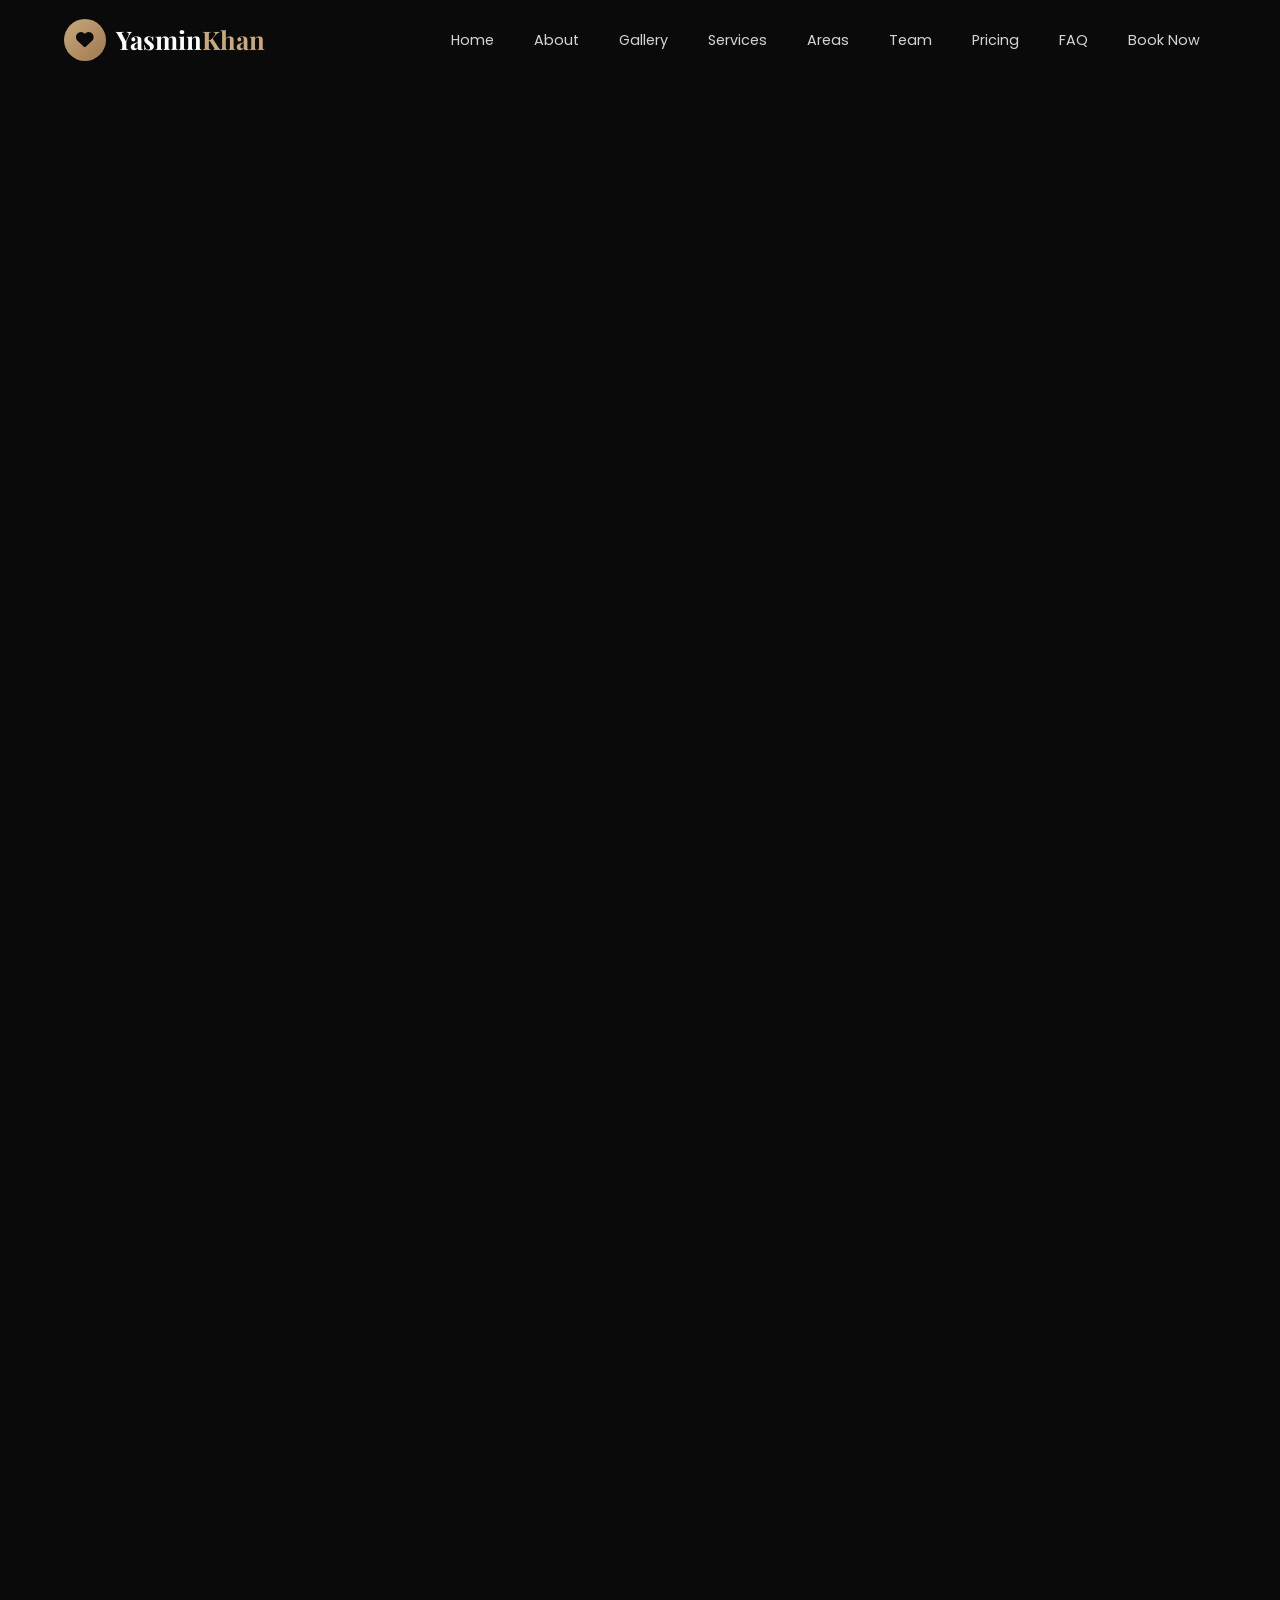
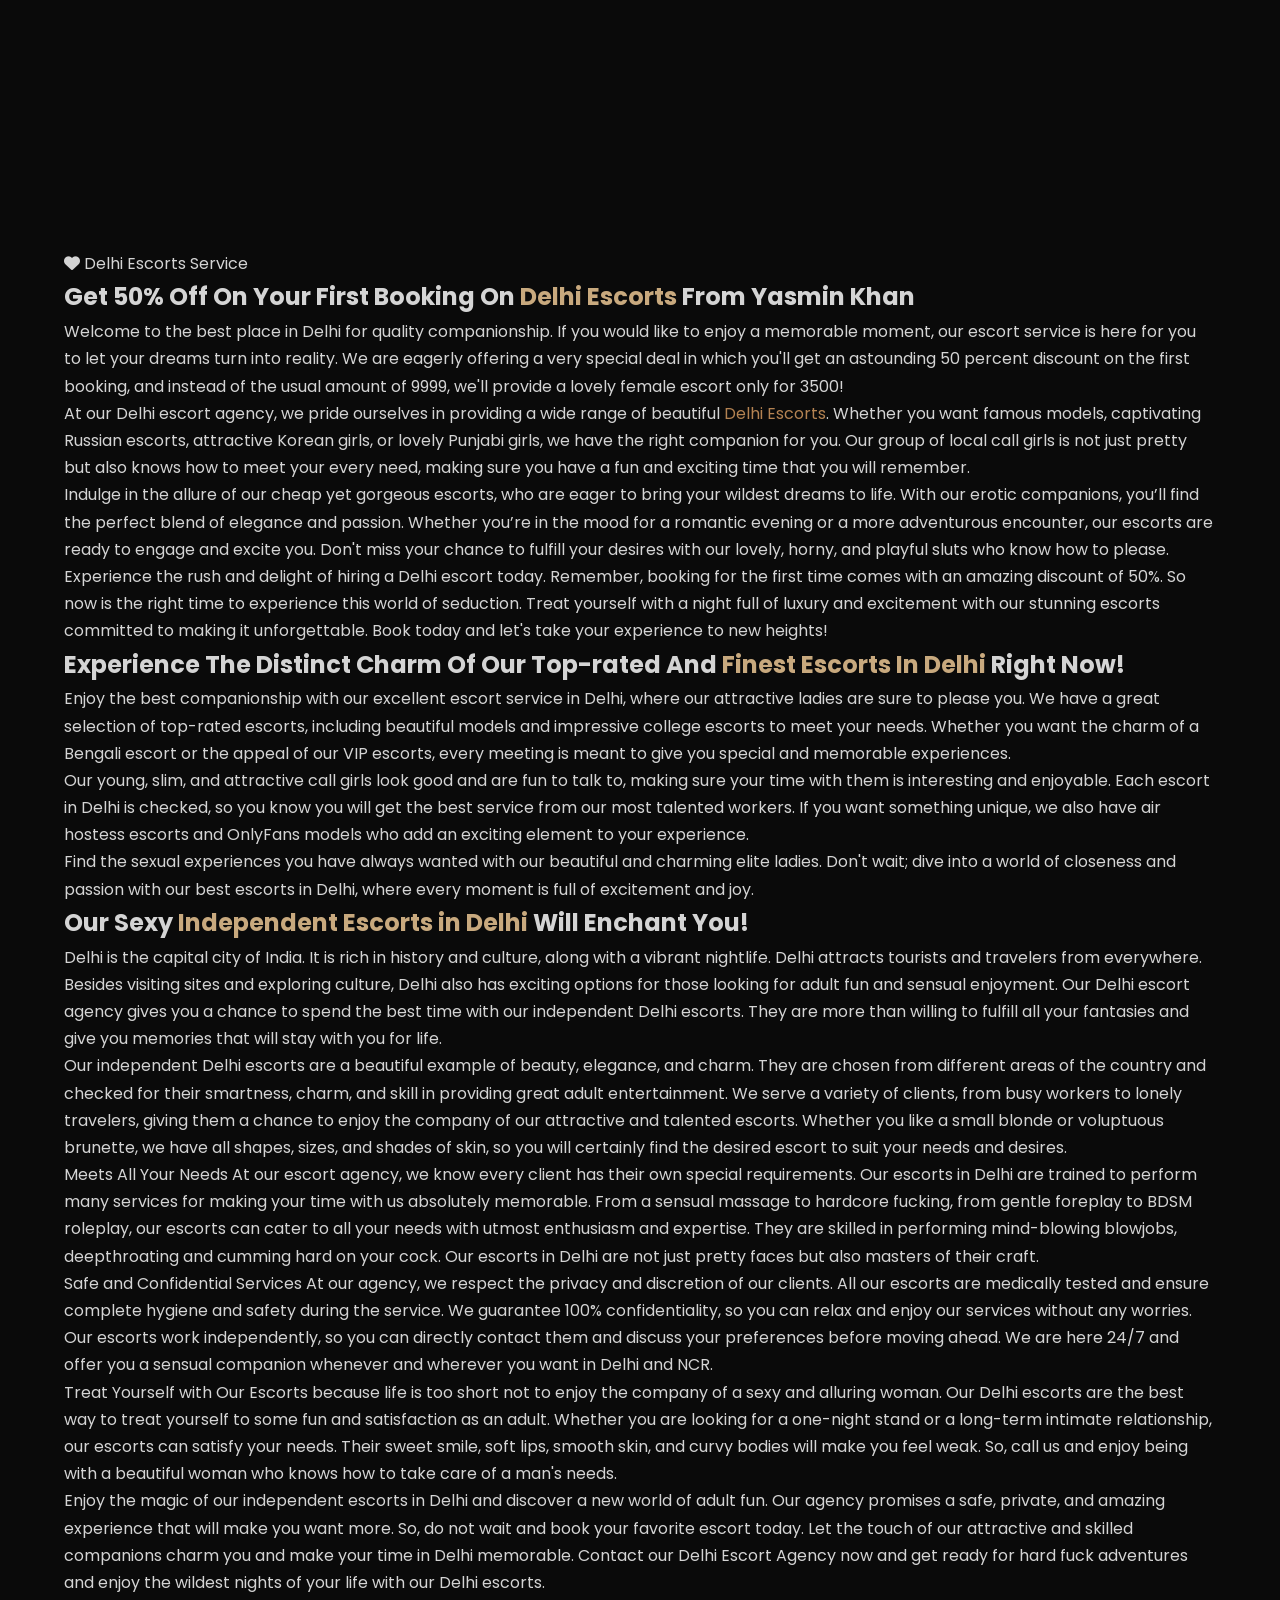
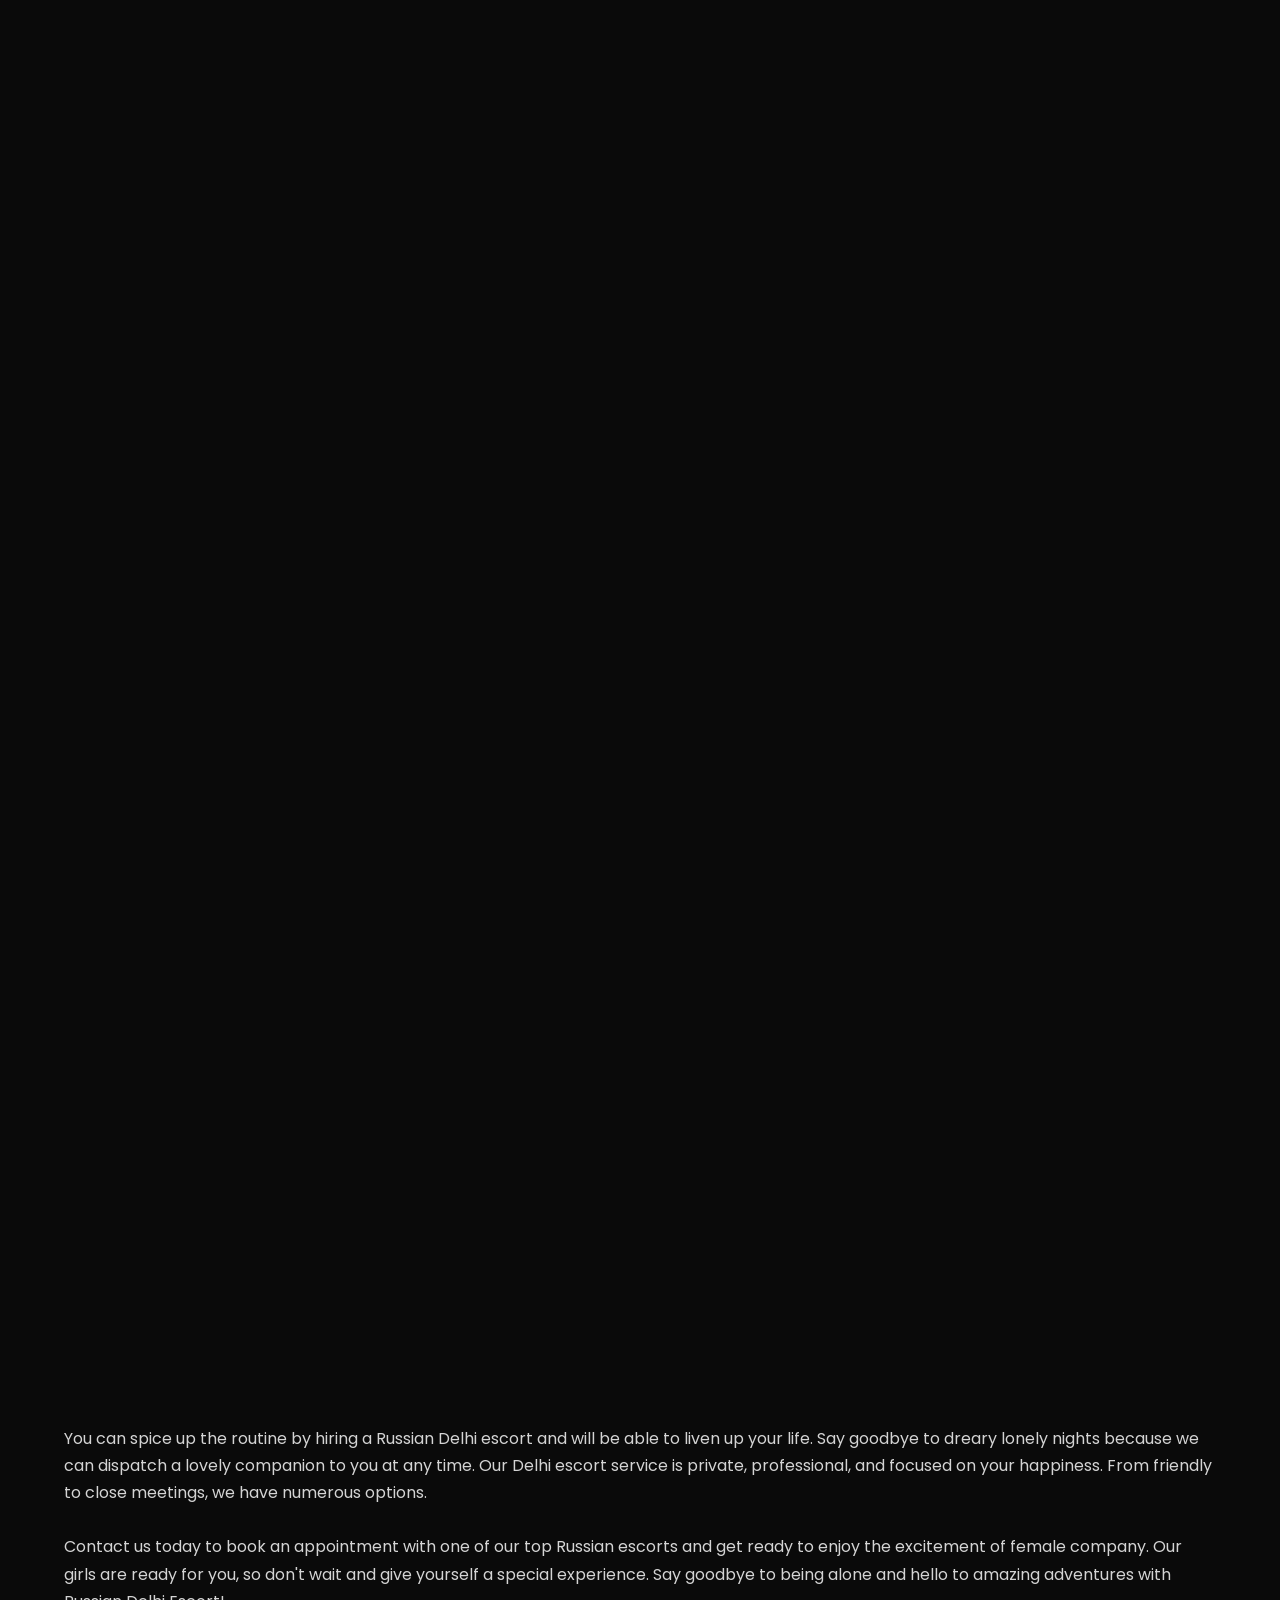
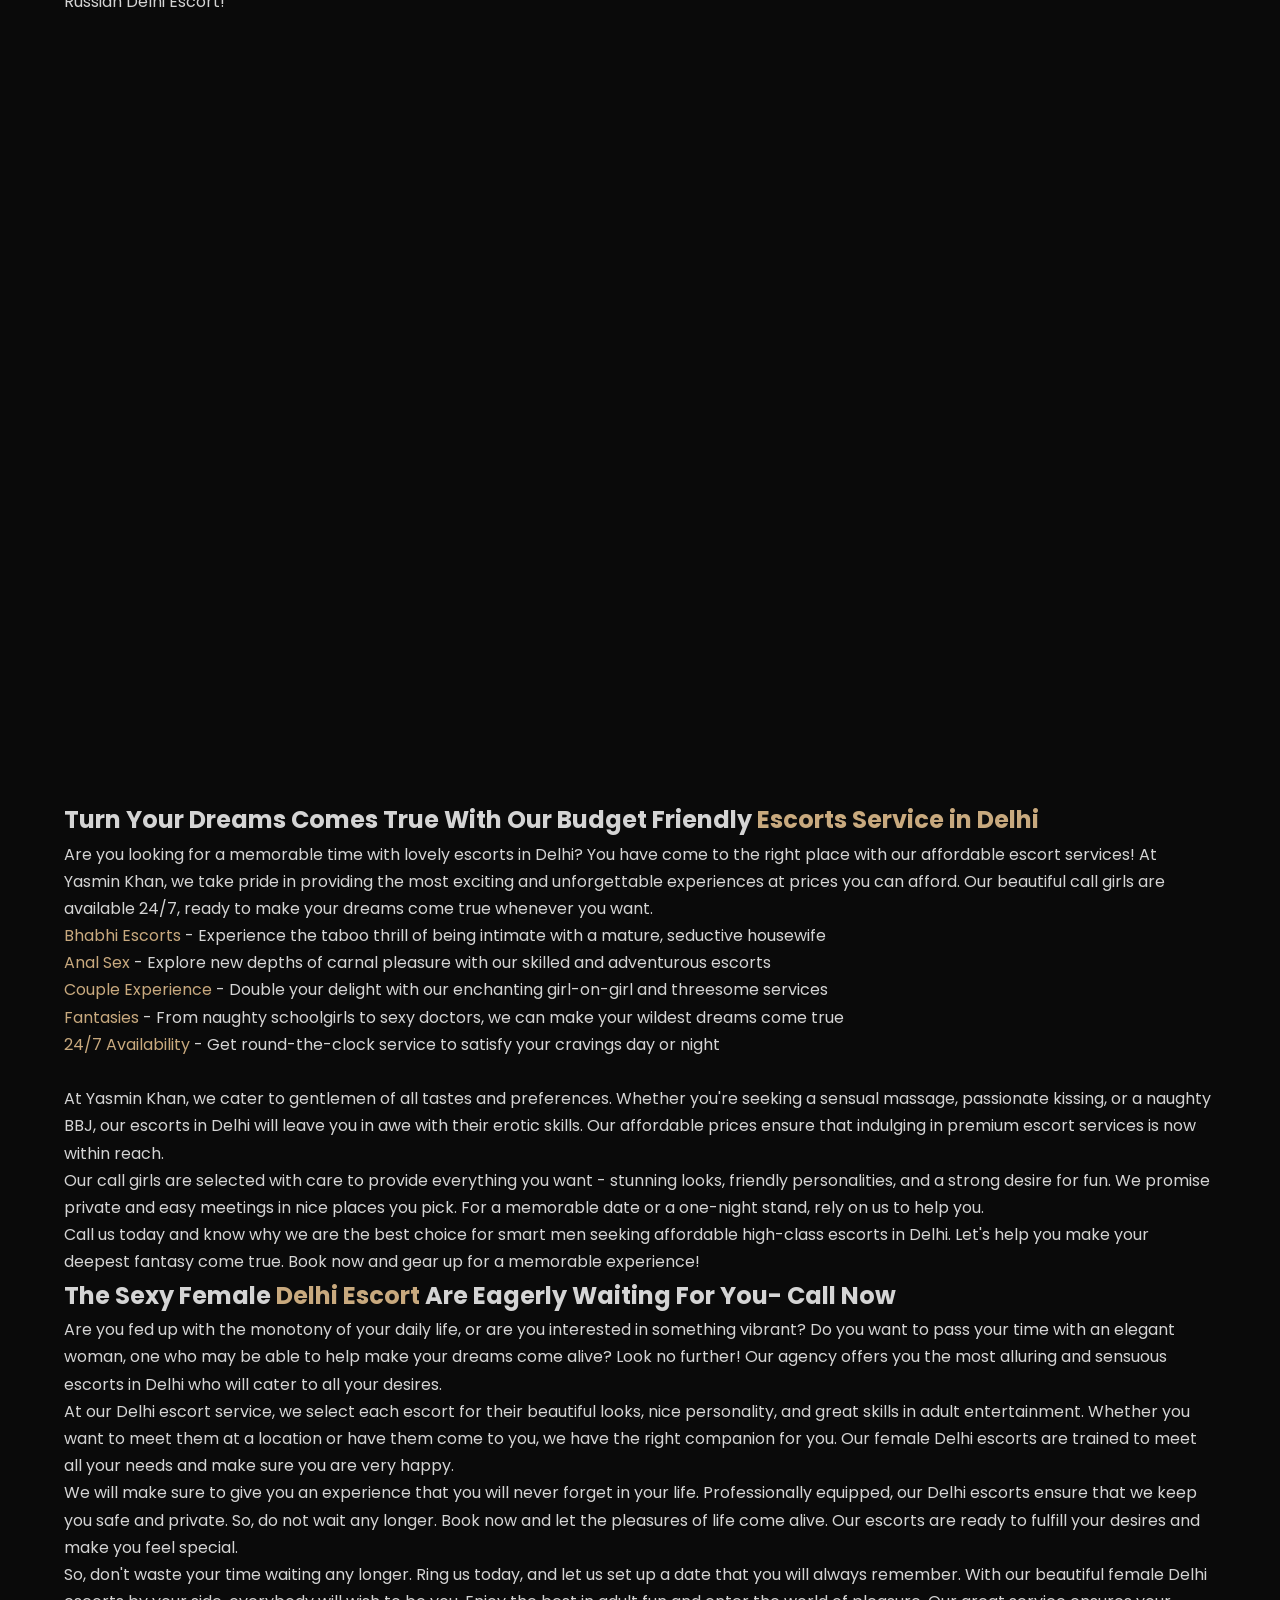
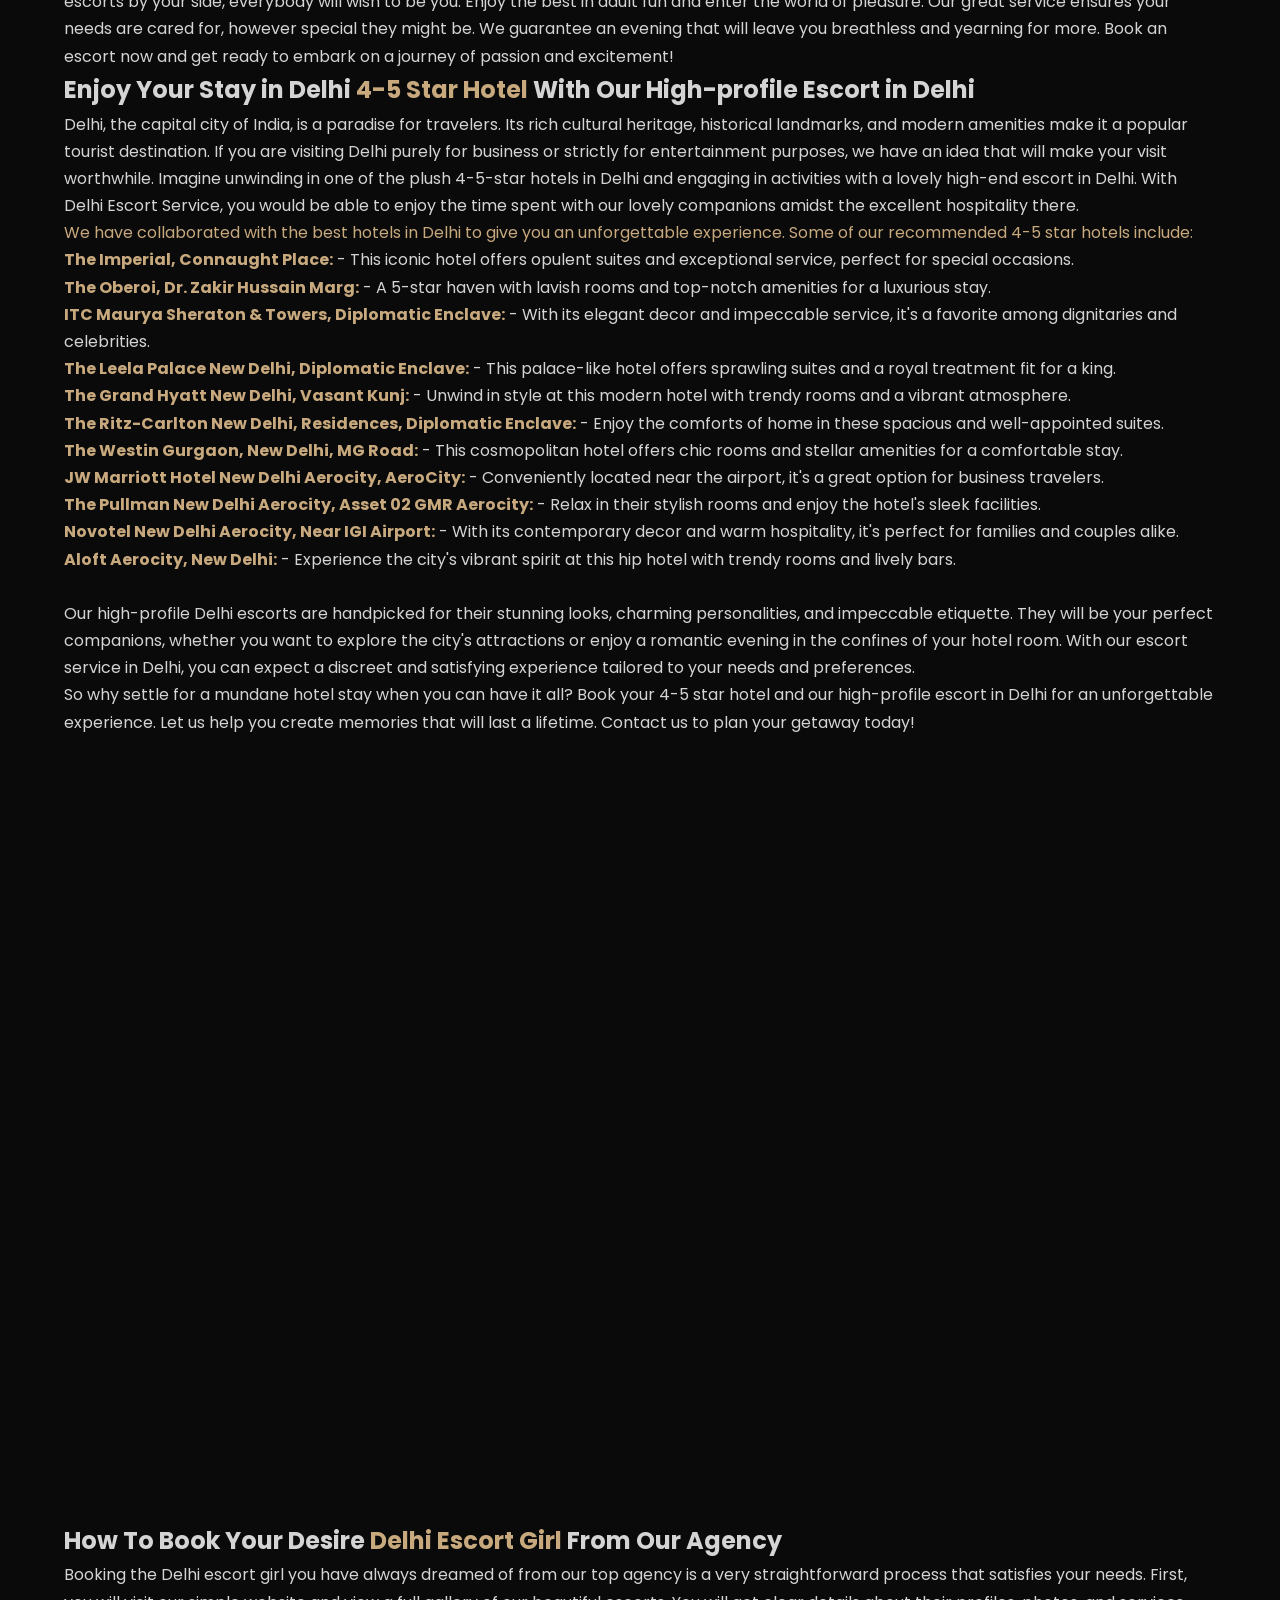
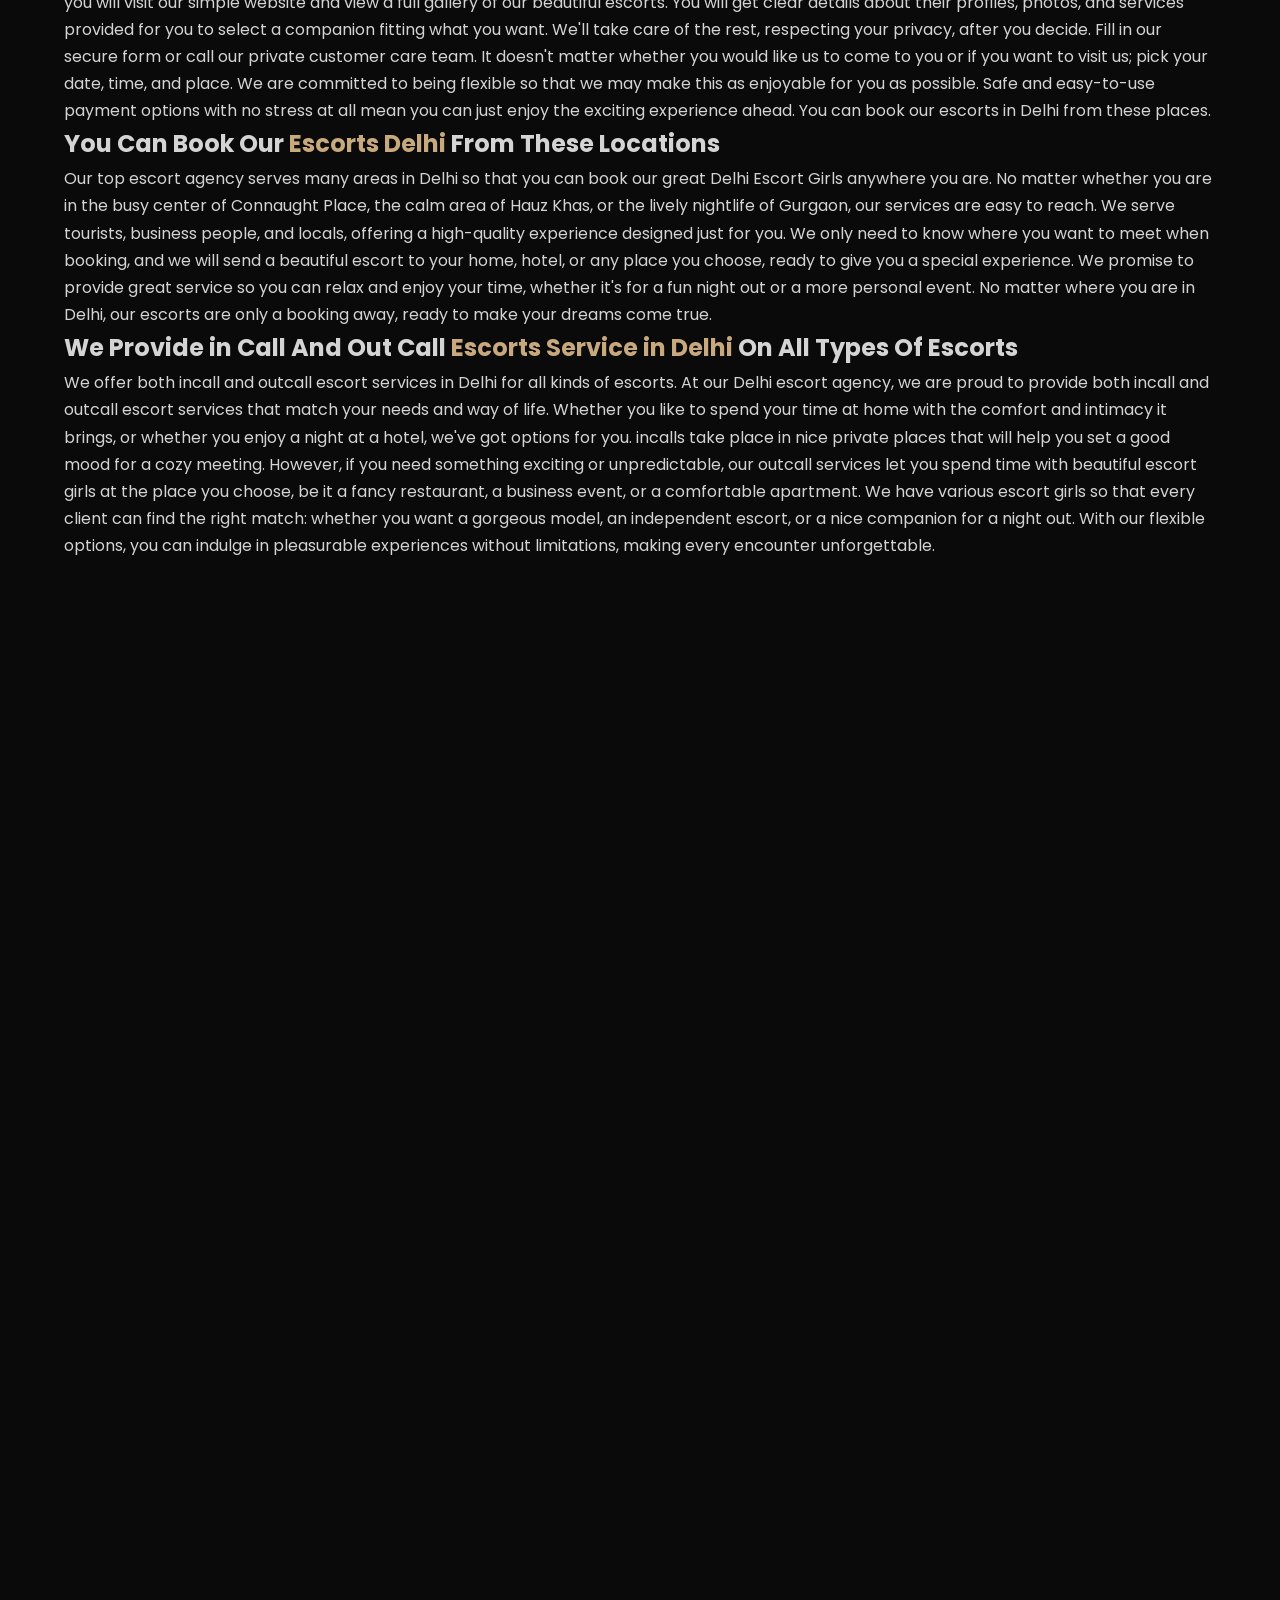
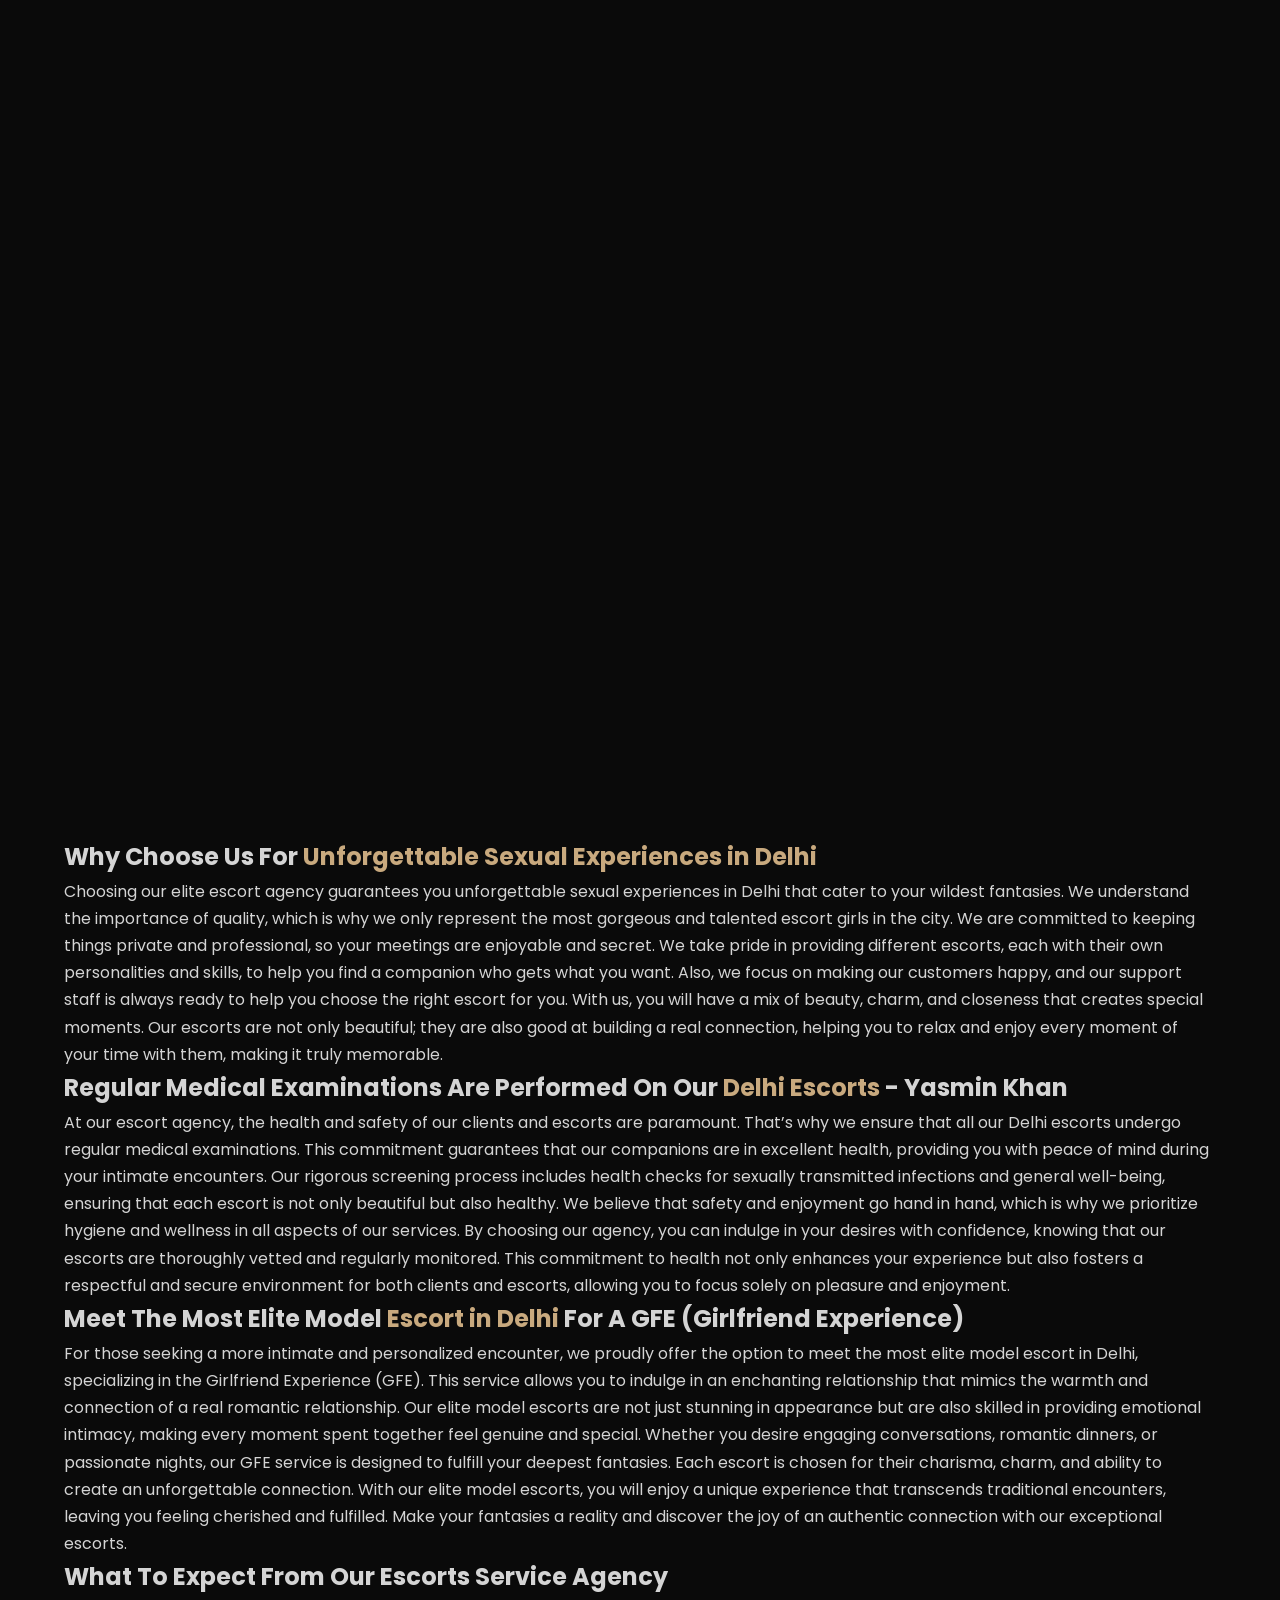
==== index.html @ f5c92a55 "Create index.html" ====
<!DOCTYPE html>
<html lang="en">
<head>
    <meta charset="UTF-8">
    <meta name="viewport" content="width=device-width,initial-scale=1.0">
    <meta name="description" content="Fungirl - Premium SPA & Massage Services in Aerocity, Delhi. Luxury relaxation.">
    <title>No.1 Escorts Service in Delhi at Only ₹3.5K Free Delivery No Advance</title>
    <meta name="description" content="Fulfill Your Sensual Desires At Affordable Rates Only ₹3.5K – High Profile Escorts Service in Delhi. We Have Variety of Escorts Available For In Call & Outcall Service in Delhi."/>
    <meta name="keywords" content="Delhi Escorts, Call Girls in Delhi, Escorts in Delhi, Escorts Agency in Delhi, Delhi Escort, Delhi Escorts services, Delhi Escort Service, Escort Service in Delhi, Delhi Independent Escorts" />
    <link href="img/favicon.png" rel="icon">

    <!-- Open Graph data -->
    <meta property="og:locale" content="en_IN"/>
    <meta property="og:type" content="website">
    <meta property="og:title" content="No.1 Escorts Service in Delhi at Only ₹3.5K Free Delivery No Advance">
    <meta property="og:description" content="Fulfill Your Sensual Desires At Affordable Rates Only ₹3.5K – High Profile Escorts Service in Delhi. We Have Variety of Escorts Available For In Call & Outcall Service in Delhi.">
    <meta property="og:url" content="https://www.yasminkhan.in">
    <meta property="og:site_name" content="Yasmin Khan">
    <meta property="og:image" content="img/escort-banner.jpg">

    <meta name="url" content="https://www.yasminkhan.in">
    <meta name="rating" content="General">
    <meta name="author" content="Yasmin Khan"/>
    <meta name="distribution" content="India">
    <meta name="expires" content="never">
    <meta name="robots" content="index, follow">
    <meta name="googlebot" content="index, follow">
    <meta name="document-type" content="public">
    <meta name="state" content="Delhi">
    <meta name="city" content="Delhi">
    <meta name="DC.title" content="No.1 Escorts Service in Delhi at Only ₹3.5K Free Delivery No Advance">
    <meta name="geo.region" content="IN">
    <meta name="geo.placename" content="Delhi">

    <!-- FIX: Preload LCP hero image -->
    <link rel="preload" as="image" href="https://images.unsplash.com/photo-1600334089648-b0d9d3028eb2?w=1280&h=720&fit=crop&fm=webp&q=75" fetchpriority="high">
    

    <!-- FIX: Preconnect (max 4) -->
    <link rel="preconnect" href="https://fonts.googleapis.com">
    <link rel="preconnect" href="https://fonts.gstatic.com" crossorigin>
    <link rel="preconnect" href="https://images.unsplash.com">
    <link rel="preconnect" href="https://cdnjs.cloudflare.com">

    <!-- FIX: Override FA font-display to swap BEFORE FA loads -->
    <style>
        @font-face{font-family:'Font Awesome 6 Free';font-display:swap;src:url('https://cdnjs.cloudflare.com/ajax/libs/font-awesome/6.5.1/webfonts/fa-solid-900.woff2') format('woff2')}
        @font-face{font-family:'Font Awesome 6 Brands';font-display:swap;src:url('https://cdnjs.cloudflare.com/ajax/libs/font-awesome/6.5.1/webfonts/fa-brands-400.woff2') format('woff2')}
    </style>

    <!-- FIX: Non-render-blocking Google Fonts -->
    <link rel="preload" as="style" href="https://fonts.googleapis.com/css2?family=Playfair+Display:wght@400;600;700&family=Poppins:wght@300;400;500;600&display=swap" onload="this.rel='stylesheet'">
    <noscript><link rel="stylesheet" href="https://fonts.googleapis.com/css2?family=Playfair+Display:wght@400;600;700&family=Poppins:wght@300;400;500;600&display=swap"></noscript>

    <!-- FIX: Non-render-blocking Font Awesome -->
    <link rel="preload" as="style" href="https://cdnjs.cloudflare.com/ajax/libs/font-awesome/6.5.1/css/all.min.css" onload="this.rel='stylesheet'">
    <noscript><link rel="stylesheet" href="https://cdnjs.cloudflare.com/ajax/libs/font-awesome/6.5.1/css/all.min.css"></noscript>

    <!-- FIX: Inline Critical CSS (eliminates style.css render blocking 470ms) -->
    <style>
        *,*::before,*::after{margin:0;padding:0;box-sizing:border-box}
        html{scroll-behavior:smooth;scroll-padding-top:80px}
        body{font-family:'Poppins',system-ui,-apple-system,sans-serif;background:#0a0a0a;color:#d4d4d4;line-height:1.7;overflow-x:hidden;-webkit-font-smoothing:antialiased}
        img{max-width:100%;height:auto;display:block}
        a{text-decoration:none;color:#b48352;}
        ul{text-align:left; list-style:none}
        button{border:none;background:none;cursor:pointer;font-family:inherit}
        .container{width:90%;max-width:1200px;margin:0 auto}
        .gold{color:#c8a97e}
        .navbar{position:fixed;top:0;left:0;width:100%;z-index:1000;height:80px;display:flex;align-items:center;background:transparent;transition:.35s cubic-bezier(.4,0,.2,1)}
        .navbar.scrolled{background:rgba(10,10,10,.97);backdrop-filter:blur(20px);-webkit-backdrop-filter:blur(20px);box-shadow:0 2px 30px rgba(0,0,0,.5);border-bottom:1px solid #2a2a2a}
        .nav-container{display:flex;align-items:center;justify-content:space-between}
        .nav-logo{display:flex;align-items:center;gap:10px}
        .logo-icon{width:42px;height:42px;background:linear-gradient(135deg,#c8a97e,#a07850);border-radius:50%;display:flex;align-items:center;justify-content:center;color:#0a0a0a;font-size:1.1rem}
        .logo-text{font-family:'Playfair Display',serif;font-size:1.6rem;font-weight:700;color:#fff}
        .nav-menu{display:flex;align-items:center;gap:8px}
        .nav-link{padding:8px 16px;font-size:.9rem;color:#d4d4d4;position:relative;transition:.35s}
        .hamburger{display:none;flex-direction:column;gap:5px;z-index:1001}
        .hamburger .bar{width:26px;height:2.5px;background:#fff;border-radius:2px;transition:.35s}
        .hero-banner{position:relative;width:100%;min-height:700px;padding-top:80px;display:flex;align-items:center;justify-content:center;background:linear-gradient(135deg,rgba(10,10,10,.85),rgba(15,15,15,0)),url('img/escort-banner.jpg') center/cover no-repeat;overflow:hidden}
        .hero-overlay{position:absolute;inset:0;background:linear-gradient(180deg,rgba(10,10,10,.3) 0%,rgba(10,10,10,.8) 100%)}
        .hero-content{position:relative;z-index:2;text-align:center;padding:40px 0 60px}
        .hero-title{font-family:'Playfair Display',serif;font-size:clamp(2.4rem,6vw,4.5rem);font-weight:700;color:#fff;line-height:1.15;margin-bottom:20px}
        .btn{display:inline-flex;align-items:center;gap:8px;padding:14px 32px;border-radius:50px;font-size:.95rem;font-weight:600;transition:.35s;cursor:pointer}
        .btn-primary{background:linear-gradient(135deg,#c8a97e,#a07850);color:#0a0a0a}
        [data-animate]{opacity:0;transform:translateY(40px);transition:opacity .7s ease,transform .7s ease}
        [data-animate].animated{opacity:1;transform:translateY(0)}
        @media(max-width:992px){.hamburger{display:flex}.nav-menu{position:fixed;top:0;right:-100%;width:300px;height:100vh;background:#0f0f0f;flex-direction:column;align-items:stretch;padding:100px 30px 40px;border-left:1px solid #2a2a2a;transition:.35s}.nav-menu.active{right:0}}
        @media(max-width:768px){.hero-banner{min-height:auto;padding-top:70px}}
    </style>

    <!-- FIX: style.css loaded NON-render-blocking -->
    <link rel="preload" as="style" href="style.css" onload="this.rel='stylesheet'">
    <noscript><link rel="stylesheet" href="style.css"></noscript>
</head>
<body>

    <!-- NAVBAR -->
    <nav class="navbar" id="navbar">
        <div class="container nav-container">
            <a href="#home" class="nav-logo">
                <span class="logo-icon"><i class="fas fa-heart"></i></span>
                <span class="logo-text">Yasmin<span class="gold">Khan</span></span>
            </a>
            <ul class="nav-menu" id="navMenu">
                <li><a href="#home" class="nav-link active">Home</a></li>
                <li><a href="#about" class="nav-link">About</a></li>
                <li><a href="#gallery" class="nav-link">Gallery</a></li>
                <li><a href="#services" class="nav-link">Services</a></li>
                <li><a href="#areas" class="nav-link">Areas</a></li>
                <li><a href="#team" class="nav-link">Team</a></li>
                <li><a href="#pricing" class="nav-link">Pricing</a></li>
                <li><a href="#faq" class="nav-link">FAQ</a></li>
                <li><a href="#contact" class="nav-link btn-nav">Book Now</a></li>
            </ul>
            <button class="hamburger" id="hamburger" aria-label="Toggle Menu">
                <span class="bar"></span><span class="bar"></span><span class="bar"></span>
            </button>
        </div>
    </nav>

    <!-- HERO BANNER -->
    <section id="home" class="hero-banner">
        <div class="hero-overlay"></div>
        <div class="hero-particles" id="particles"></div>
        <div class="container hero-content">
            <span class="hero-badge" data-animate="fadeDown">★ Premium Escorts Service in Delhi ★</span>
            <h1 class="hero-title" data-animate="fadeUp">Yasmin<br> <span class="gold">Khan</span></h1>
            <p class="hero-sub" data-animate="fadeUp">Fulfill Your Sensual Desires At Affordable Rates Only ₹3.5K – High Profile Escorts Service in Delhi. We Have Variety of Call Girls Available For In Call & Outcall Service in Delhi</p>
            <div class="hero-btns" data-animate="fadeUp">
                <a href="#services" class="btn btn-primary"><i class="fas fa-phone"></i> Book Now</a>
                <a href="#pricing" class="btn btn-outline"><i class="fas fa-tag"></i> View Pricing</a>
            </div>
            <div class="hero-stats" data-animate="fadeUp">
                <div class="stat"><span class="stat-num">369</span>+ <small>Delhi Escorts</small></div>
                <div class="stat"><span class="stat-num">5Year</span>+ <small>Experience Escorts in Delhi</small></div>
                <div class="stat"><span class="stat-num">169</span>+ <small>Premium Escort in Delhi</small></div>
                <div class="stat"><span class="stat-num">75</span>% <small>Repeat Customers</small></div>
            </div>
        </div>
        <a href="#about" class="scroll-indicator" aria-label="Scroll down">
            <div class="mouse"><div class="wheel"></div></div>
        </a>
    </section>

    <!-- ABOUT -->
    <section id="about" class="section about-section">
        <div class="container">
            <div class="about-grid" data-animate="fadeUp">
                <div class="about-img-wrap">
                    <img src="img/escort-girl.jpg" alt="Fungirl Spa Interior" width="560" height="660" loading="lazy" decoding="async">
                    <div class="exp-badge glass-card"><span>8+</span>Years of Excellence</div>
                </div>
                <div class="about-text">
                    <span class="section-tag"><i class="fas fa-star"></i> About Us</span>
                    <h1 class="section-title">Book Delhi Escorts Service At Affordable Price At Just <span class="gold">₹3500</span> With Free Hotel Room & Doorstep Delivery</h1>
                    <p>Are you looking for something to spice up your life with unforgettable experiences in Delhi? Then look no further than our premium Delhi escort service, where we offer top-rated and sophisticated options at an incredibly affordable price of just ₹2999. Our agency prides itself on providing the finest female escorts in Delhi, including stunning Russian models and independent companions who are ready to cater to your every desire. Whether you are lonely or just in the mood for a fun night, our service will ensure great time at low costs.</p>
                    <p>Our Delhi escorts will offer you both in-call and out-call services. This will ensure all the convenience and flexibility you may need. Free hotel room and doorstep delivery mean that you can really enjoy the company of our sexy, elite escorts with very little hassle. Our high-profile female escorts are well-chosen and always undergo a regular medical examination for your security and satisfaction. We believe in quality, and therefore, our escorts are not only beautiful but also trained to offer a real girlfriend experience that will make you feel loved and craved.</p>
                    <p>At our escort service agency in Delhi, we try to create unforgettable sexual experiences for you that you would be craving again and again. Be it casual hook-up or a sophisticated setup you are looking for, we cater to all that. Our Delhi escorts will lift your loneliness and give you the pleasure you wished for. So do not miss this exciting chance to indulge in the company of gorgeous women at unmatched prices. Book your Delhi escort today and uncover a world of pleasure.</p>
                    <a href="#services" class="btn btn-primary"><i class="fas fa-arrow-right"></i> Explore Services</a>
                </div>
            </div>
        </div>
    </section>

    <!-- TAGS SECTION (NEW) -->
    <section class="section tags-section">
        <div class="container">
            <div class="section-header" data-animate="fadeUp">
                <span class="section-tag"><i class="fas fa-tags"></i> Categories</span>
                <h2 class="section-title">What We <span class="gold">Offer</span></h2>
            </div>
            <div class="tags-cloud" data-animate="fadeUp">
                <span class="ftag">Russian Escorts</span>
                <span class="ftag highlight">College Escorts</span>
                <span class="ftag">Celebrity Escorts</span>
                <span class="ftag">VIP Escorts</span>
                <span class="ftag highlight">Airhostess Escorts</span>
                <span class="ftag">Teenage Escorts</span>
                <span class="ftag">Bhabhi Escorts</span>
                <span class="ftag highlight">Housewife Escorts</span>
                <span class="ftag">High Profile Escorts</span>
                <span class="ftag">Independent Escorts</span>
                <span class="ftag highlight">Punjabi Escorts</span>
                <span class="ftag">Busty Escorts</span>
                <span class="ftag highlight">Couple Escorts</span>
                <span class="ftag highlight">Foreigner Escorts</span>
                <span class="ftag">Travel Escorts</span>
                <span class="ftag">GFE Escorts</span>
                <span class="ftag highlight">One Night Stand</span>
                <span class="ftag">Mature Escorts</span>
            </div>
        </div>
    </section>

    <!-- GALLERY -->
    <section id="gallery" class="section gallery-section">
        <div class="container">
            <div class="section-header" data-animate="fadeUp">
                <span class="section-tag"><i class="fas fa-images"></i> Our Gallery</span>
                <h2 class="section-title">Meet Our <span class="gold">Hottest Escorts in Delhi</span></h2>
                <p class="section-desc">Select Your Dream Delhi Escorts to Complete Your All Dark Desires </p>
            </div>
            <div class="gallery-grid" data-animate="fadeUp">
                <div class="gallery-card"><div class="gallery-img-wrap"><img src="img/Divya-escort.jpg" alt="Divya" width="380" height="480" loading="lazy" decoding="async"><div class="gallery-overlay"><a href="#" class="overlay-btn"><i class="fas fa-eye"></i></a></div></div><div class="gallery-info"><h3>Divya</h3><span class="service-badge">VIP Escorts in Delhi</span></div></div>
                <div class="gallery-card"><div class="gallery-img-wrap"><img src="img/Anjali-escort.jpg" alt="Anjali" width="380" height="480" loading="lazy" decoding="async"><div class="gallery-overlay"><a href="#" class="overlay-btn"><i class="fas fa-eye"></i></a></div></div><div class="gallery-info"><h3>Anjali</h3><span class="service-badge">Russian Escort</span></div></div>
                <div class="gallery-card"><div class="gallery-img-wrap"><img src="img/Kavya-escort.jpg" alt="Kavya" width="380" height="480" loading="lazy" decoding="async"><div class="gallery-overlay"><a href="#" class="overlay-btn"><i class="fas fa-eye"></i></a></div></div><div class="gallery-info"><h3>Kavya</h3><span class="service-badge">Independent Escort Delhi</span></div></div>
                <div class="gallery-card"><div class="gallery-img-wrap"><img src="img/Neha-escort.jpg" alt="Neha" width="380" height="480" loading="lazy" decoding="async"><div class="gallery-overlay"><a href="#" class="overlay-btn"><i class="fas fa-eye"></i></a></div></div><div class="gallery-info"><h3>Neha</h3><span class="service-badge">Celebrity Escort in Delhi</span></div></div>
                <div class="gallery-card"><div class="gallery-img-wrap"><img src="img/Pooja-escort.jpg" alt="Pooja" width="380" height="480" loading="lazy" decoding="async"><div class="gallery-overlay"><a href="#" class="overlay-btn"><i class="fas fa-eye"></i></a></div></div><div class="gallery-info"><h3>Pooja</h3><span class="service-badge">Hot Delhi Escort</span></div></div>
                <div class="gallery-card"><div class="gallery-img-wrap"><img src="img/Priya-escort.jpg" alt="Priya" width="380" height="480" loading="lazy" decoding="async"><div class="gallery-overlay"><a href="#" class="overlay-btn"><i class="fas fa-eye"></i></a></div></div><div class="gallery-info"><h3>Priya</h3><span class="service-badge">Sexy Escorts Delhi</span></div></div>
                <div class="gallery-card"><div class="gallery-img-wrap"><img src="img/Riya-escort.jpg" alt="Riya" width="380" height="480" loading="lazy" decoding="async"><div class="gallery-overlay"><a href="#" class="overlay-btn"><i class="fas fa-eye"></i></a></div></div><div class="gallery-info"><h3>Riya</h3><span class="service-badge">Airhostess Escort Girl</span></div></div>
                <div class="gallery-card"><div class="gallery-img-wrap"><img src="img/Sneha-escort.jpg" alt="Sneha" width="380" height="480" loading="lazy" decoding="async"><div class="gallery-overlay"><a href="#" class="overlay-btn"><i class="fas fa-eye"></i></a></div></div><div class="gallery-info"><h3>Sneha</h3><span class="service-badge">Escort Girl in Delhi</span></div></div>
            </div>
        </div>
    </section>

    <!-- CONTENT 1 -->
    <section class="section content-section">
        <div class="container">
            <div class="content-block">
                <span class="section-tag"><i class="fas fa-heart"></i> Delhi Escorts Service</span>
                <h2 class="section-title">Get 50% Off On Your First Booking On <span class="gold">Delhi Escorts</span> From Yasmin Khan</h2>
                <p>Welcome to the best place in Delhi for quality companionship. If you would like to enjoy a memorable moment, our escort service is here for you to let your dreams turn into reality. We are eagerly offering a very special deal in which you'll get an astounding 50 percent discount on the first booking, and instead of the usual amount of 9999, we'll provide a lovely female escort only for 3500!</p>
                <p>At our Delhi escort agency, we pride ourselves in providing a wide range of beautiful <a href="https://www.yasminkhan.in/">Delhi Escorts</a>. Whether you want famous models, captivating Russian escorts, attractive Korean girls, or lovely Punjabi girls, we have the right companion for you. Our group of local call girls is not just pretty but also knows how to meet your every need, making sure you have a fun and exciting time that you will remember.</p>
                <p>Indulge in the allure of our cheap yet gorgeous escorts, who are eager to bring your wildest dreams to life. With our erotic companions, you’ll find the perfect blend of elegance and passion. Whether you’re in the mood for a romantic evening or a more adventurous encounter, our escorts are ready to engage and excite you. Don't miss your chance to fulfill your desires with our lovely, horny, and playful sluts who know how to please.</p>
                <p>Experience the rush and delight of hiring a Delhi escort today. Remember, booking for the first time comes with an amazing discount of 50%. So now is the right time to experience this world of seduction. Treat yourself with a night full of luxury and excitement with our stunning escorts committed to making it unforgettable. Book today and let's take your experience to new heights!</p>
            </div>

            <div class="content-block">
                <h2 class="section-title">Experience The Distinct Charm Of Our Top-rated And <span class="gold">Finest Escorts In Delhi</span> Right Now!</h2>
                <p>Enjoy the best companionship with our excellent escort service in Delhi, where our attractive ladies are sure to please you. We have a great selection of top-rated escorts, including beautiful models and impressive college escorts to meet your needs. Whether you want the charm of a Bengali escort or the appeal of our VIP escorts, every meeting is meant to give you special and memorable experiences.</p>
                <p>Our young, slim, and attractive call girls look good and are fun to talk to, making sure your time with them is interesting and enjoyable. Each escort in Delhi is checked, so you know you will get the best service from our most talented workers. If you want something unique, we also have air hostess escorts and OnlyFans models who add an exciting element to your experience.</p>
                <p>Find the sexual experiences you have always wanted with our beautiful and charming elite ladies. Don't wait; dive into a world of closeness and passion with our best escorts in Delhi, where every moment is full of excitement and joy.</p>
            </div>

            <div class="content-block">
                <h2 class="section-title">Our Sexy <span class="gold">Independent Escorts in Delhi</span> Will Enchant You!</h2>
                <p>Delhi is the capital city of India. It is rich in history and culture, along with a vibrant nightlife. Delhi attracts tourists and travelers from everywhere. Besides visiting sites and exploring culture, Delhi also has exciting options for those looking for adult fun and sensual enjoyment. Our Delhi escort agency gives you a chance to spend the best time with our independent Delhi escorts. They are more than willing to fulfill all your fantasies and give you memories that will stay with you for life.</p>
                <p>Our independent Delhi escorts are a beautiful example of beauty, elegance, and charm. They are chosen from different areas of the country and checked for their smartness, charm, and skill in providing great adult entertainment. We serve a variety of clients, from busy workers to lonely travelers, giving them a chance to enjoy the company of our attractive and talented escorts. Whether you like a small blonde or voluptuous brunette, we have all shapes, sizes, and shades of skin, so you will certainly find the desired escort to suit your needs and desires.</p>
                <p>Meets All Your Needs At our escort agency, we know every client has their own special requirements. Our escorts in Delhi are trained to perform many services for making your time with us absolutely memorable. From a sensual massage to hardcore fucking, from gentle foreplay to BDSM roleplay, our escorts can cater to all your needs with utmost enthusiasm and expertise. They are skilled in performing mind-blowing blowjobs, deepthroating and cumming hard on your cock. Our escorts in Delhi are not just pretty faces but also masters of their craft.</p>
                <p>Safe and Confidential Services At our agency, we respect the privacy and discretion of our clients. All our escorts are medically tested and ensure complete hygiene and safety during the service. We guarantee 100% confidentiality, so you can relax and enjoy our services without any worries. Our escorts work independently, so you can directly contact them and discuss your preferences before moving ahead. We are here 24/7 and offer you a sensual companion whenever and wherever you want in Delhi and NCR.</p>
                <p>Treat Yourself with Our Escorts because life is too short not to enjoy the company of a sexy and alluring woman. Our Delhi escorts are the best way to treat yourself to some fun and satisfaction as an adult. Whether you are looking for a one-night stand or a long-term intimate relationship, our escorts can satisfy your needs. Their sweet smile, soft lips, smooth skin, and curvy bodies will make you feel weak. So, call us and enjoy being with a beautiful woman who knows how to take care of a man's needs.</p>
                <p>Enjoy the magic of our independent escorts in Delhi and discover a new world of adult fun. Our agency promises a safe, private, and amazing experience that will make you want more. So, do not wait and book your favorite escort today. Let the touch of our attractive and skilled companions charm you and make your time in Delhi memorable. Contact our Delhi Escort Agency now and get ready for hard fuck adventures and enjoy the wildest nights of your life with our Delhi escorts.</p>
            </div>
        </div>
    </section>

    <!-- CONTENT + 3 UNIQUE SHAPE IMAGES (NEW) -->
    <section class="section shapes-section">
        <div class="container">
            <div class="shapes-grid" data-animate="fadeUp">
                <div class="shapes-text">
                    <span class="section-tag"><i class="fas fa-heart"></i> Russian Delhi Escorts</span>
                    <h2 class="section-title">Remove Your Loneliness With Sophisticated <span class="gold">Russian Delhi Escorts</span></h2>
                    <p>Do you feel lonely and cut off in your daily life in Delhi? Are you fed up with the monotonous 9-to-5 routine and the never-ending cycle of work and boredom? It's time to have some interesting fun and connection with a special Russian Delhi Escort. Our lovely girls are here to make you feel less lonely and to bring some needed closeness to your life.</p>
                    <p>Russian Escorts Service in Delhi has many beautiful and charming ladies from Russia who are excited to spend time with you and make your days better. Imagine having a lovely companion to enjoy time with, whether it's for a romantic dinner, a night out, or some quiet moments together in private. Our Russian escorts in Delhi are the best choice for men looking for fun and companionship.</p>
                    <strong><span class="gold">Some key features of our Russian girls include:</span></strong>
                    <ul>
                        <li><i class="fas fa-heart"></i>  Exotic looks and captivating beauty</li>
                        <li><i class="fas fa-heart"></i>  Flawless skin, vivacious figures, and mesmerizing eyes</li>
                        <li><i class="fas fa-heart"></i>  Fun-loving and adventurous personalities</li>
                        <li><i class="fas fa-heart"></i>  Excellent conversational skills and ability to keep you engaged</li>
                        <li><i class="fas fa-heart"></i>  Talented in various arts like dance, singing, and more</li>
                        <li><i class="fas fa-heart"></i>  Versatile and adaptable to your needs and desires</li>
                    </ul>
                </div>
                <div class="shapes-images">
                    <div class="shape-img shape-1">
                        <img src="img/russian-escorts.jpg" alt="Spa Treatment" width="300" height="350" loading="lazy" decoding="async">
                    </div>
                    <div class="shape-img shape-2">
                        <img src="img/hot-russian-escort.jpg" alt="Relaxation" width="280" height="280" loading="lazy" decoding="async">
                    </div>
                    <div class="shape-img shape-3">
                        <img src="img/vip-russian-girl.jpg" alt="Aromatherapy" width="300" height="350" loading="lazy" decoding="async">
                    </div>
                </div>
            </div>
            <br>
            <p>You can spice up the routine by hiring a Russian Delhi escort and will be able to liven up your life. Say goodbye to dreary lonely nights because we can dispatch a lovely companion to you at any time. Our Delhi escort service is private, professional, and focused on your happiness. From friendly to close meetings, we have numerous options.</p>
            <br>
            <p>Contact us today to book an appointment with one of our top Russian escorts and get ready to enjoy the excitement of female company. Our girls are ready for you, so don't wait and give yourself a special experience. Say goodbye to being alone and hello to amazing adventures with Russian Delhi Escort!</p>
        </div>
    </section>

    <!-- AREA BUTTONS SECTION (NEW) -->
    <section id="areas" class="section areas-section">
        <div class="container">
            <div class="section-header" data-animate="fadeUp">
                <span class="section-tag"><i class="fas fa-location-dot"></i> Service Areas</span>
                <h2 class="section-title">We Serve Across <span class="gold">Delhi NCR</span></h2>
                <p class="section-desc">Premium spa services available at multiple locations for your convenience.</p>
            </div>
            <div class="areas-grid" data-animate="fadeUp">
                <a href="#contact" class="area-card glass-card">
                    <div class="area-glow"></div>
                    <div class="area-icon"><i class="fas fa-plane-departure"></i></div>
                    <h3>Aerocity</h3>
                    <span class="area-tag">Main Branch</span>
                </a>
                <a href="#contact" class="area-card glass-card">
                    <div class="area-glow"></div>
                    <div class="area-icon"><i class="fas fa-building"></i></div>
                    <h3>Gurgaon</h3>
                    <span class="area-tag">Available</span>
                </a>
                <a href="#contact" class="area-card glass-card">
                    <div class="area-glow"></div>
                    <div class="area-icon"><i class="fas fa-hotel"></i></div>
                    <h3>Mahipalpur</h3>
                    <span class="area-tag">Available</span>
                </a>
                <a href="#contact" class="area-card glass-card">
                    <div class="area-glow"></div>
                    <div class="area-icon"><i class="fas fa-city"></i></div>
                    <h3>Dwarka</h3>
                    <span class="area-tag">Available</span>
                </a>
                <a href="#contact" class="area-card glass-card">
                    <div class="area-glow"></div>
                    <div class="area-icon"><i class="fas fa-landmark"></i></div>
                    <h3>Saket</h3>
                    <span class="area-tag">Available</span>
                </a>
                <a href="#contact" class="area-card glass-card">
                    <div class="area-glow"></div>
                    <div class="area-icon"><i class="fas fa-monument"></i></div>
                    <h3>Delhi</h3>
                    <span class="area-tag">Available</span>
                </a>
                <a href="#contact" class="area-card glass-card">
                    <div class="area-glow"></div>
                    <div class="area-icon"><i class="fas fa-map-location-dot"></i></div>
                    <h3>Noida</h3>
                    <span class="area-tag">Available</span>
                </a>
                <a href="#contact" class="area-card glass-card">
                    <div class="area-glow"></div>
                    <div class="area-icon"><i class="fas fa-location-crosshairs"></i></div>
                    <h3>Connaught Place</h3>
                    <span class="area-tag">Available</span>
                </a>
            </div>
        </div>
    </section>

    <!-- CONTENT 2 -->
    <section class="section content-section">
        <div class="container">
            <div class="content-block">
                <h2 class="section-title">Turn Your Dreams Comes True With Our Budget Friendly  <span class="gold"> Escorts Service in Delhi</span></h2>
                <p>Are you looking for a memorable time with lovely escorts in Delhi? You have come to the right place with our affordable escort services! At Yasmin Khan, we take pride in providing the most exciting and unforgettable experiences at prices you can afford. Our beautiful call girls are available 24/7, ready to make your dreams come true whenever you want.</p>
                <ul>
                    <li><span class="gold">Bhabhi Escorts</span> - Experience the taboo thrill of being intimate with a mature, seductive housewife</li>
                    <li><span class="gold">Anal Sex</span> - Explore new depths of carnal pleasure with our skilled and adventurous escorts</li>
                    <li><span class="gold">Couple Experience</span> - Double your delight with our enchanting girl-on-girl and threesome services</li>
                    <li><span class="gold">Fantasies</span> - From naughty schoolgirls to sexy doctors, we can make your wildest dreams come true</li>
                    <li><span class="gold">24/7 Availability</span> - Get round-the-clock service to satisfy your cravings day or night</li>
                </ul><br>
                <p>At Yasmin Khan, we cater to gentlemen of all tastes and preferences. Whether you're seeking a sensual massage, passionate kissing, or a naughty BBJ, our escorts in Delhi will leave you in awe with their erotic skills. Our affordable prices ensure that indulging in premium escort services is now within reach.</p>
                <p>Our call girls are selected with care to provide everything you want - stunning looks, friendly personalities, and a strong desire for fun. We promise private and easy meetings in nice places you pick. For a memorable date or a one-night stand, rely on us to help you.</p>
                <p>Call us today and know why we are the best choice for smart men seeking affordable high-class escorts in Delhi. Let's help you make your deepest fantasy come true. Book now and gear up for a memorable experience!</p>
            </div>

            <div class="content-block">
                <h2 class="section-title">The Sexy Female <span class="gold">Delhi Escort</span> Are Eagerly Waiting For You- Call Now</h2>
                <p>Are you fed up with the monotony of your daily life, or are you interested in something vibrant? Do you want to pass your time with an elegant woman, one who may be able to help make your dreams come alive? Look no further! Our agency offers you the most alluring and sensuous escorts in Delhi who will cater to all your desires.</p>
                <p>At our Delhi escort service, we select each escort for their beautiful looks, nice personality, and great skills in adult entertainment. Whether you want to meet them at a location or have them come to you, we have the right companion for you. Our female Delhi escorts are trained to meet all your needs and make sure you are very happy.</p>
                <p>We will make sure to give you an experience that you will never forget in your life. Professionally equipped, our Delhi escorts ensure that we keep you safe and private. So, do not wait any longer. Book now and let the pleasures of life come alive. Our escorts are ready to fulfill your desires and make you feel special.</p>
                <p>So, don't waste your time waiting any longer. Ring us today, and let us set up a date that you will always remember. With our beautiful female Delhi escorts by your side, everybody will wish to be you. Enjoy the best in adult fun and enter the world of pleasure. Our great service ensures your needs are cared for, however special they might be. We guarantee an evening that will leave you breathless and yearning for more. Book an escort now and get ready to embark on a journey of passion and excitement!</p>
            </div>

            <div class="content-block">
                <h2 class="section-title">Enjoy Your Stay in Delhi <span class="gold">4-5 Star Hotel</span> With Our High-profile Escort in Delhi</h2>
                <p>Delhi, the capital city of India, is a paradise for travelers. Its rich cultural heritage, historical landmarks, and modern amenities make it a popular tourist destination. If you are visiting Delhi purely for business or strictly for entertainment purposes, we have an idea that will make your visit worthwhile. Imagine unwinding in one of the plush 4-5-star hotels in Delhi and engaging in activities with a lovely high-end escort in Delhi. With Delhi Escort Service, you would be able to enjoy the time spent with our lovely companions amidst the excellent hospitality there.</p>
                <span class="gold">We have collaborated with the best hotels in Delhi to give you an unforgettable experience. Some of our recommended 4-5 star hotels include:</span>

                <ul>
                    <li><strong><span class="gold">The Imperial, Connaught Place:</span></strong> - This iconic hotel offers opulent suites and exceptional service, perfect for special occasions.</li>
                    <li><strong><span class="gold">The Oberoi, Dr. Zakir Hussain Marg:</span></strong> - A 5-star haven with lavish rooms and top-notch amenities for a luxurious stay.</li>
                    <li><strong><span class="gold">ITC Maurya Sheraton & Towers, Diplomatic Enclave:</span></strong> - With its elegant decor and impeccable service, it's a favorite among dignitaries and celebrities.</li>
                    <li><strong><span class="gold">The Leela Palace New Delhi, Diplomatic Enclave:</span></strong> - This palace-like hotel offers sprawling suites and a royal treatment fit for a king.</li>
                    <li><strong><span class="gold">The Grand Hyatt New Delhi, Vasant Kunj:</span></strong> - Unwind in style at this modern hotel with trendy rooms and a vibrant atmosphere.</li>
                    <li><strong><span class="gold">The Ritz-Carlton New Delhi, Residences, Diplomatic Enclave:</span></strong> - Enjoy the comforts of home in these spacious and well-appointed suites.</li>
                    <li><strong><span class="gold">The Westin Gurgaon, New Delhi, MG Road:</span></strong> - This cosmopolitan hotel offers chic rooms and stellar amenities for a comfortable stay.</li>
                    <li><strong><span class="gold">JW Marriott Hotel New Delhi Aerocity, AeroCity:</span></strong> - Conveniently located near the airport, it's a great option for business travelers.</li>
                    <li><strong><span class="gold">The Pullman New Delhi Aerocity, Asset 02 GMR Aerocity:</span></strong> - Relax in their stylish rooms and enjoy the hotel's sleek facilities.</li>
                    <li><strong><span class="gold">Novotel New Delhi Aerocity, Near IGI Airport:</span></strong> - With its contemporary decor and warm hospitality, it's perfect for families and couples alike.</li>
                    <li><strong><span class="gold">Aloft Aerocity, New Delhi:</span></strong> - Experience the city's vibrant spirit at this hip hotel with trendy rooms and lively bars.</li>
                </ul>
                <br>
                <p>Our high-profile Delhi escorts are handpicked for their stunning looks, charming personalities, and impeccable etiquette. They will be your perfect companions, whether you want to explore the city's attractions or enjoy a romantic evening in the confines of your hotel room. With our escort service in Delhi, you can expect a discreet and satisfying experience tailored to your needs and preferences.</p>
                <p>So why settle for a mundane hotel stay when you can have it all? Book your 4-5 star hotel and our high-profile escort in Delhi for an unforgettable experience. Let us help you create memories that will last a lifetime. Contact us to plan your getaway today!</p>
            </div>
        </div>
    </section>

    <!-- SERVICES / CATEGORY -->
    <section id="services" class="section category-section">
        <div class="container">
            <div class="section-header" data-animate="fadeUp">
                <span class="section-tag"><i class="fas fa-concierge-bell"></i> Our Services</span>
                <h2 class="section-title">Explore Our <span class="gold">Service</span> Categories</h2>
                <p class="section-desc">From soothing Swedish massages to invigorating deep tissue treatments, discover the perfect therapy.</p>
            </div>
            <div class="category-grid" data-animate="fadeUp">
                <div class="category-card"><div class="cat-icon"><i class="fas fa-spa"></i></div><h3>Swedish Massage</h3><p>Gentle flowing strokes for ultimate relaxation</p></div>
                <div class="category-card"><div class="cat-icon"><i class="fas fa-hand-fist"></i></div><h3>Deep Tissue</h3><p>Intensive therapy targeting deep muscle layers</p></div>
                <div class="category-card"><div class="cat-icon"><i class="fas fa-person-praying"></i></div><h3>Thai Massage</h3><p>Ancient stretching and acupressure techniques</p></div>
                <div class="category-card"><div class="cat-icon"><i class="fas fa-leaf"></i></div><h3>Aromatherapy</h3><p>Healing essential oils for mind and body</p></div>
                <div class="category-card"><div class="cat-icon"><i class="fas fa-fire"></i></div><h3>Hot Stone</h3><p>Heated basalt stones for deep muscle relief</p></div>
                <div class="category-card"><div class="cat-icon"><i class="fas fa-pump-soap"></i></div><h3>Body Scrub</h3><p>Exfoliating treatment for radiant glowing skin</p></div>
                <div class="category-card"><div class="cat-icon"><i class="fas fa-face-smile-beam"></i></div><h3>Facial Treatment</h3><p>Premium facials for youthful fresh skin</p></div>
                <div class="category-card"><div class="cat-icon"><i class="fas fa-shoe-prints"></i></div><h3>Reflexology</h3><p>Pressure point therapy through feet and hands</p></div>
            </div>
        </div>
    </section>

    <!-- CONTENT 3 -->
    <section class="section content-section">
        <div class="container">
            <div class="content-block">
                <h2 class="section-title">How To Book Your Desire <span class="gold">Delhi Escort Girl</span> From Our Agency</h2>
                <p>Booking the Delhi escort girl you have always dreamed of from our top agency is a very straightforward process that satisfies your needs. First, you will visit our simple website and view a full gallery of our beautiful escorts. You will get clear details about their profiles, photos, and services provided for you to select a companion fitting what you want. We'll take care of the rest, respecting your privacy, after you decide. Fill in our secure form or call our private customer care team. It doesn't matter whether you would like us to come to you or if you want to visit us; pick your date, time, and place. We are committed to being flexible so that we may make this as enjoyable for you as possible. Safe and easy-to-use payment options with no stress at all mean you can just enjoy the exciting experience ahead. You can book our escorts in Delhi from these places.</p>
            </div>

            <div class="content-block">
                <h2 class="section-title">You Can Book Our <span class="gold">Escorts Delhi</span> From These Locations</h2>
                <p>Our top escort agency serves many areas in Delhi so that you can book our great Delhi Escort Girls anywhere you are. No matter whether you are in the busy center of Connaught Place, the calm area of Hauz Khas, or the lively nightlife of Gurgaon, our services are easy to reach. We serve tourists, business people, and locals, offering a high-quality experience designed just for you. We only need to know where you want to meet when booking, and we will send a beautiful escort to your home, hotel, or any place you choose, ready to give you a special experience. We promise to provide great service so you can relax and enjoy your time, whether it's for a fun night out or a more personal event. No matter where you are in Delhi, our escorts are only a booking away, ready to make your dreams come true.</p>
            </div>

            <div class="content-block">
                <h2 class="section-title">We Provide in Call And Out Call <span class="gold">Escorts Service in Delhi</span> On All Types Of Escorts</h2>
                <p>We offer both incall and outcall escort services in Delhi for all kinds of escorts. At our Delhi escort agency, we are proud to provide both incall and outcall escort services that match your needs and way of life. Whether you like to spend your time at home with the comfort and intimacy it brings, or whether you enjoy a night at a hotel, we've got options for you. incalls take place in nice private places that will help you set a good mood for a cozy meeting. However, if you need something exciting or unpredictable, our outcall services let you spend time with beautiful escort girls at the place you choose, be it a fancy restaurant, a business event, or a comfortable apartment. We have various escort girls so that every client can find the right match: whether you want a gorgeous model, an independent escort, or a nice companion for a night out. With our flexible options, you can indulge in pleasurable experiences without limitations, making every encounter unforgettable.</p>
            </div>
        </div>
    </section>

    <!-- 5-THUMBNAIL SHOWCASE GALLERY (NEW) -->
    <section class="section showcase-section">
        <div class="container">
            <div class="section-header" data-animate="fadeUp">
                <span class="section-tag"><i class="fas fa-camera"></i> Showcase</span>
                <h2 class="section-title">Our <span class="gold">Premium</span> Experience</h2>
                <p class="section-desc">Step inside our world-class Escorts facilities and experience luxury redefined.</p>
            </div>
            <div class="showcase-grid" data-animate="fadeUp">
                <div class="showcase-item showcase-large">
                    <img src="img/high-profile-escorts-in-delhi.jpg" alt="Luxury Spa Suite" width="600" height="500" loading="lazy" decoding="async">
                    <div class="showcase-overlay">
                        <span class="showcase-badge">Featured</span>
                        <h3>Luxury High Profile Escorts in Delhi</h3>
                        <p>Experience ultimate privacy &amp; comfort</p>
                    </div>
                </div>
                <div class="showcase-item">
                    <img src="img/vip-escorts-delhi.jpg" alt="Treatment Room" width="400" height="240" loading="lazy" decoding="async">
                    <div class="showcase-overlay">
                        <h3>VIP Escorts Delhi</h3>
                        <p>Modern healing spaces</p>
                    </div>
                </div>
                <div class="showcase-item">
                    <img src="img/sexy-escort-in-delhi.jpg" alt="Aromatherapy Setup" width="400" height="240" loading="lazy" decoding="async">
                    <div class="showcase-overlay">
                        <h3>Sexy Escort in Delhi</h3>
                        <p>Premium essential oils massage experience</p>
                    </div>
                </div>
                <div class="showcase-item">
                    <img src="img/delhi-escort.jpg" alt="Relaxation Lounge" width="400" height="240" loading="lazy" decoding="async">
                    <div class="showcase-overlay">
                        <h3>Russian Delhi Escort</h3>
                        <p>Unwind in style</p>
                    </div>
                </div>
                <div class="showcase-item">
                    <img src="img/hot-escort-delhi.jpg" alt="Hot Stone Setup" width="400" height="240" loading="lazy" decoding="async">
                    <div class="showcase-overlay">
                        <h3>HOt Escort Delhi</h3>
                        <p>Deep healing warmth</p>
                    </div>
                </div>
            </div>
        </div>
    </section>

    <!-- CONTENT 4 -->
    <section class="section content-section">
        <div class="container">
            <div class="content-block">
                <h2 class="section-title">Why Choose Us For <span class="gold">Unforgettable Sexual Experiences in Delhi</span></h2>
                <p>Choosing our elite escort agency guarantees you unforgettable sexual experiences in Delhi that cater to your wildest fantasies. We understand the importance of quality, which is why we only represent the most gorgeous and talented escort girls in the city. We are committed to keeping things private and professional, so your meetings are enjoyable and secret. We take pride in providing different escorts, each with their own personalities and skills, to help you find a companion who gets what you want. Also, we focus on making our customers happy, and our support staff is always ready to help you choose the right escort for you. With us, you will have a mix of beauty, charm, and closeness that creates special moments. Our escorts are not only beautiful; they are also good at building a real connection, helping you to relax and enjoy every moment of your time with them, making it truly memorable.</p>
            </div>

            <div class="content-block">
                <h2 class="section-title">Regular Medical Examinations Are Performed On Our <span class="gold">Delhi Escorts</span> - Yasmin Khan</h2>
                <p>At our escort agency, the health and safety of our clients and escorts are paramount. That’s why we ensure that all our Delhi escorts undergo regular medical examinations. This commitment guarantees that our companions are in excellent health, providing you with peace of mind during your intimate encounters. Our rigorous screening process includes health checks for sexually transmitted infections and general well-being, ensuring that each escort is not only beautiful but also healthy. We believe that safety and enjoyment go hand in hand, which is why we prioritize hygiene and wellness in all aspects of our services. By choosing our agency, you can indulge in your desires with confidence, knowing that our escorts are thoroughly vetted and regularly monitored. This commitment to health not only enhances your experience but also fosters a respectful and secure environment for both clients and escorts, allowing you to focus solely on pleasure and enjoyment.</p>
            </div>

            <div class="content-block">
                <h2 class="section-title">Meet The Most Elite Model <span class="gold">Escort in Delhi</span> For A GFE (Girlfriend Experience)</h2>
                <p>For those seeking a more intimate and personalized encounter, we proudly offer the option to meet the most elite model escort in Delhi, specializing in the Girlfriend Experience (GFE). This service allows you to indulge in an enchanting relationship that mimics the warmth and connection of a real romantic relationship. Our elite model escorts are not just stunning in appearance but are also skilled in providing emotional intimacy, making every moment spent together feel genuine and special. Whether you desire engaging conversations, romantic dinners, or passionate nights, our GFE service is designed to fulfill your deepest fantasies. Each escort is chosen for their charisma, charm, and ability to create an unforgettable connection. With our elite model escorts, you will enjoy a unique experience that transcends traditional encounters, leaving you feeling cherished and fulfilled. Make your fantasies a reality and discover the joy of an authentic connection with our exceptional escorts.</p>
            </div>

            <div class="content-block">
                <h2 class="section-title">What To Expect From Our Escorts Service Agency</h2>
                <p>When you choose our escort service agency in Delhi, you can expect a premium experience characterized by professionalism, discretion, and unmatched quality. From the moment you reach out, our dedicated team is committed to providing you with personalized assistance, ensuring your needs and preferences are prioritized. Expect a diverse selection of gorgeous and talented escorts, each carefully vetted to guarantee their beauty and skills. We believe in transparency, so all pricing is reasonable and upfront, with no hidden fees. Our flexible booking options, including incall and outcall services, allow you to choose what suits your desires best. Moreover, our escorts are trained to provide not only physical satisfaction but also emotional engagement, making your experience more fulfilling. You can rely on our agency for safe and enjoyable encounters, ensuring that your privacy is protected at all times. With us, your satisfaction is our top priority, promising you an unforgettable adventure in the vibrant city of Delhi.</p>
            </div>
        </div>
    </section>

    <!-- GLASS CTA SECTION (NEW) -->
    <section class="section glass-cta-section">
        <div class="container">
            <div class="glass-cta" data-animate="fadeUp">
                <div class="glass-cta-content">
                    <h2>Ready For The <span class="gold">Ultimate</span> Sexual Encouters?</h2>
                    <p>Book your premium Delhi Escorts today and discover why Yasmin Khan is Delhi's most loved escorts agency.</p>
                    <div class="cta-btns">
                        <a href="#contact" class="btn btn-primary"><i class="fa fa-whatsapp"></i> Book Now</a>
                        <a href="tel:+919876543210" class="btn btn-outline"><i class="fas fa-phone"></i> Call Now</a>
                    </div>
                </div>
            </div>
        </div>
    </section>

    <!-- TEAM / PROFILES -->
    <section id="team" class="section profiles-section">
        <div class="container">
            <div class="section-header" data-animate="fadeUp">
                <span class="section-tag"><i class="fas fa-users"></i> Our Team</span>
                <h2 class="section-title">Meet Our <span class="gold">VVIP</span> Call Girls in Delhi</h2>
                <p class="section-desc">Our hand-picked team of certified professionals Call Girls in Delhi brings passion, skill, and years of experience to satisfy your sexual needs.</p>
            </div>
            <div class="profiles-grid" data-animate="fadeUp">
                <div class="profile-card"><div class="profile-img-wrap"><img src="img/priya-sharma.jpg" alt="Priya" width="320" height="400" loading="lazy" decoding="async"><div class="profile-badge premium">Premium</div><div class="profile-social"><a href="#"><i class="fab fa-instagram"></i></a><a href="#"><i class="fab fa-facebook-f"></i></a></div></div><div class="profile-info"><h3>Priya Sharma</h3><span class="profile-role">Russian Escorts</span><div class="profile-tags"><span class="tag">Verified</span><span class="tag">8+ Yrs</span></div></div></div>
                <div class="profile-card"><div class="profile-img-wrap"><img src="img/ananya-verma.jpg" alt="Ananya" width="320" height="400" loading="lazy" decoding="async"><div class="profile-badge senior">Senior</div><div class="profile-social"><a href="#"><i class="fab fa-instagram"></i></a><a href="#"><i class="fab fa-facebook-f"></i></a></div></div><div class="profile-info"><h3>Ananya Verma</h3><span class="profile-role">Thai &amp; Aromatherapy</span><div class="profile-tags"><span class="tag">Verified</span><span class="tag">6+ Yrs</span></div></div></div>
                <div class="profile-card"><div class="profile-img-wrap"><img src="img/kavya-nair.jpg" alt="Kavya" width="320" height="400" loading="lazy" decoding="async"><div class="profile-badge expert">Expert</div><div class="profile-social"><a href="#"><i class="fab fa-instagram"></i></a><a href="#"><i class="fab fa-facebook-f"></i></a></div></div><div class="profile-info"><h3>Kavya Nair</h3><span class="profile-role">Hot Stone &amp; Reflexology</span><div class="profile-tags"><span class="tag">Verified</span><span class="tag">5+ Yrs</span></div></div></div>
                <div class="profile-card"><div class="profile-img-wrap"><img src="img/riya-kapoor.jpg" alt="Riya" width="320" height="400" loading="lazy" decoding="async"><div class="profile-badge lead">Lead</div><div class="profile-social"><a href="#"><i class="fab fa-instagram"></i></a><a href="#"><i class="fab fa-facebook-f"></i></a></div></div><div class="profile-info"><h3>Riya Kapoor</h3><span class="profile-role">Full Body &amp; Scrub</span><div class="profile-tags"><span class="tag">Verified</span><span class="tag">7+ Yrs</span></div></div></div>
                <div class="profile-card"><div class="profile-img-wrap"><img src="img/ishita-mehta.jpg" alt="Ishita" width="320" height="400" loading="lazy" decoding="async"><div class="profile-badge specialist">Specialist</div><div class="profile-social"><a href="#"><i class="fab fa-instagram"></i></a><a href="#"><i class="fab fa-facebook-f"></i></a></div></div><div class="profile-info"><h3>Ishita Mehta</h3><span class="profile-role">Facial &amp; Beauty</span><div class="profile-tags"><span class="tag">Verified</span><span class="tag">4+ Yrs</span></div></div></div>
            </div>
        </div>
    </section>

    <!-- PRICING -->
    <section id="pricing" class="section pricing-section">
        <div class="container">
            <div class="section-header" data-animate="fadeUp">
                <span class="section-tag"><i class="fas fa-tag"></i> Pricing</span>
                <h2 class="section-title">Our <span class="gold">Price</span> Chart</h2>
                <p class="section-desc">Transparent pricing with no hidden fees. Choose the package that suits you best.</p>
            </div>
            <div class="pricing-grid" data-animate="fadeUp">
                <div class="price-card"><div class="price-header"><h3>Basic Bliss</h3><div class="price-amount"><span class="currency">₹</span>2,999</div><span class="price-duration">per session</span></div><ul class="price-features"><li><i class="fas fa-check"></i> Two Shot</li><li><i class="fas fa-check"></i> Kissing</li><li><i class="fas fa-check"></i> Blowjob</li><li><i class="fas fa-check"></i> Herbal Tea</li><li class="disabled"><i class="fas fa-times"></i> Oral Sex</li><li class="disabled"><i class="fas fa-times"></i> Dirty Talk</li></ul><a href="#contact" class="btn btn-outline btn-block">Book Now</a></div>
                <div class="price-card featured"><div class="popular-tag">Most Popular</div><div class="price-header"><h3>Premium Glow</h3><div class="price-amount"><span class="currency">₹</span>4,999</div><span class="price-duration">per session</span></div><ul class="price-features"><li><i class="fas fa-check"></i> Unlimited Shot</li><li><i class="fas fa-check"></i> Kissing + Deep Throat</li><li><i class="fas fa-check"></i> Blowjob + Hand job</li><li><i class="fas fa-check"></i> Oral Sex</li><li><i class="fas fa-check"></i> Body to Body Massage</li><li class="disabled"><i class="fas fa-times"></i> Dirty Talk</li></ul><a href="#contact" class="btn btn-primary btn-block">Book Now</a></div>
                <div class="price-card"><div class="price-header"><h3>Royal Indulgence</h3><div class="price-amount"><span class="currency">₹</span>7,999</div><span class="price-duration">per session</span></div><ul class="price-features"><li><i class="fas fa-check"></i> Unlimited Shot</li><li><i class="fas fa-check"></i> Kissing + Deep Throat</li><li><i class="fas fa-check"></i> Blowjob + Hand job</li><li><i class="fas fa-check"></i> Oral Sex</li><li><i class="fas fa-check"></i> Body to Body Massage</li><li><i class="fas fa-check"></i> Massage</li></ul><a href="#contact" class="btn btn-outline btn-block">Book Now</a></div>
                <div class="price-card"><div class="price-header"><h3>Couple Special</h3><div class="price-amount"><span class="currency">₹</span>9,999</div><span class="price-duration">per couple</span></div><ul class="price-features"><li><i class="fas fa-check"></i> Unlimited Shot</li><li><i class="fas fa-check"></i> Kissing + Deep Throat</li><li><i class="fas fa-check"></i> Blowjob + Hand job</li><li><i class="fas fa-check"></i> Oral Sex</li><li><i class="fas fa-check"></i> Body to Body Massage</li><li><i class="fas fa-check"></i> Dirty Talk</li></ul><a href="#contact" class="btn btn-outline btn-block">Book Now</a></div>
            </div>
        </div>
    </section>

    <!-- REVIEWS -->
    <section id="reviews" class="section reviews-section">
        <div class="container">
            <div class="section-header" data-animate="fadeUp">
                <span class="section-tag"><i class="fas fa-star"></i> Testimonials</span>
                <h2 class="section-title">Client <span class="gold">Reviews</span></h2>
            </div>
            <div class="reviews-grid" data-animate="fadeUp">
                <div class="review-card"><div class="review-stars"><i class="fas fa-star"></i><i class="fas fa-star"></i><i class="fas fa-star"></i><i class="fas fa-star"></i><i class="fas fa-star"></i></div><p class="review-text">"I recently used a call escorts service in Delhi and was thrilled with my experience. The independent escort I met was not only stunning but also engaging and professional. She made my evening unforgettable, and I can't wait to book again for my next outing."</p><div class="reviewer"><img src="img/testimonial.avif" alt="Rahul" width="60" height="60" loading="lazy"><div><strong>Rahul M.</strong><span>Regular Client</span></div></div></div>
                <div class="review-card"><div class="review-stars"><i class="fas fa-star"></i><i class="fas fa-star"></i><i class="fas fa-star"></i><i class="fas fa-star"></i><i class="fas fa-star"></i></div><p class="review-text">"Opting for the out call Delhi escorts service was a fantastic decision for my VIP event. The Delhi Escort who arrived was classy and charming, effortlessly blending into the atmosphere. Her presence elevated my night, and I received numerous compliments from my guests. Highly recommend!"</p><div class="reviewer"><img src="img/testimonial.avif" alt="Sneha" width="60" height="60" loading="lazy"><div><strong>Vishal Malhotra</strong><span>VIP Member</span></div></div></div>
                <div class="review-card"><div class="review-stars"><i class="fas fa-star"></i><i class="fas fa-star"></i><i class="fas fa-star"></i><i class="fas fa-star"></i><i class="fas fa-star-half-alt"></i></div><p class="review-text">"Searching for Desi call girls near me in Delhi led me to an amazing experience. The service was discreet, and the girl I met was vibrant and fun. It felt like spending time with an old friend, making the entire experience enjoyable and memorable. I’ll definitely be back!"</p><div class="reviewer"><img src="img/testimonial.avif" alt="Amit" width="60" height="60" loading="lazy"><div><strong>Amit S.</strong><span>Anniversary Visit</span></div></div></div>
                <div class="review-card"><div class="review-stars"><i class="fas fa-star"></i><i class="fas fa-star"></i><i class="fas fa-star"></i><i class="fas fa-star"></i><i class="fas fa-star"></i></div><p class="review-text">"I recently booked a call girls service in Delhi, and the experience was truly impressive. The Delhi escort I met was elegant, friendly, and very professional. We had a relaxing evening with great conversation and a pleasant vibe. Everything was discreet and smooth. I would definitely recommend this Delhi escorts service again."</p><div class="reviewer"><img src="img/testimonial.avif" alt="David" width="60" height="60" loading="lazy"><div><strong>David L.</strong><span>International Client</span></div></div></div>
            </div>
        </div>
    </section>

    <!-- FAQ -->
    <section id="faq" class="section faq-section">
        <div class="container">
            <div class="section-header" data-animate="fadeUp">
                <span class="section-tag"><i class="fas fa-circle-question"></i> FAQ</span>
                <h2 class="section-title">Frequently Asked <span class="gold">Questions</span></h2>
            </div>
            <div class="faq-list" data-animate="fadeUp">
                <div class="faq-item active"><button class="faq-question" aria-expanded="true"><span>How can I book an escort in Delhi?</span><i class="fas fa-chevron-down"></i></button><div class="faq-answer"><p>Booking is very simple. You can contact us through WhatsApp or call the number provided on our website. After discussing your preferences, location, and time, we confirm the availability and arrange the meeting accordingly.</p></div></div>
                <div class="faq-item"><button class="faq-question" aria-expanded="false"><span>Is your Delhi escort service safe and private?</span><i class="fas fa-chevron-down"></i></button><div class="faq-answer"><p>Yes, we completely respect our clients’ privacy. All bookings are handled discreetly, and your personal information is never shared with anyone. Our goal is to provide a comfortable and confidential experience.</p></div></div>
                <div class="faq-item"><button class="faq-question" aria-expanded="false"><span>Do you provide hotel and home service in Delhi?</span><i class="fas fa-chevron-down"></i></button><div class="faq-answer"><p>Yes, our escorts are available for both hotel visits and home service across Delhi. Depending on your location and availability, we can arrange an outcall service at your preferred place.</p></div></div>
                <div class="faq-item"><button class="faq-question" aria-expanded="false"><span>Can I choose the escort before booking?</span><i class="fas fa-chevron-down"></i></button><div class="faq-answer"><p>Of course. On our website you can view profiles and choose the escort you like. If you need help selecting, our team can also recommend someone based on your preferences.</p></div></div>
                <div class="faq-item"><button class="faq-question" aria-expanded="false"><span>Are your escorts independent and professional?</span><i class="fas fa-chevron-down"></i></button><div class="faq-answer"><p>Yes, we work with independent and experienced escorts who know how to treat clients respectfully. They are friendly, well-groomed, and understand how to create a pleasant experience.</p></div></div>
                <div class="faq-item"><button class="faq-question" aria-expanded="false"><span>What are the charges for escort service in Delhi?</span><i class="fas fa-chevron-down"></i></button><div class="faq-answer"><p>The price depends on the escort you choose, the location, and the duration of the meeting. You can contact us directly to get clear details about availability and pricing before booking.</p></div></div>
            </div>
        </div>
    </section>

    <!-- LOCATION -->
    <section id="contact" class="section location-section">
        <div class="container">
            <div class="section-header" data-animate="fadeUp">
                <span class="section-tag"><i class="fas fa-map-marker-alt"></i> Our Location</span>
                <h2 class="section-title">Find Us In <span class="gold"> New Delhi</span></h2>
            </div>
            <div class="location-grid" data-animate="fadeUp">
                <div class="map-wrap"><iframe src="https://www.google.com/maps/embed?pb=!1m18!1m12!1m3!1d379332.9971551053!2d76.7635779835684!3d28.64368473473721!2m3!1f0!2f0!3f0!3m2!1i1024!2i768!4f13.1!3m3!1m2!1s0x390cfd5b347eb62d%3A0x37205b715389640!2sDelhi!5e1!3m2!1sen!2sin!4v1772880391497!5m2!1sen!2sin" width="100%" height="450" style="border:0;border-radius:12px" allowfullscreen="" loading="lazy" referrerpolicy="no-referrer-when-downgrade" title="Location"></iframe></div>
                <div class="location-info">
                    <div class="info-card"><div class="info-icon"><i class="fas fa-map-pin"></i></div><div><h4>Address</h4><p>Block A-3, Aerocity, IGI Airport Road,<br>New Delhi — 110037</p></div></div>
                    <div class="info-card"><div class="info-icon"><i class="fas fa-phone"></i></div><div><h4>Phone</h4><p>+91 0000000000<br>+91 0000000000</p></div></div>
                    <div class="info-card"><div class="info-icon"><i class="fas fa-envelope"></i></div><div><h4>Email</h4><p>info@yasminkhan.in<br>bookings@yasminkhan.in</p></div></div>
                    <div class="info-card"><div class="info-icon"><i class="fas fa-clock"></i></div><div><h4>Hours</h4><p>Mon – Sat: 10 AM – 10 PM<br>Sunday: 11 AM – 8 PM</p></div></div>
                    <a href="https://maps.google.com" target="_blank" rel="noopener" class="btn btn-primary btn-block"><i class="fas fa-directions"></i> Get Directions</a>
                </div>
            </div>
        </div>
    </section>

    <!-- FOOTER -->
    <footer class="footer">
        <div class="footer-top">
            <div class="container">
                <div class="footer-grid">
                    <div class="footer-col">
                        <a href="#home" class="footer-logo"><span class="logo-icon"><i class="fas fa-heart"></i></span><span class="logo-text">Yasmin<span class="gold">Khan</span></span></a>
                        <p>Yasmin Khan Is A Top-notch Escort Agency That Provides Stunning And Alluring Call Girls To Satisfy Our Clients' Sexual Desires At Reasonable Prices.</p>
                        <div class="footer-social"><a href="#" aria-label="Facebook"><i class="fab fa-facebook-f"></i></a><a href="#" aria-label="Instagram"><i class="fab fa-instagram"></i></a><a href="#" aria-label="Twitter"><i class="fab fa-twitter"></i></a><a href="#" aria-label="YouTube"><i class="fab fa-youtube"></i></a><a href="#" aria-label="WhatsApp"><i class="fab fa-whatsapp"></i></a></div>
                    </div>
                    <div class="footer-col"><h4>Quick Links</h4><ul><li><a href="#home">Home</a></li><li><a href="#about">About Us</a></li><li><a href="#gallery">Gallery</a></li><li><a href="#services">Services</a></li><li><a href="#pricing">Pricing</a></li></ul></div>
                    <div class="footer-col"><h4>Our Services</h4><ul><li><a href="#services">GFE Experience</a></li><li><a href="#services">Travel Companion</a></li><li><a href="#services">Dinner Dates</a></li><li><a href="#services">Blow Job</a></li><li><a href="#services">Russian Call Girls</a></li><li><a href="#services">Body Massage</a></li></ul></div>
                    <div class="footer-col"><h4>Contact Info</h4><ul class="contact-list"><li><i class="fas fa-map-pin"></i> Block A-3, Aerocity, New Delhi</li><li><i class="fas fa-phone"></i> +91 00000 00000</li><li><i class="fas fa-envelope"></i> info@yasminkhan.in</li><li><i class="fas fa-clock"></i> Mon-Sat: 10AM – 10PM</li></ul></div>
                </div>
            </div>
        </div>
        <div class="footer-bottom"><div class="container footer-bottom-inner"><p>&copy; 2024 Fungirl Premium Spa. All Rights Reserved.</p><div class="footer-links"><a href="#">Privacy Policy</a><a href="#">Terms of Service</a><a href="#">Sitemap</a></div></div></div>
    </footer>

    <button id="backToTop" class="back-to-top" aria-label="Back to top"><i class="fas fa-chevron-up"></i></button>

    <script src="script.js" defer></script>
</body>
</html>
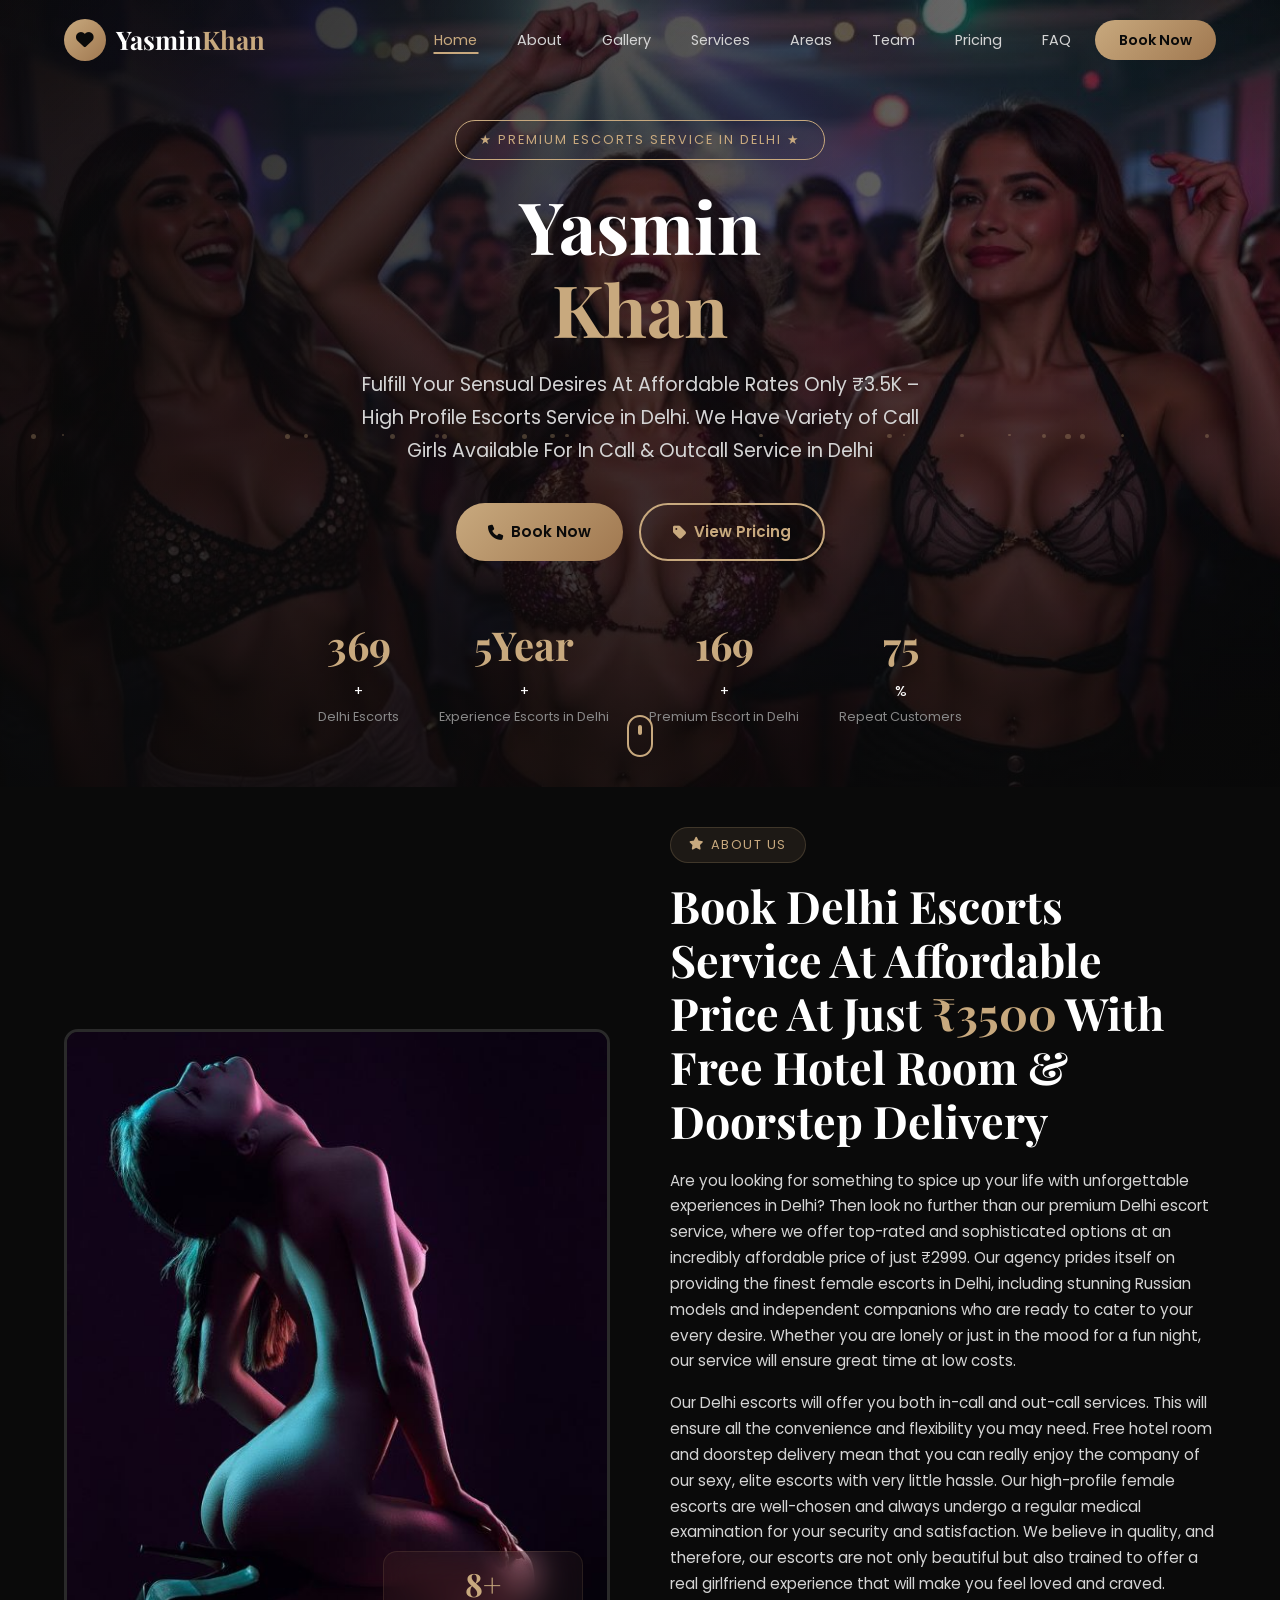
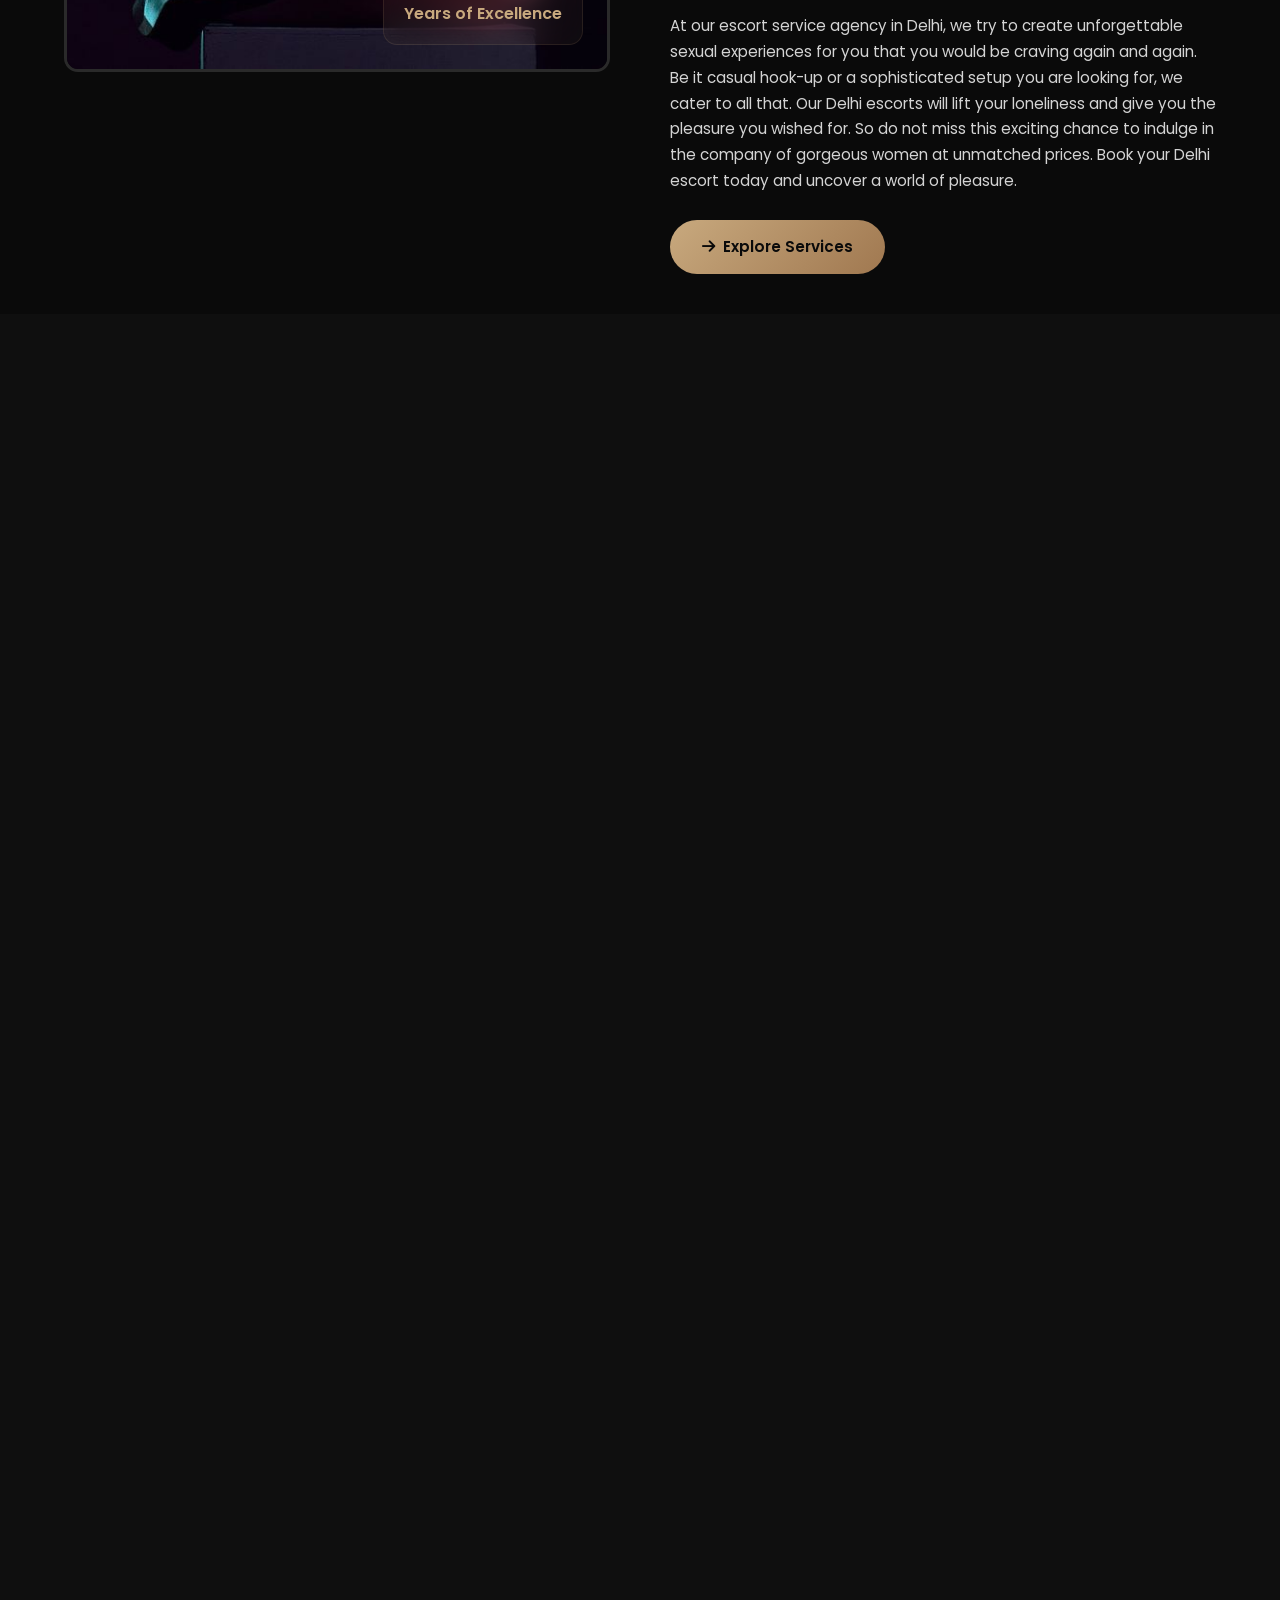
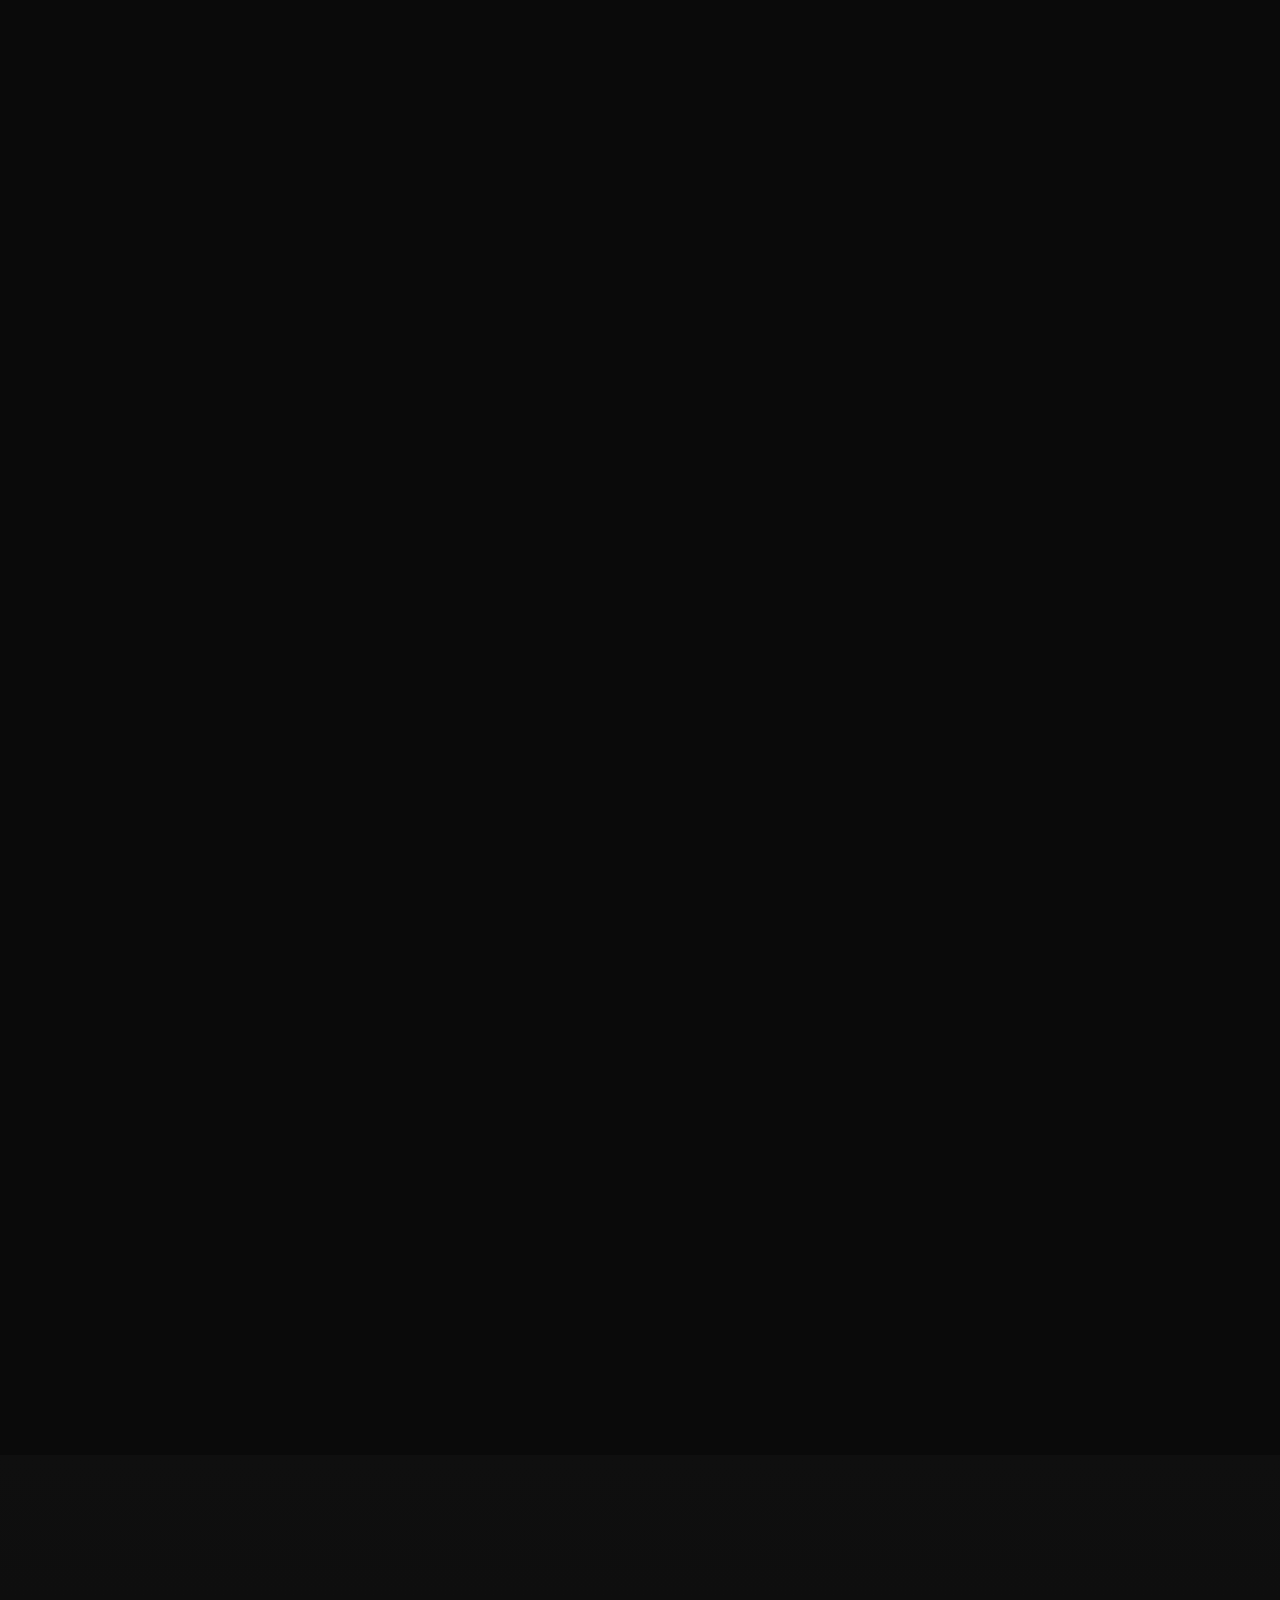
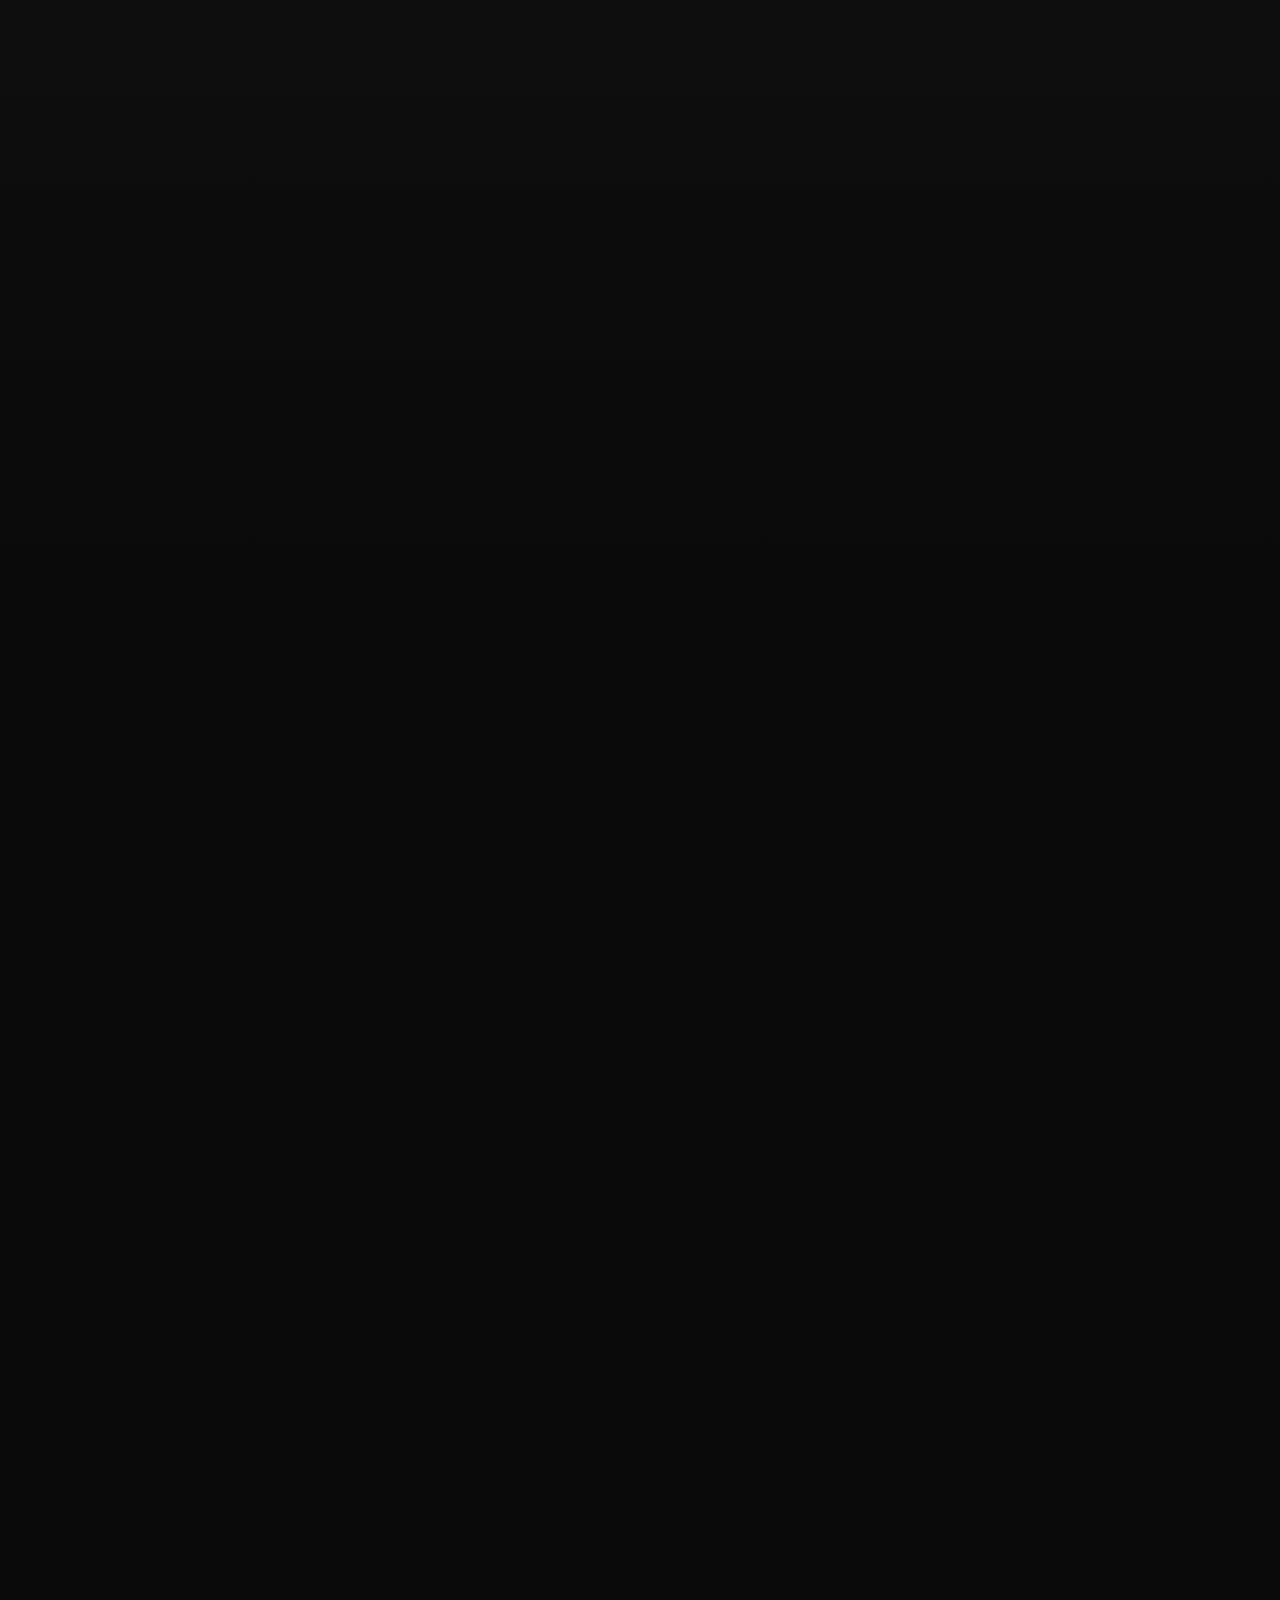
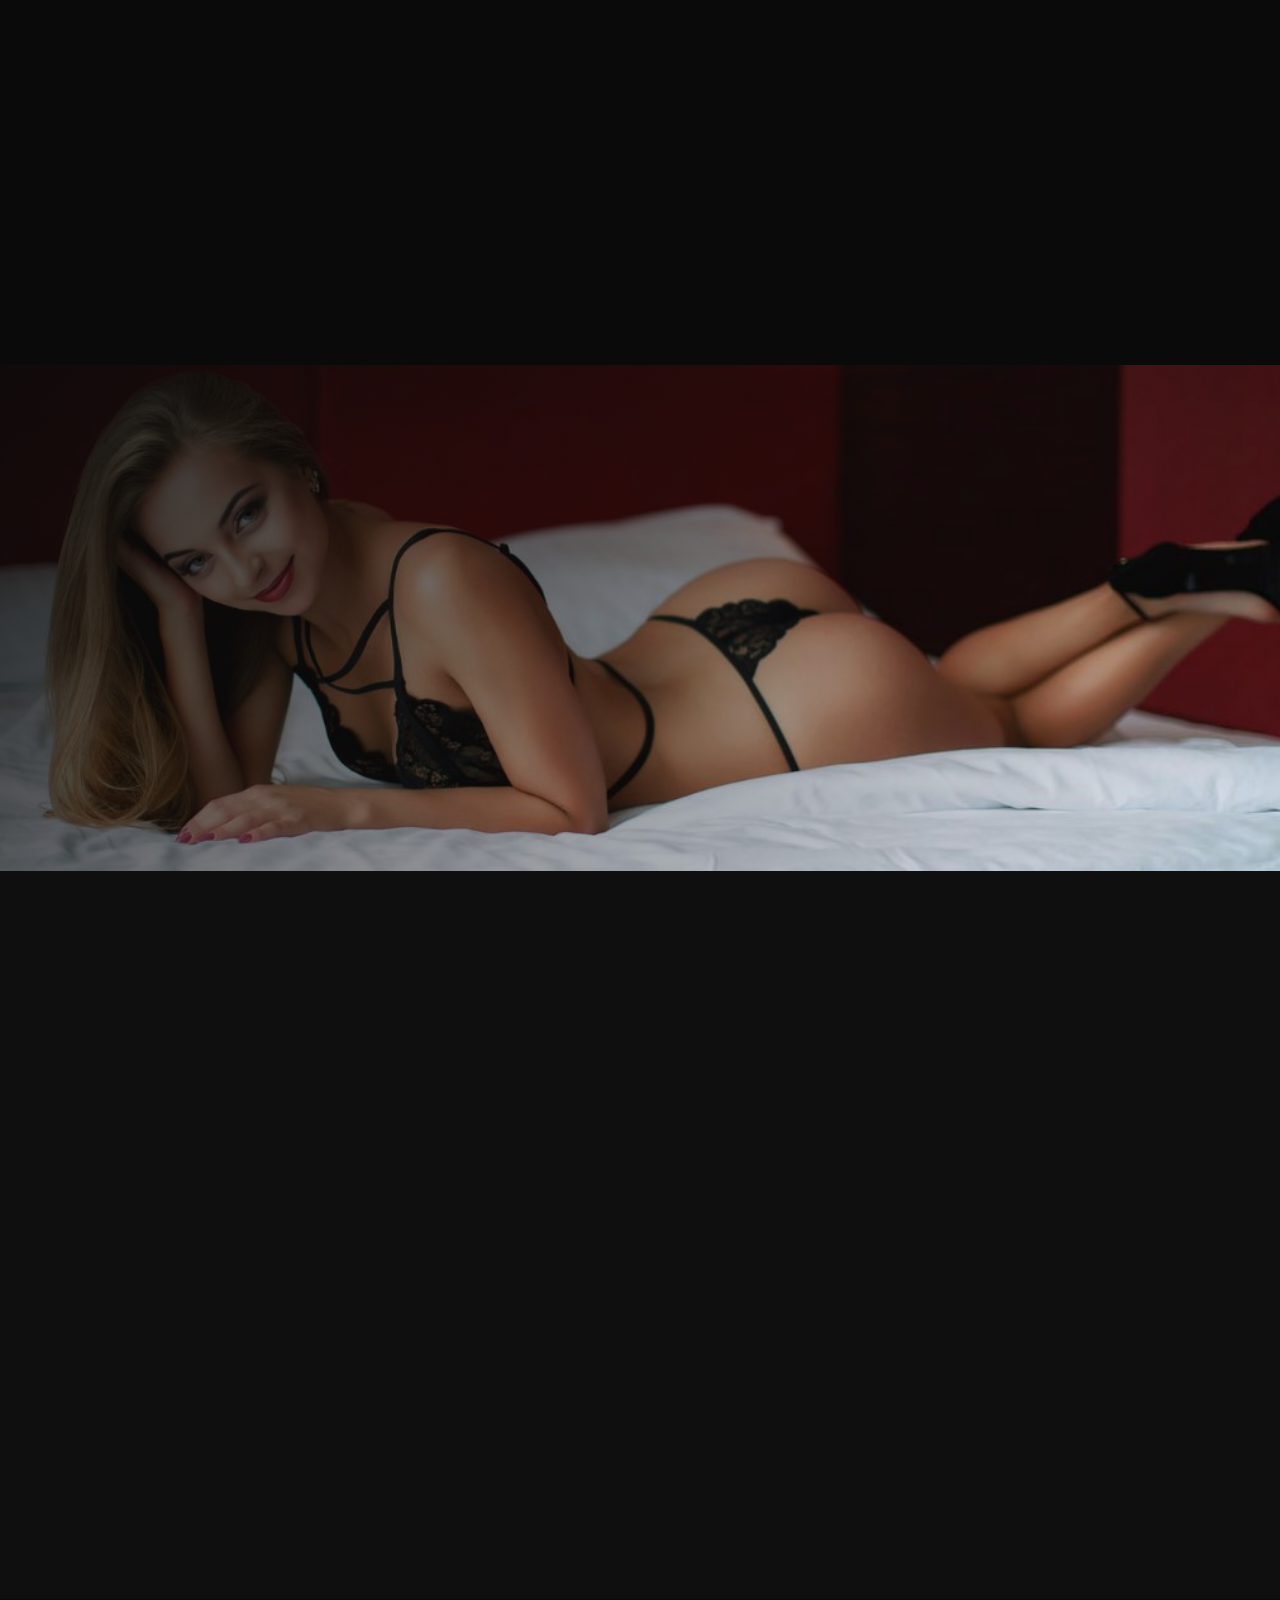
==== commit 90d6def0: "Update index.html" ====
--- a/index.html
+++ b/index.html
@@ -14,11 +14,11 @@
     <meta property="og:type" content="website">
     <meta property="og:title" content="No.1 Escorts Service in Delhi at Only ₹3.5K Free Delivery No Advance">
     <meta property="og:description" content="Fulfill Your Sensual Desires At Affordable Rates Only ₹3.5K – High Profile Escorts Service in Delhi. We Have Variety of Escorts Available For In Call & Outcall Service in Delhi.">
-    <meta property="og:url" content="https://www.yasminkhan.in">
+    <meta property="og:url" content="https://yasmindelhi.github.io/">
     <meta property="og:site_name" content="Yasmin Khan">
     <meta property="og:image" content="img/escort-banner.jpg">
 
-    <meta name="url" content="https://www.yasminkhan.in">
+    <meta name="url" content="https://yasmindelhi.github.io/">
     <meta name="rating" content="General">
     <meta name="author" content="Yasmin Khan"/>
     <meta name="distribution" content="India">
@@ -31,7 +31,7 @@
     <meta name="DC.title" content="No.1 Escorts Service in Delhi at Only ₹3.5K Free Delivery No Advance">
     <meta name="geo.region" content="IN">
     <meta name="geo.placename" content="Delhi">
-
+    <meta property="og:url" content="https://yasmindelhi.github.io/" />
     <!-- FIX: Preload LCP hero image -->
     <link rel="preload" as="image" href="https://images.unsplash.com/photo-1600334089648-b0d9d3028eb2?w=1280&h=720&fit=crop&fm=webp&q=75" fetchpriority="high">
     
--- a/style.css
+++ b/style.css
@@ -0,0 +1,815 @@
+/* ============================================
+   FUNGIRL SPA — v4 FINAL OPTIMIZED
+   + Glass Effects + Area Buttons + Blog
+   + Shapes + Showcase + Tags
+   ============================================ */
+:root{
+    --bg:#0a0a0a;--bg2:#0f0f0f;--card:#1a1a1a;--card-h:#222;
+    --ac:#c8a97e;--ac-d:#a07850;--ac-l:#e8d5b7;
+    --wh:#fff;--tx:#d4d4d4;--txm:#888;--bd:#2a2a2a;
+    --sh:0 10px 40px rgba(0,0,0,.4);
+    --shg:0 5px 25px rgba(200,169,126,.15);
+    --r:14px;--rs:8px;
+    --t:.35s cubic-bezier(.4,0,.2,1);
+    --fh:'Playfair Display',serif;
+    --fb:'Poppins',system-ui,sans-serif;
+    --nh:80px;
+}
+
+/* === GLASS EFFECT UTILITY === */
+.glass-card{
+    background:rgba(200,169,126,.06)!important;
+    backdrop-filter:blur(16px);
+    -webkit-backdrop-filter:blur(16px);
+    border:1px solid rgba(200,169,126,.12)!important;
+}
+
+.section{padding:40px 0;content-visibility:auto;contain-intrinsic-size:0 800px}
+.alt-bg{background:var(--bg2)}
+
+/* === NAVBAR (non-critical styles) === */
+.nav-link::after{content:'';position:absolute;bottom:4px;left:50%;width:0;height:2px;background:var(--ac);transform:translateX(-50%);transition:var(--t)}
+.nav-link:hover,.nav-link.active{color:var(--ac)}
+.nav-link:hover::after,.nav-link.active::after{width:60%}
+.btn-nav{background:linear-gradient(135deg,var(--ac),var(--ac-d))!important;color:var(--bg)!important;font-weight:600!important;border-radius:50px!important;padding:10px 24px!important}
+.btn-nav::after{display:none!important}
+.btn-nav:hover{transform:translateY(-2px);box-shadow:var(--shg)}
+.hamburger.active .bar:nth-child(1){transform:rotate(45deg) translate(5px,5px)}
+.hamburger.active .bar:nth-child(2){opacity:0}
+.hamburger.active .bar:nth-child(3){transform:rotate(-45deg) translate(5px,-5px)}
+
+/* === HERO extras === */
+.hero-particles .particle{position:absolute;width:4px;height:4px;background:var(--ac);border-radius:50%;opacity:.3;animation:fp linear infinite}
+@keyframes fp{0%{transform:translateY(100vh) scale(0);opacity:0}10%{opacity:.4}90%{opacity:.4}100%{transform:translateY(-10vh) scale(1);opacity:0}}
+.hero-badge{display:inline-block;padding:8px 24px;border:1px solid var(--ac);border-radius:50px;font-size:.8rem;letter-spacing:2px;text-transform:uppercase;color:var(--ac);margin-bottom:24px;animation:bg 3s ease-in-out infinite}
+@keyframes bg{0%,100%{box-shadow:0 0 10px rgba(200,169,126,.1)}50%{box-shadow:0 0 25px rgba(200,169,126,.3)}}
+.hero-sub{font-size:clamp(1rem,2vw,1.2rem);color:var(--tx);max-width:600px;margin:0 auto 36px}
+.hero-btns{display:flex;gap:16px;justify-content:center;flex-wrap:wrap;margin-bottom:50px}
+.btn-outline{border:2px solid var(--ac);color:var(--ac);background:transparent}
+.btn-outline:hover{background:var(--ac);color:var(--bg);transform:translateY(-3px)}
+.btn-block{width:100%;justify-content:center}
+.hero-stats{display:flex;gap:40px;justify-content:center;flex-wrap:wrap}
+.stat{text-align:center;color:var(--wh);font-size:.9rem}
+.stat-num{display:block;font-family:var(--fh);font-size:2.5rem;font-weight:700;color:var(--ac)}
+.stat small{display:block;color:var(--txm);font-size:.8rem;margin-top:2px}
+.scroll-indicator{position:absolute;bottom:30px;left:50%;transform:translateX(-50%);z-index:3}
+.mouse{width:26px;height:42px;border:2px solid var(--ac);border-radius:20px;display:flex;justify-content:center;padding-top:8px}
+.wheel{width:4px;height:10px;background:var(--ac);border-radius:4px;animation:sa 2s ease-in-out infinite}
+@keyframes sa{0%{opacity:1;transform:translateY(0)}100%{opacity:0;transform:translateY(14px)}}
+
+/* === SECTION COMMON === */
+.section-header{text-align:center;margin-bottom:60px}
+.section-tag{display:inline-flex;align-items:center;gap:6px;padding:6px 18px;background:rgba(200,169,126,.1);border:1px solid rgba(200,169,126,.2);border-radius:50px;font-size:.8rem;color:var(--ac);text-transform:uppercase;letter-spacing:1.5px;margin-bottom:16px}
+.section-title{font-family:var(--fh);font-size:clamp(1.8rem,4vw,2.8rem);font-weight:700;color:var(--wh);margin-bottom:16px;line-height:1.2}
+.section-desc{font-size:1rem;color:var(--txm);max-width:600px;margin:0 auto}
+
+/* === ABOUT === */
+.about-grid{display:grid;grid-template-columns:1fr 1fr;gap:60px;align-items:center}
+.about-img-wrap{position:relative;border-radius:var(--r);overflow:hidden;border:3px solid var(--bd)}
+.about-img-wrap img{width:100%;height:100%;object-fit:cover}
+.exp-badge{position:absolute;bottom:24px;right:24px;background:linear-gradient(135deg,var(--ac),var(--ac-d));color:#c8a97e;padding:16px 20px;border-radius:var(--r);text-align:center;font-weight:600}
+.exp-badge span{display:block;font-family:var(--fh);font-size:2rem;font-weight:700;line-height:1}
+.about-text .section-tag{margin-bottom:16px}
+.about-text .section-title{text-align:left;margin-bottom:20px}
+.about-text p{margin-bottom:16px;color:var(--tx);font-size:.95rem}
+.about-text .btn{margin-top:10px}
+
+/* === TAGS SECTION (NEW) === */
+.tags-section{background:var(--bg2);padding:70px 0}
+.tags-cloud{display:flex;flex-wrap:wrap;justify-content:center;gap:12px}
+.ftag{
+    padding:10px 24px;
+    background:var(--card);
+    border:1px solid var(--bd);
+    border-radius:50px;
+    font-size:.88rem;color:var(--tx);
+    transition:var(--t);cursor:default;
+    position:relative;overflow:hidden;
+}
+.ftag::before{content:'';position:absolute;inset:0;background:linear-gradient(135deg,rgba(200,169,126,.1),transparent);opacity:0;transition:var(--t)}
+.ftag:hover{border-color:var(--ac);color:var(--ac);transform:translateY(-3px);box-shadow:var(--shg)}
+.ftag:hover::before{opacity:1}
+.ftag.highlight{
+    background:linear-gradient(135deg,rgba(200,169,126,.15),rgba(200,169,126,.05));
+    border-color:rgba(200,169,126,.3);
+    color:var(--ac);font-weight:500;
+}
+
+/* === GALLERY === */
+.gallery-section{background:var(--bg2)}
+.gallery-grid{display:grid;grid-template-columns:repeat(4,1fr);gap:24px}
+.gallery-card{background:var(--card);border:2px solid var(--bd);border-radius:var(--r);overflow:hidden;transition:var(--t)}
+.gallery-card:hover{transform:translateY(-8px);border-color:var(--ac);box-shadow:var(--shg)}
+.gallery-img-wrap{position:relative;width:100%;height:320px;overflow:hidden}
+.gallery-img-wrap img{width:100%;height:100%;object-fit:cover;transition:transform .5s ease}
+.gallery-card:hover .gallery-img-wrap img{transform:scale(1.08)}
+.gallery-overlay{position:absolute;inset:0;background:rgba(10,10,10,.6);display:flex;align-items:center;justify-content:center;opacity:0;transition:var(--t)}
+.gallery-card:hover .gallery-overlay{opacity:1}
+.overlay-btn{width:48px;height:48px;background:var(--ac);color:var(--bg);border-radius:50%;display:flex;align-items:center;justify-content:center;font-size:1.1rem;transform:scale(0);transition:var(--t)}
+.gallery-card:hover .overlay-btn{transform:scale(1)}
+.gallery-info{padding:18px 20px;text-align:center}
+.gallery-info h3{font-family:var(--fh);font-size:1.15rem;color:var(--wh);margin-bottom:6px}
+.service-badge{display:inline-block;padding:4px 14px;background:rgba(200,169,126,.12);border:1px solid rgba(200,169,126,.3);border-radius:50px;font-size:.75rem;color:var(--ac);text-transform:uppercase;letter-spacing:1px}
+
+/* === CONTENT === */
+.content-block{max-width:1200px;margin:0 auto;text-align:center}
+.content-block .section-tag{margin-bottom:16px}
+.content-block .section-title{margin-bottom:24px}
+.content-block p{color:var(--tx);font-size:.95rem;margin-bottom:16px;text-align:justify}
+
+/* === AREA BUTTONS (NEW) — with glass + animation === */
+.areas-section{background:linear-gradient(180deg,var(--bg2),var(--bg));position:relative;overflow:hidden}
+.areas-section::before{content:'';position:absolute;top:-200px;right:-200px;width:500px;height:500px;background:radial-gradient(circle,rgba(200,169,126,.08),transparent 70%);pointer-events:none}
+.areas-grid{display:grid;grid-template-columns:repeat(4,1fr);gap:20px}
+.area-card{
+    position:relative;
+    padding:30px 20px;text-align:center;
+    border-radius:var(--r);
+    transition:var(--t);
+    overflow:hidden;
+    cursor:pointer;
+}
+.area-glow{
+    position:absolute;top:50%;left:50%;
+    width:0;height:0;
+    background:radial-gradient(circle,rgba(200,169,126,.2),transparent 70%);
+    border-radius:50%;
+    transition:width .6s ease,height .6s ease;
+    transform:translate(-50%,-50%);
+    pointer-events:none;
+}
+.area-card:hover .area-glow{width:300px;height:300px}
+.area-card:hover{
+    transform:translateY(-8px);
+    border-color:rgba(200,169,126,.4)!important;
+    box-shadow:0 10px 40px rgba(200,169,126,.15);
+}
+.area-icon{
+    width:60px;height:60px;margin:0 auto 16px;
+    background:rgba(200,169,126,.1);
+    border:2px solid rgba(200,169,126,.2);
+    border-radius:50%;
+    display:flex;align-items:center;justify-content:center;
+    font-size:1.3rem;color:var(--ac);
+    transition:var(--t);
+    position:relative;z-index:1;
+}
+.area-card:hover .area-icon{
+    background:linear-gradient(135deg,var(--ac),var(--ac-d));
+    color:var(--bg);border-color:var(--ac);
+    animation:area-pulse 1s ease infinite;
+}
+@keyframes area-pulse{
+    0%,100%{box-shadow:0 0 0 0 rgba(200,169,126,.4)}
+    50%{box-shadow:0 0 0 12px rgba(200,169,126,0)}
+}
+.area-card h3{font-family:var(--fh);font-size:1.05rem;color:var(--wh);margin-bottom:6px;position:relative;z-index:1}
+.area-tag{
+    display:inline-block;padding:3px 12px;
+    background:rgba(200,169,126,.1);border-radius:50px;
+    font-size:.7rem;color:var(--ac);text-transform:uppercase;letter-spacing:1px;
+    position:relative;z-index:1;
+}
+
+/* === SHAPES SECTION (Content + 3 Unique Images) NEW === */
+.shapes-grid{display:grid;grid-template-columns:1fr 1fr;gap:60px;align-items:center}
+.shapes-text .section-tag{margin-bottom:16px}
+.shapes-text .section-title{text-align:left;margin-bottom:20px}
+.shapes-text p{color:var(--tx);font-size:.95rem;margin-bottom:16px}
+.shapes-text .btn{margin-top:10px}
+.shapes-images{
+    display:grid;
+    grid-template-columns:1fr 1fr;
+    grid-template-rows:auto auto;
+    gap:20px;
+    position:relative;
+}
+.shape-img{overflow:hidden;transition:var(--t);border:3px solid var(--bd);position:relative}
+.shape-img:hover{border-color:var(--ac);transform:scale(1.03);box-shadow:var(--shg)}
+.shape-img img{width:100%;height:100%;object-fit:cover}
+.shape-img.shape-1{
+    border-radius:30% 70% 70% 30% / 30% 30% 70% 70%;
+    grid-row:1/3;
+    min-height:350px;
+}
+.shape-img.shape-2{
+    border-radius:50%;
+    width:200px;height:200px;
+    justify-self:center;
+}
+.shape-img.shape-3{
+    border-radius:70% 30% 30% 70% / 70% 70% 30% 30%;
+    min-height:160px;
+}
+
+/* === CATEGORY / SERVICES === */
+.category-section{background:var(--bg2)}
+.category-grid{display:grid;grid-template-columns:repeat(4,1fr);gap:24px}
+.category-card{background:var(--card);border:2px solid var(--bd);border-radius:var(--r);padding:36px 24px;text-align:center;transition:var(--t);position:relative;overflow:hidden}
+.category-card::before{content:'';position:absolute;top:0;left:50%;width:0;height:3px;background:linear-gradient(90deg,var(--ac),var(--ac-d));transition:var(--t);transform:translateX(-50%)}
+.category-card:hover::before{width:100%;left:0;transform:none}
+.category-card:hover{transform:translateY(-10px);border-color:var(--ac);box-shadow:var(--shg);background:var(--card-h)}
+.cat-icon{width:70px;height:70px;margin:0 auto 20px;background:rgba(200,169,126,.1);border:2px solid rgba(200,169,126,.2);border-radius:50%;display:flex;align-items:center;justify-content:center;font-size:1.6rem;color:var(--ac);transition:var(--t)}
+.category-card:hover .cat-icon{background:linear-gradient(135deg,var(--ac),var(--ac-d));color:var(--bg);border-color:var(--ac);animation:ib .6s ease}
+@keyframes ib{0%,100%{transform:scale(1)}50%{transform:scale(1.15)}}
+.category-card h3{font-family:var(--fh);font-size:1.1rem;color:var(--wh);margin-bottom:8px}
+.category-card p{font-size:.85rem;color:var(--txm);line-height:1.5}
+
+/* === SHOWCASE GALLERY (5 Thumbnails) NEW === */
+.showcase-section{background:var(--bg2)}
+.showcase-grid{
+    display:grid;
+    grid-template-columns:1fr 1fr;
+    grid-template-rows:auto auto;
+    gap:20px;
+}
+.showcase-item{
+    position:relative;
+    border-radius:var(--r);
+    overflow:hidden;
+    border:2px solid var(--bd);
+    transition:var(--t);
+    height:240px;
+}
+.showcase-item.showcase-large{
+    grid-row:1/3;
+    height:100%;
+    min-height:500px;
+}
+.showcase-item img{width:100%;height:100%;object-fit:cover;transition:transform .5s ease}
+.showcase-item:hover{border-color:var(--ac);box-shadow:var(--shg)}
+.showcase-item:hover img{transform:scale(1.05)}
+.showcase-overlay{
+    position:absolute;inset:0;
+    background:linear-gradient(180deg,transparent 40%,rgba(10,10,10,.85) 100%);
+    display:flex;flex-direction:column;justify-content:flex-end;
+    padding:24px;
+    transition:var(--t);
+}
+.showcase-item:hover .showcase-overlay{background:linear-gradient(180deg,transparent 20%,rgba(10,10,10,.9) 100%)}
+.showcase-badge{
+    position:absolute;top:16px;left:16px;
+    padding:4px 14px;
+    background:linear-gradient(135deg,var(--ac),var(--ac-d));
+    color:var(--bg);
+    border-radius:50px;
+    font-size:.7rem;font-weight:600;
+    text-transform:uppercase;letter-spacing:1px;
+}
+.showcase-overlay h3{font-family:var(--fh);font-size:1.1rem;color:var(--wh);margin-bottom:4px}
+.showcase-overlay p{font-size:.82rem;color:var(--txm)}
+
+/* === GLASS CTA SECTION (NEW) === */
+.glass-cta-section{
+    background:
+        linear-gradient(135deg,rgba(10,10,10,.9),rgba(15, 15, 15, 0)),
+        url('img/escort-cta-banner.jpg') center/cover no-repeat;
+    padding:80px 0;
+}
+.glass-cta{
+    background:#0a0a0a6b;
+    -webkit-backdrop-filter:blur(20px);
+    border:1px solid rgba(200,169,126,.15);
+    border-radius:var(--r);
+    padding:60px 40px;
+    text-align:center;
+    position:relative;
+    overflow:hidden;
+}
+.glass-cta::before{
+    content:'';position:absolute;top:-50%;right:-50%;
+    width:200px;height:200px;
+    background:radial-gradient(circle,rgba(200,169,126,.15),transparent 70%);
+    pointer-events:none;
+}
+.glass-cta::after{
+    content:'';position:absolute;bottom:-50%;left:-30%;
+    width:250px;height:250px;
+    background:radial-gradient(circle,rgba(200,169,126,.1),transparent 70%);
+    pointer-events:none;
+}
+.glass-cta-content{position:relative;z-index:1}
+.glass-cta h2{font-family:var(--fh);font-size:clamp(1.6rem,3.5vw,2.4rem);color:var(--wh);margin-bottom:16px}
+.glass-cta p{color:var(--txm);font-size:1rem;max-width:500px;margin:0 auto 30px}
+.cta-btns{display:flex;gap:16px;justify-content:center;flex-wrap:wrap}
+
+/* === PROFILES === */
+.profiles-section{background:var(--bg2)}
+.profiles-grid{display:grid;grid-template-columns:repeat(5,1fr);gap:24px}
+.profile-card{background:var(--card);border:2px solid var(--bd);border-radius:var(--r);overflow:hidden;transition:var(--t)}
+.profile-card:hover{transform:translateY(-10px);border-color:var(--ac);box-shadow:var(--shg)}
+.profile-img-wrap{position:relative;width:100%;height:280px;overflow:hidden}
+.profile-img-wrap img{width:100%;height:100%;object-fit:cover;transition:transform .5s ease}
+.profile-card:hover .profile-img-wrap img{transform:scale(1.05)}
+.profile-badge{position:absolute;top:14px;left:14px;padding:4px 14px;border-radius:50px;font-size:.7rem;font-weight:600;text-transform:uppercase;letter-spacing:1px}
+.profile-badge.premium{background:#c87e7e;color:#0a0a0a}
+.profile-badge.senior{background:#e94560;color:#fff}
+.profile-badge.expert{background:#4ecdc4;color:#0a0a0a}
+.profile-badge.lead{background:#a78bfa;color:#0a0a0a}
+.profile-badge.specialist{background:#f97316;color:#0a0a0a}
+.profile-social{position:absolute;bottom:14px;right:14px;display:flex;gap:8px;opacity:0;transform:translateY(10px);transition:var(--t)}
+.profile-card:hover .profile-social{opacity:1;transform:translateY(0)}
+.profile-social a{width:36px;height:36px;background:rgba(10,10,10,.7);backdrop-filter:blur(8px);border-radius:50%;display:flex;align-items:center;justify-content:center;color:var(--wh);font-size:.85rem}
+.profile-social a:hover{background:var(--ac);color:var(--bg)}
+.profile-info{padding:18px 16px;text-align:center}
+.profile-info h3{font-family:var(--fh);font-size:1.05rem;color:var(--wh);margin-bottom:4px}
+.profile-role{display:block;font-size:.82rem;color:var(--ac);margin-bottom:10px}
+.profile-tags{display:flex;gap:6px;justify-content:center;flex-wrap:wrap}
+.tag{padding:3px 10px;background:rgba(200,169,126,.1);border:1px solid rgba(200,169,126,.15);border-radius:50px;font-size:.7rem;color:var(--txm)}
+
+/* === LOCATION === */
+.location-section{background:var(--bg2)}
+.location-grid{display:grid;grid-template-columns:1.2fr 1fr;gap:40px;align-items:start}
+.map-wrap{border-radius:var(--r);overflow:hidden;border:2px solid var(--bd)}
+.location-info{display:flex;flex-direction:column;gap:20px}
+.info-card{display:flex;align-items:flex-start;gap:16px;padding:20px;background:var(--card);border:1px solid var(--bd);border-radius:var(--rs);transition:var(--t)}
+.info-card:hover{border-color:var(--ac);transform:translateX(5px)}
+.info-icon{width:48px;height:48px;min-width:48px;background:rgba(200,169,126,.1);border-radius:50%;display:flex;align-items:center;justify-content:center;color:var(--ac);font-size:1.1rem}
+.info-card h4{color:var(--wh);font-size:.95rem;margin-bottom:4px}
+.info-card p{font-size:.85rem;color:var(--txm);line-height:1.5}
+
+/* === PRICING === */
+.pricing-grid{display:grid;grid-template-columns:repeat(4,1fr);gap:24px;align-items:start}
+.price-card{background:var(--card);border:2px solid var(--bd);border-radius:var(--r);padding:36px 28px;text-align:center;transition:var(--t);position:relative}
+.price-card:hover{transform:translateY(-8px);border-color:var(--ac);box-shadow:var(--shg)}
+.price-card.featured{border-color:var(--ac);background:linear-gradient(180deg,rgba(200,169,126,.08),var(--card));transform:scale(1.05)}
+.price-card.featured:hover{transform:scale(1.05) translateY(-8px)}
+.popular-tag{position:absolute;top:-14px;left:50%;transform:translateX(-50%);padding:5px 20px;background:linear-gradient(135deg,var(--ac),var(--ac-d));color:var(--bg);font-size:.75rem;font-weight:700;border-radius:50px;text-transform:uppercase;letter-spacing:1px;white-space:nowrap}
+.price-header{margin-bottom:28px}
+.price-header h3{font-family:var(--fh);font-size:1.2rem;color:var(--wh);margin-bottom:12px}
+.price-amount{font-family:var(--fh);font-size:2.8rem;font-weight:700;color:var(--ac)}
+.currency{font-size:1.4rem;vertical-align:super}
+.price-duration{font-size:.8rem;color:var(--txm)}
+.price-features{margin-bottom:28px;text-align:left}
+.price-features li{padding:10px 0;border-bottom:1px solid var(--bd);font-size:.88rem;color:var(--tx);display:flex;align-items:center;gap:10px}
+.price-features li i{font-size:.75rem}
+.price-features li .fa-check{color:var(--ac)}
+.price-features li .fa-times{color:#555}
+.price-features li.disabled{color:#555}
+
+/* === REVIEWS === */
+.reviews-section{background:var(--bg2)}
+.reviews-grid{display:grid;grid-template-columns:repeat(2,1fr);gap:24px}
+.review-card{background:var(--card);border:2px solid var(--bd);border-radius:var(--r);padding:32px;transition:var(--t)}
+.review-card:hover{border-color:var(--ac);transform:translateY(-5px);box-shadow:var(--shg)}
+.review-stars{margin-bottom:16px}
+.review-stars i{color:var(--ac);font-size:.95rem;margin-right:2px}
+.review-text{font-size:.95rem;color:var(--tx);font-style:italic;margin-bottom:20px;line-height:1.7}
+.reviewer{display:flex;align-items:center;gap:14px}
+.reviewer img{width:50px;height:50px;border-radius:50%;border:2px solid var(--ac);object-fit:cover}
+.reviewer strong{display:block;color:var(--wh);font-size:.95rem}
+.reviewer span{font-size:.8rem;color:var(--ac)}
+
+/* === FAQ === */
+.faq-section{padding-bottom:120px}
+.faq-list{max-width:800px;margin:0 auto}
+.faq-item{border:2px solid var(--bd);border-radius:var(--rs);margin-bottom:12px;overflow:hidden;transition:var(--t)}
+.faq-item:hover,.faq-item.active{border-color:var(--ac)}
+.faq-question{width:100%;padding:20px 24px;display:flex;align-items:center;justify-content:space-between;font-size:1rem;font-weight:500;color:var(--wh);background:var(--card);cursor:pointer;transition:var(--t);text-align:left}
+.faq-question:hover{background:var(--card-h)}
+.faq-question i{color:var(--ac);transition:transform var(--t);min-width:20px;text-align:center}
+.faq-item.active .faq-question i{transform:rotate(180deg)}
+.faq-answer{max-height:0;overflow:hidden;transition:max-height .4s ease,padding .4s ease;background:rgba(200,169,126,.03)}
+.faq-item.active .faq-answer{max-height:300px;padding:0 24px 20px}
+.faq-answer p{font-size:.9rem;color:var(--tx);line-height:1.7;padding-top:12px;border-top:1px solid var(--bd)}
+
+/* === FOOTER === */
+.footer{background:var(--bg2);border-top:1px solid var(--bd)}
+.footer-top{padding:80px 0 40px}
+.footer-grid{display:grid;grid-template-columns:1.5fr 1fr 1fr 1.2fr;gap:40px}
+.footer-col p{font-size:.88rem;color:var(--txm);margin-bottom:20px}
+.footer-logo{display:flex;align-items:center;gap:10px;margin-bottom:16px}
+.footer-social{display:flex;gap:10px}
+.footer-social a{width:40px;height:40px;background:var(--card);border:1px solid var(--bd);border-radius:50%;display:flex;align-items:center;justify-content:center;color:var(--tx);font-size:.9rem;transition:var(--t)}
+.footer-social a:hover{background:var(--ac);color:var(--bg);border-color:var(--ac);transform:translateY(-3px)}
+.footer-col h4{font-family:var(--fh);font-size:1.1rem;color:var(--wh);margin-bottom:20px;position:relative;padding-bottom:12px}
+.footer-col h4::after{content:'';position:absolute;bottom:0;left:0;width:30px;height:2px;background:var(--ac)}
+.footer-col ul li{margin-bottom:10px}
+.footer-col ul li a{font-size:.88rem;color:var(--txm);transition:var(--t)}
+.footer-col ul li a:hover{color:var(--ac);padding-left:5px}
+.contact-list li{display:flex;align-items:flex-start;gap:10px;font-size:.85rem;color:var(--txm)}
+.contact-list li i{color:var(--ac);margin-top:4px;min-width:16px}
+.footer-bottom{border-top:1px solid var(--bd);padding:24px 0}
+.footer-bottom-inner{display:flex;align-items:center;justify-content:space-between;flex-wrap:wrap;gap:16px}
+.footer-bottom p{font-size:.82rem;color:var(--txm)}
+.footer-links{display:flex;gap:20px}
+.footer-links a{font-size:.82rem;color:var(--txm)}
+.footer-links a:hover{color:var(--ac)}
+
+/* === BACK TO TOP === */
+.back-to-top{position:fixed;bottom:30px;right:30px;width:48px;height:48px;background:linear-gradient(135deg,var(--ac),var(--ac-d));color:var(--bg);border-radius:50%;display:flex;align-items:center;justify-content:center;font-size:1rem;opacity:0;visibility:hidden;transform:translateY(20px);transition:var(--t);z-index:900;box-shadow:0 4px 15px rgba(200,169,126,.3)}
+.back-to-top.visible{opacity:1;visibility:visible;transform:translateY(0)}
+.back-to-top:hover{transform:translateY(-3px)}
+
+/* === ANIMATIONS === */
+[data-animate="fadeDown"]{transform:translateY(-30px)}
+
+/* === RESPONSIVE === */
+@media(max-width:1200px){
+    .pricing-grid{grid-template-columns:repeat(2,1fr)}
+    .profiles-grid{grid-template-columns:repeat(3,1fr)}
+    .price-card.featured{transform:scale(1)}.price-card.featured:hover{transform:translateY(-8px)}
+}
+@media(max-width:992px){
+    .nav-menu.active{right:0}
+    .nav-link{padding:14px 0;border-bottom:1px solid var(--bd)}
+    .nav-link::after{display:none}
+    .btn-nav{text-align:center;margin-top:20px;margin-bottom:30px;display:block}
+    .about-grid,.shapes-grid{grid-template-columns:1fr;gap:40px}
+    .about-text .section-title,.about-text,.about-text p,.shapes-text,.shapes-text .section-title,.shapes-text p{text-align:center}
+    .gallery-grid,.category-grid{grid-template-columns:repeat(2,1fr)}
+    .areas-grid{grid-template-columns:repeat(3,1fr)}
+    .location-grid,.reviews-grid{grid-template-columns:1fr}
+    .blog-grid{grid-template-columns:repeat(2,1fr)}
+    .showcase-grid{grid-template-columns:1fr}
+    .showcase-item.showcase-large{min-height:300px;grid-row:auto}
+    .footer-grid{grid-template-columns:repeat(2,1fr)}
+}
+@media(max-width:768px){
+    .section{padding:70px 0}
+    .profiles-grid{grid-template-columns:repeat(2,1fr)}
+    .pricing-grid,.blog-grid{grid-template-columns:1fr;max-width:400px;margin:0 auto}
+    .areas-grid{grid-template-columns:repeat(2,1fr)}
+    .hero-btns,.cta-btns{flex-direction:column;align-items:center}
+    .btn{width:100%;justify-content:center;max-width:300px}
+    .faq-section{padding-bottom:80px}
+    .shapes-images{justify-items:center}
+    .shape-img.shape-1{grid-row:auto;min-height:250px;width:100%}
+    .shape-img.shape-2{width:160px;height:160px}
+}
+@media(max-width:576px){
+    .container{width:92%}
+    .gallery-grid,.category-grid,.areas-grid{grid-template-columns:1fr;max-width:400px;margin:0 auto}
+    .profiles-grid{grid-template-columns:1fr;max-width:350px;margin:0 auto}
+    .profile-img-wrap{height:320px}
+    .footer-grid{grid-template-columns:1fr}
+    .footer-bottom-inner{flex-direction:column;text-align:center}
+    .footer-links{justify-content:center}
+    .hero-stats{flex-direction:column;gap:10px}
+    .stat{display:flex;align-items:center;gap:8px}
+    .stat-num{font-size:1.5rem}.stat small{margin:0}
+    .glass-cta{padding:40px 24px}
+}
+/* ============================================
+   GURGAON PAGE — UNIQUE SECTIONS
+   Added to existing style.css
+   ============================================ */
+
+/* === WHY GURGAON — HIGHLIGHT CARDS === */
+.why-section{background:var(--bg2);position:relative;overflow:hidden}
+.why-section::before{
+    content:'';position:absolute;top:-150px;left:-150px;
+    width:400px;height:400px;
+    background:radial-gradient(circle,rgba(200,169,126,.06),transparent 70%);
+    pointer-events:none;
+}
+.why-grid{
+    display:grid;
+    grid-template-columns:repeat(3,1fr);
+    gap:24px;
+}
+.why-card{
+    position:relative;
+    padding:36px 28px;
+    border-radius:var(--r);
+    transition:var(--t);
+    overflow:hidden;
+}
+.why-card:hover{
+    transform:translateY(-8px);
+    border-color:rgba(200,169,126,.35)!important;
+    box-shadow:var(--shg);
+}
+.why-num{
+    position:absolute;top:16px;right:20px;
+    font-family:var(--fh);
+    font-size:3rem;font-weight:700;
+    color:rgba(200,169,126,.08);
+    line-height:1;
+}
+.why-icon{
+    width:56px;height:56px;
+    background:rgba(200,169,126,.1);
+    border:2px solid rgba(200,169,126,.2);
+    border-radius:50%;
+    display:flex;align-items:center;justify-content:center;
+    font-size:1.2rem;color:var(--ac);
+    margin-bottom:20px;
+    transition:var(--t);
+}
+.why-card:hover .why-icon{
+    background:linear-gradient(135deg,var(--ac),var(--ac-d));
+    color:var(--bg);border-color:var(--ac);
+    animation:ib .6s ease;
+}
+.why-card h3{
+    font-family:var(--fh);
+    font-size:1.1rem;color:var(--wh);
+    margin-bottom:8px;
+}
+.why-card p{
+    font-size:.85rem;color:var(--txm);line-height:1.6;
+}
+
+/* === HOW IT WORKS — STEPS === */
+.steps-section{background:var(--bg);position:relative}
+.steps-grid{
+    display:grid;
+    grid-template-columns:repeat(4,1fr);
+    gap:24px;
+    position:relative;
+}
+.step-card{
+    text-align:center;
+    padding:36px 24px;
+    background:var(--card);
+    border:2px solid var(--bd);
+    border-radius:var(--r);
+    position:relative;
+    transition:var(--t);
+}
+.step-card:hover{
+    transform:translateY(-8px);
+    border-color:var(--ac);
+    box-shadow:var(--shg);
+}
+.step-line{
+    position:absolute;
+    top:50%;right:-14px;
+    width:28px;height:2px;
+    background:var(--bd);
+    z-index:1;
+}
+.step-card:last-child .step-line{display:none}
+.step-number{
+    width:36px;height:36px;
+    margin:0 auto 16px;
+    background:linear-gradient(135deg,var(--ac),var(--ac-d));
+    color:var(--bg);
+    border-radius:50%;
+    display:flex;align-items:center;justify-content:center;
+    font-size:.9rem;font-weight:700;
+    font-family:var(--fh);
+}
+.step-icon{
+    width:64px;height:64px;
+    margin:0 auto 18px;
+    background:rgba(200,169,126,.08);
+    border:2px solid rgba(200,169,126,.15);
+    border-radius:50%;
+    display:flex;align-items:center;justify-content:center;
+    font-size:1.4rem;color:var(--ac);
+    transition:var(--t);
+}
+.step-card:hover .step-icon{
+    background:rgba(200,169,126,.15);
+    border-color:var(--ac);
+    animation:ib .6s ease;
+}
+.step-card h3{
+    font-family:var(--fh);
+    font-size:1rem;color:var(--wh);
+    margin-bottom:8px;
+}
+.step-card p{
+    font-size:.83rem;color:var(--txm);line-height:1.6;
+}
+
+/* === SPECIAL OFFER BANNER === */
+.offer-section{background:var(--bg);padding:80px 0}
+.offer-banner{
+    position:relative;
+    border-radius:var(--r);
+    padding:50px 40px;
+    overflow:hidden;
+}
+.offer-glow{
+    position:absolute;
+    border-radius:50%;
+    pointer-events:none;
+}
+.offer-glow-1{
+    top:-80px;left:-80px;
+    width:250px;height:250px;
+    background:radial-gradient(circle,rgba(200,169,126,.15),transparent 70%);
+    animation:offer-float 6s ease-in-out infinite;
+}
+.offer-glow-2{
+    bottom:-60px;right:-60px;
+    width:200px;height:200px;
+    background:radial-gradient(circle,rgba(200,169,126,.1),transparent 70%);
+    animation:offer-float 8s ease-in-out infinite reverse;
+}
+@keyframes offer-float{
+    0%,100%{transform:translate(0,0)}
+    50%{transform:translate(20px,-20px)}
+}
+.offer-content{
+    position:relative;z-index:1;
+    display:flex;align-items:center;justify-content:space-between;
+    gap:40px;
+}
+.offer-text{flex:1}
+.offer-label{
+    display:inline-flex;align-items:center;gap:6px;
+    padding:5px 16px;
+    background:rgba(200,169,126,.15);
+    border:1px solid rgba(200,169,126,.3);
+    border-radius:50px;
+    font-size:.75rem;color:var(--ac);
+    text-transform:uppercase;letter-spacing:1.5px;
+    margin-bottom:16px;
+    animation:offer-pulse 2s ease-in-out infinite;
+}
+@keyframes offer-pulse{
+    0%,100%{box-shadow:0 0 0 0 rgba(200,169,126,.3)}
+    50%{box-shadow:0 0 0 8px rgba(200,169,126,0)}
+}
+.offer-text h2{
+    font-family:var(--fh);
+    font-size:clamp(1.4rem,3vw,2rem);
+    color:var(--wh);margin-bottom:12px;
+}
+.offer-text p{
+    font-size:.92rem;color:var(--txm);
+    margin-bottom:20px;line-height:1.6;
+}
+.offer-code{
+    display:inline-block;
+    padding:4px 14px;
+    background:rgba(200,169,126,.2);
+    border:1px dashed var(--ac);
+    border-radius:6px;
+    font-family:monospace;
+    font-size:.95rem;font-weight:700;
+    color:var(--ac);
+    letter-spacing:2px;
+}
+.offer-timer{
+    display:flex;gap:12px;align-items:center;
+}
+.timer-box{
+    text-align:center;
+    padding:10px 14px;
+    background:rgba(255,255,255,.05);
+    border:1px solid rgba(200,169,126,.15);
+    border-radius:var(--rs);
+    min-width:60px;
+}
+.timer-num{
+    display:block;
+    font-family:var(--fh);
+    font-size:1.6rem;font-weight:700;
+    color:var(--ac);line-height:1;
+}
+.timer-box small{
+    font-size:.65rem;color:var(--txm);
+    text-transform:uppercase;letter-spacing:1px;
+}
+.timer-sep{
+    font-size:1.4rem;color:var(--ac);font-weight:700;
+    padding-bottom:14px;
+}
+.offer-cta{
+    text-align:center;
+    min-width:200px;
+}
+.offer-price{margin-bottom:20px}
+.price-was{
+    display:block;
+    font-size:1rem;color:var(--txm);
+    text-decoration:line-through;
+    margin-bottom:4px;
+}
+.price-now{
+    display:block;
+    font-family:var(--fh);
+    font-size:2.6rem;font-weight:700;
+    color:var(--ac);line-height:1.1;
+}
+.price-save{
+    display:inline-block;
+    padding:3px 12px;
+    background:rgba(76,205,196,.15);
+    border-radius:50px;
+    font-size:.75rem;font-weight:600;
+    color:#4ecdc4;
+    margin-top:6px;
+}
+
+/* === NEARBY LANDMARKS === */
+.landmarks-section{background:var(--bg2)}
+.landmarks-grid{
+    display:grid;
+    grid-template-columns:repeat(3,1fr);
+    gap:20px;
+}
+.landmark-card{
+    display:flex;align-items:center;gap:18px;
+    padding:22px 24px;
+    background:var(--card);
+    border:2px solid var(--bd);
+    border-radius:var(--r);
+    transition:var(--t);
+}
+.landmark-card:hover{
+    border-color:var(--ac);
+    transform:translateX(6px);
+    box-shadow:var(--shg);
+}
+.landmark-icon{
+    width:50px;height:50px;min-width:50px;
+    background:rgba(200,169,126,.1);
+    border:2px solid rgba(200,169,126,.2);
+    border-radius:50%;
+    display:flex;align-items:center;justify-content:center;
+    font-size:1.1rem;color:var(--ac);
+    transition:var(--t);
+}
+.landmark-card:hover .landmark-icon{
+    background:linear-gradient(135deg,var(--ac),var(--ac-d));
+    color:var(--bg);border-color:var(--ac);
+}
+.landmark-info h4{
+    font-family:var(--fh);
+    font-size:1rem;color:var(--wh);
+    margin-bottom:4px;
+}
+.landmark-dist{
+    font-size:.8rem;color:var(--txm);
+    display:flex;align-items:center;gap:6px;
+}
+.landmark-dist i{color:var(--ac);font-size:.7rem}
+
+/* === OTHER BRANCHES CTA === */
+.branches-section{background:var(--bg)}
+.branches-grid{
+    display:grid;
+    grid-template-columns:repeat(4,1fr);
+    gap:24px;
+}
+.branch-card{
+    padding:32px 24px;
+    text-align:center;
+    border-radius:var(--r);
+    transition:var(--t);
+    display:block;
+}
+.branch-card:hover{
+    transform:translateY(-8px);
+    border-color:rgba(200,169,126,.4)!important;
+    box-shadow:var(--shg);
+}
+.branch-icon{
+    width:56px;height:56px;
+    margin:0 auto 16px;
+    background:rgba(200,169,126,.1);
+    border:2px solid rgba(200,169,126,.2);
+    border-radius:50%;
+    display:flex;align-items:center;justify-content:center;
+    font-size:1.2rem;color:var(--ac);
+    transition:var(--t);
+}
+.branch-card:hover .branch-icon{
+    background:linear-gradient(135deg,var(--ac),var(--ac-d));
+    color:var(--bg);border-color:var(--ac);
+}
+.branch-card h3{
+    font-family:var(--fh);
+    font-size:1.05rem;color:var(--wh);
+    margin-bottom:6px;
+}
+.branch-card p{
+    font-size:.82rem;color:var(--txm);
+    margin-bottom:14px;
+}
+.branch-link{
+    font-size:.82rem;font-weight:600;color:var(--ac);
+    display:inline-flex;align-items:center;gap:6px;
+    transition:var(--t);
+}
+.branch-card:hover .branch-link{gap:12px}
+
+/* === GURGAON RESPONSIVE === */
+@media(max-width:1200px){
+    .branches-grid{grid-template-columns:repeat(2,1fr)}
+}
+@media(max-width:992px){
+    .why-grid{grid-template-columns:repeat(2,1fr)}
+    .steps-grid{grid-template-columns:repeat(2,1fr)}
+    .step-line{display:none}
+    .landmarks-grid{grid-template-columns:repeat(2,1fr)}
+    .offer-content{flex-direction:column;text-align:center}
+    .offer-text{text-align:center}
+}
+@media(max-width:768px){
+    .steps-grid,.branches-grid{grid-template-columns:1fr;max-width:400px;margin:0 auto}
+    .offer-timer{justify-content:center;flex-wrap:wrap}
+    .timer-box{min-width:50px;padding:8px 10px}
+    .timer-num{font-size:1.3rem}
+}
+@media(max-width:576px){
+    .why-grid,.landmarks-grid{grid-template-columns:1fr;max-width:400px;margin:0 auto}
+    .offer-banner{padding:36px 24px}
+    .price-now{font-size:2rem}
+}
--- a/style.css
+++ b/style.css
@@ -0,0 +1,815 @@
+/* ============================================
+   FUNGIRL SPA — v4 FINAL OPTIMIZED
+   + Glass Effects + Area Buttons + Blog
+   + Shapes + Showcase + Tags
+   ============================================ */
+:root{
+    --bg:#0a0a0a;--bg2:#0f0f0f;--card:#1a1a1a;--card-h:#222;
+    --ac:#c8a97e;--ac-d:#a07850;--ac-l:#e8d5b7;
+    --wh:#fff;--tx:#d4d4d4;--txm:#888;--bd:#2a2a2a;
+    --sh:0 10px 40px rgba(0,0,0,.4);
+    --shg:0 5px 25px rgba(200,169,126,.15);
+    --r:14px;--rs:8px;
+    --t:.35s cubic-bezier(.4,0,.2,1);
+    --fh:'Playfair Display',serif;
+    --fb:'Poppins',system-ui,sans-serif;
+    --nh:80px;
+}
+
+/* === GLASS EFFECT UTILITY === */
+.glass-card{
+    background:rgba(200,169,126,.06)!important;
+    backdrop-filter:blur(16px);
+    -webkit-backdrop-filter:blur(16px);
+    border:1px solid rgba(200,169,126,.12)!important;
+}
+
+.section{padding:40px 0;content-visibility:auto;contain-intrinsic-size:0 800px}
+.alt-bg{background:var(--bg2)}
+
+/* === NAVBAR (non-critical styles) === */
+.nav-link::after{content:'';position:absolute;bottom:4px;left:50%;width:0;height:2px;background:var(--ac);transform:translateX(-50%);transition:var(--t)}
+.nav-link:hover,.nav-link.active{color:var(--ac)}
+.nav-link:hover::after,.nav-link.active::after{width:60%}
+.btn-nav{background:linear-gradient(135deg,var(--ac),var(--ac-d))!important;color:var(--bg)!important;font-weight:600!important;border-radius:50px!important;padding:10px 24px!important}
+.btn-nav::after{display:none!important}
+.btn-nav:hover{transform:translateY(-2px);box-shadow:var(--shg)}
+.hamburger.active .bar:nth-child(1){transform:rotate(45deg) translate(5px,5px)}
+.hamburger.active .bar:nth-child(2){opacity:0}
+.hamburger.active .bar:nth-child(3){transform:rotate(-45deg) translate(5px,-5px)}
+
+/* === HERO extras === */
+.hero-particles .particle{position:absolute;width:4px;height:4px;background:var(--ac);border-radius:50%;opacity:.3;animation:fp linear infinite}
+@keyframes fp{0%{transform:translateY(100vh) scale(0);opacity:0}10%{opacity:.4}90%{opacity:.4}100%{transform:translateY(-10vh) scale(1);opacity:0}}
+.hero-badge{display:inline-block;padding:8px 24px;border:1px solid var(--ac);border-radius:50px;font-size:.8rem;letter-spacing:2px;text-transform:uppercase;color:var(--ac);margin-bottom:24px;animation:bg 3s ease-in-out infinite}
+@keyframes bg{0%,100%{box-shadow:0 0 10px rgba(200,169,126,.1)}50%{box-shadow:0 0 25px rgba(200,169,126,.3)}}
+.hero-sub{font-size:clamp(1rem,2vw,1.2rem);color:var(--tx);max-width:600px;margin:0 auto 36px}
+.hero-btns{display:flex;gap:16px;justify-content:center;flex-wrap:wrap;margin-bottom:50px}
+.btn-outline{border:2px solid var(--ac);color:var(--ac);background:transparent}
+.btn-outline:hover{background:var(--ac);color:var(--bg);transform:translateY(-3px)}
+.btn-block{width:100%;justify-content:center}
+.hero-stats{display:flex;gap:40px;justify-content:center;flex-wrap:wrap}
+.stat{text-align:center;color:var(--wh);font-size:.9rem}
+.stat-num{display:block;font-family:var(--fh);font-size:2.5rem;font-weight:700;color:var(--ac)}
+.stat small{display:block;color:var(--txm);font-size:.8rem;margin-top:2px}
+.scroll-indicator{position:absolute;bottom:30px;left:50%;transform:translateX(-50%);z-index:3}
+.mouse{width:26px;height:42px;border:2px solid var(--ac);border-radius:20px;display:flex;justify-content:center;padding-top:8px}
+.wheel{width:4px;height:10px;background:var(--ac);border-radius:4px;animation:sa 2s ease-in-out infinite}
+@keyframes sa{0%{opacity:1;transform:translateY(0)}100%{opacity:0;transform:translateY(14px)}}
+
+/* === SECTION COMMON === */
+.section-header{text-align:center;margin-bottom:60px}
+.section-tag{display:inline-flex;align-items:center;gap:6px;padding:6px 18px;background:rgba(200,169,126,.1);border:1px solid rgba(200,169,126,.2);border-radius:50px;font-size:.8rem;color:var(--ac);text-transform:uppercase;letter-spacing:1.5px;margin-bottom:16px}
+.section-title{font-family:var(--fh);font-size:clamp(1.8rem,4vw,2.8rem);font-weight:700;color:var(--wh);margin-bottom:16px;line-height:1.2}
+.section-desc{font-size:1rem;color:var(--txm);max-width:600px;margin:0 auto}
+
+/* === ABOUT === */
+.about-grid{display:grid;grid-template-columns:1fr 1fr;gap:60px;align-items:center}
+.about-img-wrap{position:relative;border-radius:var(--r);overflow:hidden;border:3px solid var(--bd)}
+.about-img-wrap img{width:100%;height:100%;object-fit:cover}
+.exp-badge{position:absolute;bottom:24px;right:24px;background:linear-gradient(135deg,var(--ac),var(--ac-d));color:#c8a97e;padding:16px 20px;border-radius:var(--r);text-align:center;font-weight:600}
+.exp-badge span{display:block;font-family:var(--fh);font-size:2rem;font-weight:700;line-height:1}
+.about-text .section-tag{margin-bottom:16px}
+.about-text .section-title{text-align:left;margin-bottom:20px}
+.about-text p{margin-bottom:16px;color:var(--tx);font-size:.95rem}
+.about-text .btn{margin-top:10px}
+
+/* === TAGS SECTION (NEW) === */
+.tags-section{background:var(--bg2);padding:70px 0}
+.tags-cloud{display:flex;flex-wrap:wrap;justify-content:center;gap:12px}
+.ftag{
+    padding:10px 24px;
+    background:var(--card);
+    border:1px solid var(--bd);
+    border-radius:50px;
+    font-size:.88rem;color:var(--tx);
+    transition:var(--t);cursor:default;
+    position:relative;overflow:hidden;
+}
+.ftag::before{content:'';position:absolute;inset:0;background:linear-gradient(135deg,rgba(200,169,126,.1),transparent);opacity:0;transition:var(--t)}
+.ftag:hover{border-color:var(--ac);color:var(--ac);transform:translateY(-3px);box-shadow:var(--shg)}
+.ftag:hover::before{opacity:1}
+.ftag.highlight{
+    background:linear-gradient(135deg,rgba(200,169,126,.15),rgba(200,169,126,.05));
+    border-color:rgba(200,169,126,.3);
+    color:var(--ac);font-weight:500;
+}
+
+/* === GALLERY === */
+.gallery-section{background:var(--bg2)}
+.gallery-grid{display:grid;grid-template-columns:repeat(4,1fr);gap:24px}
+.gallery-card{background:var(--card);border:2px solid var(--bd);border-radius:var(--r);overflow:hidden;transition:var(--t)}
+.gallery-card:hover{transform:translateY(-8px);border-color:var(--ac);box-shadow:var(--shg)}
+.gallery-img-wrap{position:relative;width:100%;height:320px;overflow:hidden}
+.gallery-img-wrap img{width:100%;height:100%;object-fit:cover;transition:transform .5s ease}
+.gallery-card:hover .gallery-img-wrap img{transform:scale(1.08)}
+.gallery-overlay{position:absolute;inset:0;background:rgba(10,10,10,.6);display:flex;align-items:center;justify-content:center;opacity:0;transition:var(--t)}
+.gallery-card:hover .gallery-overlay{opacity:1}
+.overlay-btn{width:48px;height:48px;background:var(--ac);color:var(--bg);border-radius:50%;display:flex;align-items:center;justify-content:center;font-size:1.1rem;transform:scale(0);transition:var(--t)}
+.gallery-card:hover .overlay-btn{transform:scale(1)}
+.gallery-info{padding:18px 20px;text-align:center}
+.gallery-info h3{font-family:var(--fh);font-size:1.15rem;color:var(--wh);margin-bottom:6px}
+.service-badge{display:inline-block;padding:4px 14px;background:rgba(200,169,126,.12);border:1px solid rgba(200,169,126,.3);border-radius:50px;font-size:.75rem;color:var(--ac);text-transform:uppercase;letter-spacing:1px}
+
+/* === CONTENT === */
+.content-block{max-width:1200px;margin:0 auto;text-align:center}
+.content-block .section-tag{margin-bottom:16px}
+.content-block .section-title{margin-bottom:24px}
+.content-block p{color:var(--tx);font-size:.95rem;margin-bottom:16px;text-align:justify}
+
+/* === AREA BUTTONS (NEW) — with glass + animation === */
+.areas-section{background:linear-gradient(180deg,var(--bg2),var(--bg));position:relative;overflow:hidden}
+.areas-section::before{content:'';position:absolute;top:-200px;right:-200px;width:500px;height:500px;background:radial-gradient(circle,rgba(200,169,126,.08),transparent 70%);pointer-events:none}
+.areas-grid{display:grid;grid-template-columns:repeat(4,1fr);gap:20px}
+.area-card{
+    position:relative;
+    padding:30px 20px;text-align:center;
+    border-radius:var(--r);
+    transition:var(--t);
+    overflow:hidden;
+    cursor:pointer;
+}
+.area-glow{
+    position:absolute;top:50%;left:50%;
+    width:0;height:0;
+    background:radial-gradient(circle,rgba(200,169,126,.2),transparent 70%);
+    border-radius:50%;
+    transition:width .6s ease,height .6s ease;
+    transform:translate(-50%,-50%);
+    pointer-events:none;
+}
+.area-card:hover .area-glow{width:300px;height:300px}
+.area-card:hover{
+    transform:translateY(-8px);
+    border-color:rgba(200,169,126,.4)!important;
+    box-shadow:0 10px 40px rgba(200,169,126,.15);
+}
+.area-icon{
+    width:60px;height:60px;margin:0 auto 16px;
+    background:rgba(200,169,126,.1);
+    border:2px solid rgba(200,169,126,.2);
+    border-radius:50%;
+    display:flex;align-items:center;justify-content:center;
+    font-size:1.3rem;color:var(--ac);
+    transition:var(--t);
+    position:relative;z-index:1;
+}
+.area-card:hover .area-icon{
+    background:linear-gradient(135deg,var(--ac),var(--ac-d));
+    color:var(--bg);border-color:var(--ac);
+    animation:area-pulse 1s ease infinite;
+}
+@keyframes area-pulse{
+    0%,100%{box-shadow:0 0 0 0 rgba(200,169,126,.4)}
+    50%{box-shadow:0 0 0 12px rgba(200,169,126,0)}
+}
+.area-card h3{font-family:var(--fh);font-size:1.05rem;color:var(--wh);margin-bottom:6px;position:relative;z-index:1}
+.area-tag{
+    display:inline-block;padding:3px 12px;
+    background:rgba(200,169,126,.1);border-radius:50px;
+    font-size:.7rem;color:var(--ac);text-transform:uppercase;letter-spacing:1px;
+    position:relative;z-index:1;
+}
+
+/* === SHAPES SECTION (Content + 3 Unique Images) NEW === */
+.shapes-grid{display:grid;grid-template-columns:1fr 1fr;gap:60px;align-items:center}
+.shapes-text .section-tag{margin-bottom:16px}
+.shapes-text .section-title{text-align:left;margin-bottom:20px}
+.shapes-text p{color:var(--tx);font-size:.95rem;margin-bottom:16px}
+.shapes-text .btn{margin-top:10px}
+.shapes-images{
+    display:grid;
+    grid-template-columns:1fr 1fr;
+    grid-template-rows:auto auto;
+    gap:20px;
+    position:relative;
+}
+.shape-img{overflow:hidden;transition:var(--t);border:3px solid var(--bd);position:relative}
+.shape-img:hover{border-color:var(--ac);transform:scale(1.03);box-shadow:var(--shg)}
+.shape-img img{width:100%;height:100%;object-fit:cover}
+.shape-img.shape-1{
+    border-radius:30% 70% 70% 30% / 30% 30% 70% 70%;
+    grid-row:1/3;
+    min-height:350px;
+}
+.shape-img.shape-2{
+    border-radius:50%;
+    width:200px;height:200px;
+    justify-self:center;
+}
+.shape-img.shape-3{
+    border-radius:70% 30% 30% 70% / 70% 70% 30% 30%;
+    min-height:160px;
+}
+
+/* === CATEGORY / SERVICES === */
+.category-section{background:var(--bg2)}
+.category-grid{display:grid;grid-template-columns:repeat(4,1fr);gap:24px}
+.category-card{background:var(--card);border:2px solid var(--bd);border-radius:var(--r);padding:36px 24px;text-align:center;transition:var(--t);position:relative;overflow:hidden}
+.category-card::before{content:'';position:absolute;top:0;left:50%;width:0;height:3px;background:linear-gradient(90deg,var(--ac),var(--ac-d));transition:var(--t);transform:translateX(-50%)}
+.category-card:hover::before{width:100%;left:0;transform:none}
+.category-card:hover{transform:translateY(-10px);border-color:var(--ac);box-shadow:var(--shg);background:var(--card-h)}
+.cat-icon{width:70px;height:70px;margin:0 auto 20px;background:rgba(200,169,126,.1);border:2px solid rgba(200,169,126,.2);border-radius:50%;display:flex;align-items:center;justify-content:center;font-size:1.6rem;color:var(--ac);transition:var(--t)}
+.category-card:hover .cat-icon{background:linear-gradient(135deg,var(--ac),var(--ac-d));color:var(--bg);border-color:var(--ac);animation:ib .6s ease}
+@keyframes ib{0%,100%{transform:scale(1)}50%{transform:scale(1.15)}}
+.category-card h3{font-family:var(--fh);font-size:1.1rem;color:var(--wh);margin-bottom:8px}
+.category-card p{font-size:.85rem;color:var(--txm);line-height:1.5}
+
+/* === SHOWCASE GALLERY (5 Thumbnails) NEW === */
+.showcase-section{background:var(--bg2)}
+.showcase-grid{
+    display:grid;
+    grid-template-columns:1fr 1fr;
+    grid-template-rows:auto auto;
+    gap:20px;
+}
+.showcase-item{
+    position:relative;
+    border-radius:var(--r);
+    overflow:hidden;
+    border:2px solid var(--bd);
+    transition:var(--t);
+    height:240px;
+}
+.showcase-item.showcase-large{
+    grid-row:1/3;
+    height:100%;
+    min-height:500px;
+}
+.showcase-item img{width:100%;height:100%;object-fit:cover;transition:transform .5s ease}
+.showcase-item:hover{border-color:var(--ac);box-shadow:var(--shg)}
+.showcase-item:hover img{transform:scale(1.05)}
+.showcase-overlay{
+    position:absolute;inset:0;
+    background:linear-gradient(180deg,transparent 40%,rgba(10,10,10,.85) 100%);
+    display:flex;flex-direction:column;justify-content:flex-end;
+    padding:24px;
+    transition:var(--t);
+}
+.showcase-item:hover .showcase-overlay{background:linear-gradient(180deg,transparent 20%,rgba(10,10,10,.9) 100%)}
+.showcase-badge{
+    position:absolute;top:16px;left:16px;
+    padding:4px 14px;
+    background:linear-gradient(135deg,var(--ac),var(--ac-d));
+    color:var(--bg);
+    border-radius:50px;
+    font-size:.7rem;font-weight:600;
+    text-transform:uppercase;letter-spacing:1px;
+}
+.showcase-overlay h3{font-family:var(--fh);font-size:1.1rem;color:var(--wh);margin-bottom:4px}
+.showcase-overlay p{font-size:.82rem;color:var(--txm)}
+
+/* === GLASS CTA SECTION (NEW) === */
+.glass-cta-section{
+    background:
+        linear-gradient(135deg,rgba(10,10,10,.9),rgba(15, 15, 15, 0)),
+        url('img/escort-cta-banner.jpg') center/cover no-repeat;
+    padding:80px 0;
+}
+.glass-cta{
+    background:#0a0a0a6b;
+    -webkit-backdrop-filter:blur(20px);
+    border:1px solid rgba(200,169,126,.15);
+    border-radius:var(--r);
+    padding:60px 40px;
+    text-align:center;
+    position:relative;
+    overflow:hidden;
+}
+.glass-cta::before{
+    content:'';position:absolute;top:-50%;right:-50%;
+    width:200px;height:200px;
+    background:radial-gradient(circle,rgba(200,169,126,.15),transparent 70%);
+    pointer-events:none;
+}
+.glass-cta::after{
+    content:'';position:absolute;bottom:-50%;left:-30%;
+    width:250px;height:250px;
+    background:radial-gradient(circle,rgba(200,169,126,.1),transparent 70%);
+    pointer-events:none;
+}
+.glass-cta-content{position:relative;z-index:1}
+.glass-cta h2{font-family:var(--fh);font-size:clamp(1.6rem,3.5vw,2.4rem);color:var(--wh);margin-bottom:16px}
+.glass-cta p{color:var(--txm);font-size:1rem;max-width:500px;margin:0 auto 30px}
+.cta-btns{display:flex;gap:16px;justify-content:center;flex-wrap:wrap}
+
+/* === PROFILES === */
+.profiles-section{background:var(--bg2)}
+.profiles-grid{display:grid;grid-template-columns:repeat(5,1fr);gap:24px}
+.profile-card{background:var(--card);border:2px solid var(--bd);border-radius:var(--r);overflow:hidden;transition:var(--t)}
+.profile-card:hover{transform:translateY(-10px);border-color:var(--ac);box-shadow:var(--shg)}
+.profile-img-wrap{position:relative;width:100%;height:280px;overflow:hidden}
+.profile-img-wrap img{width:100%;height:100%;object-fit:cover;transition:transform .5s ease}
+.profile-card:hover .profile-img-wrap img{transform:scale(1.05)}
+.profile-badge{position:absolute;top:14px;left:14px;padding:4px 14px;border-radius:50px;font-size:.7rem;font-weight:600;text-transform:uppercase;letter-spacing:1px}
+.profile-badge.premium{background:#c87e7e;color:#0a0a0a}
+.profile-badge.senior{background:#e94560;color:#fff}
+.profile-badge.expert{background:#4ecdc4;color:#0a0a0a}
+.profile-badge.lead{background:#a78bfa;color:#0a0a0a}
+.profile-badge.specialist{background:#f97316;color:#0a0a0a}
+.profile-social{position:absolute;bottom:14px;right:14px;display:flex;gap:8px;opacity:0;transform:translateY(10px);transition:var(--t)}
+.profile-card:hover .profile-social{opacity:1;transform:translateY(0)}
+.profile-social a{width:36px;height:36px;background:rgba(10,10,10,.7);backdrop-filter:blur(8px);border-radius:50%;display:flex;align-items:center;justify-content:center;color:var(--wh);font-size:.85rem}
+.profile-social a:hover{background:var(--ac);color:var(--bg)}
+.profile-info{padding:18px 16px;text-align:center}
+.profile-info h3{font-family:var(--fh);font-size:1.05rem;color:var(--wh);margin-bottom:4px}
+.profile-role{display:block;font-size:.82rem;color:var(--ac);margin-bottom:10px}
+.profile-tags{display:flex;gap:6px;justify-content:center;flex-wrap:wrap}
+.tag{padding:3px 10px;background:rgba(200,169,126,.1);border:1px solid rgba(200,169,126,.15);border-radius:50px;font-size:.7rem;color:var(--txm)}
+
+/* === LOCATION === */
+.location-section{background:var(--bg2)}
+.location-grid{display:grid;grid-template-columns:1.2fr 1fr;gap:40px;align-items:start}
+.map-wrap{border-radius:var(--r);overflow:hidden;border:2px solid var(--bd)}
+.location-info{display:flex;flex-direction:column;gap:20px}
+.info-card{display:flex;align-items:flex-start;gap:16px;padding:20px;background:var(--card);border:1px solid var(--bd);border-radius:var(--rs);transition:var(--t)}
+.info-card:hover{border-color:var(--ac);transform:translateX(5px)}
+.info-icon{width:48px;height:48px;min-width:48px;background:rgba(200,169,126,.1);border-radius:50%;display:flex;align-items:center;justify-content:center;color:var(--ac);font-size:1.1rem}
+.info-card h4{color:var(--wh);font-size:.95rem;margin-bottom:4px}
+.info-card p{font-size:.85rem;color:var(--txm);line-height:1.5}
+
+/* === PRICING === */
+.pricing-grid{display:grid;grid-template-columns:repeat(4,1fr);gap:24px;align-items:start}
+.price-card{background:var(--card);border:2px solid var(--bd);border-radius:var(--r);padding:36px 28px;text-align:center;transition:var(--t);position:relative}
+.price-card:hover{transform:translateY(-8px);border-color:var(--ac);box-shadow:var(--shg)}
+.price-card.featured{border-color:var(--ac);background:linear-gradient(180deg,rgba(200,169,126,.08),var(--card));transform:scale(1.05)}
+.price-card.featured:hover{transform:scale(1.05) translateY(-8px)}
+.popular-tag{position:absolute;top:-14px;left:50%;transform:translateX(-50%);padding:5px 20px;background:linear-gradient(135deg,var(--ac),var(--ac-d));color:var(--bg);font-size:.75rem;font-weight:700;border-radius:50px;text-transform:uppercase;letter-spacing:1px;white-space:nowrap}
+.price-header{margin-bottom:28px}
+.price-header h3{font-family:var(--fh);font-size:1.2rem;color:var(--wh);margin-bottom:12px}
+.price-amount{font-family:var(--fh);font-size:2.8rem;font-weight:700;color:var(--ac)}
+.currency{font-size:1.4rem;vertical-align:super}
+.price-duration{font-size:.8rem;color:var(--txm)}
+.price-features{margin-bottom:28px;text-align:left}
+.price-features li{padding:10px 0;border-bottom:1px solid var(--bd);font-size:.88rem;color:var(--tx);display:flex;align-items:center;gap:10px}
+.price-features li i{font-size:.75rem}
+.price-features li .fa-check{color:var(--ac)}
+.price-features li .fa-times{color:#555}
+.price-features li.disabled{color:#555}
+
+/* === REVIEWS === */
+.reviews-section{background:var(--bg2)}
+.reviews-grid{display:grid;grid-template-columns:repeat(2,1fr);gap:24px}
+.review-card{background:var(--card);border:2px solid var(--bd);border-radius:var(--r);padding:32px;transition:var(--t)}
+.review-card:hover{border-color:var(--ac);transform:translateY(-5px);box-shadow:var(--shg)}
+.review-stars{margin-bottom:16px}
+.review-stars i{color:var(--ac);font-size:.95rem;margin-right:2px}
+.review-text{font-size:.95rem;color:var(--tx);font-style:italic;margin-bottom:20px;line-height:1.7}
+.reviewer{display:flex;align-items:center;gap:14px}
+.reviewer img{width:50px;height:50px;border-radius:50%;border:2px solid var(--ac);object-fit:cover}
+.reviewer strong{display:block;color:var(--wh);font-size:.95rem}
+.reviewer span{font-size:.8rem;color:var(--ac)}
+
+/* === FAQ === */
+.faq-section{padding-bottom:120px}
+.faq-list{max-width:800px;margin:0 auto}
+.faq-item{border:2px solid var(--bd);border-radius:var(--rs);margin-bottom:12px;overflow:hidden;transition:var(--t)}
+.faq-item:hover,.faq-item.active{border-color:var(--ac)}
+.faq-question{width:100%;padding:20px 24px;display:flex;align-items:center;justify-content:space-between;font-size:1rem;font-weight:500;color:var(--wh);background:var(--card);cursor:pointer;transition:var(--t);text-align:left}
+.faq-question:hover{background:var(--card-h)}
+.faq-question i{color:var(--ac);transition:transform var(--t);min-width:20px;text-align:center}
+.faq-item.active .faq-question i{transform:rotate(180deg)}
+.faq-answer{max-height:0;overflow:hidden;transition:max-height .4s ease,padding .4s ease;background:rgba(200,169,126,.03)}
+.faq-item.active .faq-answer{max-height:300px;padding:0 24px 20px}
+.faq-answer p{font-size:.9rem;color:var(--tx);line-height:1.7;padding-top:12px;border-top:1px solid var(--bd)}
+
+/* === FOOTER === */
+.footer{background:var(--bg2);border-top:1px solid var(--bd)}
+.footer-top{padding:80px 0 40px}
+.footer-grid{display:grid;grid-template-columns:1.5fr 1fr 1fr 1.2fr;gap:40px}
+.footer-col p{font-size:.88rem;color:var(--txm);margin-bottom:20px}
+.footer-logo{display:flex;align-items:center;gap:10px;margin-bottom:16px}
+.footer-social{display:flex;gap:10px}
+.footer-social a{width:40px;height:40px;background:var(--card);border:1px solid var(--bd);border-radius:50%;display:flex;align-items:center;justify-content:center;color:var(--tx);font-size:.9rem;transition:var(--t)}
+.footer-social a:hover{background:var(--ac);color:var(--bg);border-color:var(--ac);transform:translateY(-3px)}
+.footer-col h4{font-family:var(--fh);font-size:1.1rem;color:var(--wh);margin-bottom:20px;position:relative;padding-bottom:12px}
+.footer-col h4::after{content:'';position:absolute;bottom:0;left:0;width:30px;height:2px;background:var(--ac)}
+.footer-col ul li{margin-bottom:10px}
+.footer-col ul li a{font-size:.88rem;color:var(--txm);transition:var(--t)}
+.footer-col ul li a:hover{color:var(--ac);padding-left:5px}
+.contact-list li{display:flex;align-items:flex-start;gap:10px;font-size:.85rem;color:var(--txm)}
+.contact-list li i{color:var(--ac);margin-top:4px;min-width:16px}
+.footer-bottom{border-top:1px solid var(--bd);padding:24px 0}
+.footer-bottom-inner{display:flex;align-items:center;justify-content:space-between;flex-wrap:wrap;gap:16px}
+.footer-bottom p{font-size:.82rem;color:var(--txm)}
+.footer-links{display:flex;gap:20px}
+.footer-links a{font-size:.82rem;color:var(--txm)}
+.footer-links a:hover{color:var(--ac)}
+
+/* === BACK TO TOP === */
+.back-to-top{position:fixed;bottom:30px;right:30px;width:48px;height:48px;background:linear-gradient(135deg,var(--ac),var(--ac-d));color:var(--bg);border-radius:50%;display:flex;align-items:center;justify-content:center;font-size:1rem;opacity:0;visibility:hidden;transform:translateY(20px);transition:var(--t);z-index:900;box-shadow:0 4px 15px rgba(200,169,126,.3)}
+.back-to-top.visible{opacity:1;visibility:visible;transform:translateY(0)}
+.back-to-top:hover{transform:translateY(-3px)}
+
+/* === ANIMATIONS === */
+[data-animate="fadeDown"]{transform:translateY(-30px)}
+
+/* === RESPONSIVE === */
+@media(max-width:1200px){
+    .pricing-grid{grid-template-columns:repeat(2,1fr)}
+    .profiles-grid{grid-template-columns:repeat(3,1fr)}
+    .price-card.featured{transform:scale(1)}.price-card.featured:hover{transform:translateY(-8px)}
+}
+@media(max-width:992px){
+    .nav-menu.active{right:0}
+    .nav-link{padding:14px 0;border-bottom:1px solid var(--bd)}
+    .nav-link::after{display:none}
+    .btn-nav{text-align:center;margin-top:20px;margin-bottom:30px;display:block}
+    .about-grid,.shapes-grid{grid-template-columns:1fr;gap:40px}
+    .about-text .section-title,.about-text,.about-text p,.shapes-text,.shapes-text .section-title,.shapes-text p{text-align:center}
+    .gallery-grid,.category-grid{grid-template-columns:repeat(2,1fr)}
+    .areas-grid{grid-template-columns:repeat(3,1fr)}
+    .location-grid,.reviews-grid{grid-template-columns:1fr}
+    .blog-grid{grid-template-columns:repeat(2,1fr)}
+    .showcase-grid{grid-template-columns:1fr}
+    .showcase-item.showcase-large{min-height:300px;grid-row:auto}
+    .footer-grid{grid-template-columns:repeat(2,1fr)}
+}
+@media(max-width:768px){
+    .section{padding:70px 0}
+    .profiles-grid{grid-template-columns:repeat(2,1fr)}
+    .pricing-grid,.blog-grid{grid-template-columns:1fr;max-width:400px;margin:0 auto}
+    .areas-grid{grid-template-columns:repeat(2,1fr)}
+    .hero-btns,.cta-btns{flex-direction:column;align-items:center}
+    .btn{width:100%;justify-content:center;max-width:300px}
+    .faq-section{padding-bottom:80px}
+    .shapes-images{justify-items:center}
+    .shape-img.shape-1{grid-row:auto;min-height:250px;width:100%}
+    .shape-img.shape-2{width:160px;height:160px}
+}
+@media(max-width:576px){
+    .container{width:92%}
+    .gallery-grid,.category-grid,.areas-grid{grid-template-columns:1fr;max-width:400px;margin:0 auto}
+    .profiles-grid{grid-template-columns:1fr;max-width:350px;margin:0 auto}
+    .profile-img-wrap{height:320px}
+    .footer-grid{grid-template-columns:1fr}
+    .footer-bottom-inner{flex-direction:column;text-align:center}
+    .footer-links{justify-content:center}
+    .hero-stats{flex-direction:column;gap:10px}
+    .stat{display:flex;align-items:center;gap:8px}
+    .stat-num{font-size:1.5rem}.stat small{margin:0}
+    .glass-cta{padding:40px 24px}
+}
+/* ============================================
+   GURGAON PAGE — UNIQUE SECTIONS
+   Added to existing style.css
+   ============================================ */
+
+/* === WHY GURGAON — HIGHLIGHT CARDS === */
+.why-section{background:var(--bg2);position:relative;overflow:hidden}
+.why-section::before{
+    content:'';position:absolute;top:-150px;left:-150px;
+    width:400px;height:400px;
+    background:radial-gradient(circle,rgba(200,169,126,.06),transparent 70%);
+    pointer-events:none;
+}
+.why-grid{
+    display:grid;
+    grid-template-columns:repeat(3,1fr);
+    gap:24px;
+}
+.why-card{
+    position:relative;
+    padding:36px 28px;
+    border-radius:var(--r);
+    transition:var(--t);
+    overflow:hidden;
+}
+.why-card:hover{
+    transform:translateY(-8px);
+    border-color:rgba(200,169,126,.35)!important;
+    box-shadow:var(--shg);
+}
+.why-num{
+    position:absolute;top:16px;right:20px;
+    font-family:var(--fh);
+    font-size:3rem;font-weight:700;
+    color:rgba(200,169,126,.08);
+    line-height:1;
+}
+.why-icon{
+    width:56px;height:56px;
+    background:rgba(200,169,126,.1);
+    border:2px solid rgba(200,169,126,.2);
+    border-radius:50%;
+    display:flex;align-items:center;justify-content:center;
+    font-size:1.2rem;color:var(--ac);
+    margin-bottom:20px;
+    transition:var(--t);
+}
+.why-card:hover .why-icon{
+    background:linear-gradient(135deg,var(--ac),var(--ac-d));
+    color:var(--bg);border-color:var(--ac);
+    animation:ib .6s ease;
+}
+.why-card h3{
+    font-family:var(--fh);
+    font-size:1.1rem;color:var(--wh);
+    margin-bottom:8px;
+}
+.why-card p{
+    font-size:.85rem;color:var(--txm);line-height:1.6;
+}
+
+/* === HOW IT WORKS — STEPS === */
+.steps-section{background:var(--bg);position:relative}
+.steps-grid{
+    display:grid;
+    grid-template-columns:repeat(4,1fr);
+    gap:24px;
+    position:relative;
+}
+.step-card{
+    text-align:center;
+    padding:36px 24px;
+    background:var(--card);
+    border:2px solid var(--bd);
+    border-radius:var(--r);
+    position:relative;
+    transition:var(--t);
+}
+.step-card:hover{
+    transform:translateY(-8px);
+    border-color:var(--ac);
+    box-shadow:var(--shg);
+}
+.step-line{
+    position:absolute;
+    top:50%;right:-14px;
+    width:28px;height:2px;
+    background:var(--bd);
+    z-index:1;
+}
+.step-card:last-child .step-line{display:none}
+.step-number{
+    width:36px;height:36px;
+    margin:0 auto 16px;
+    background:linear-gradient(135deg,var(--ac),var(--ac-d));
+    color:var(--bg);
+    border-radius:50%;
+    display:flex;align-items:center;justify-content:center;
+    font-size:.9rem;font-weight:700;
+    font-family:var(--fh);
+}
+.step-icon{
+    width:64px;height:64px;
+    margin:0 auto 18px;
+    background:rgba(200,169,126,.08);
+    border:2px solid rgba(200,169,126,.15);
+    border-radius:50%;
+    display:flex;align-items:center;justify-content:center;
+    font-size:1.4rem;color:var(--ac);
+    transition:var(--t);
+}
+.step-card:hover .step-icon{
+    background:rgba(200,169,126,.15);
+    border-color:var(--ac);
+    animation:ib .6s ease;
+}
+.step-card h3{
+    font-family:var(--fh);
+    font-size:1rem;color:var(--wh);
+    margin-bottom:8px;
+}
+.step-card p{
+    font-size:.83rem;color:var(--txm);line-height:1.6;
+}
+
+/* === SPECIAL OFFER BANNER === */
+.offer-section{background:var(--bg);padding:80px 0}
+.offer-banner{
+    position:relative;
+    border-radius:var(--r);
+    padding:50px 40px;
+    overflow:hidden;
+}
+.offer-glow{
+    position:absolute;
+    border-radius:50%;
+    pointer-events:none;
+}
+.offer-glow-1{
+    top:-80px;left:-80px;
+    width:250px;height:250px;
+    background:radial-gradient(circle,rgba(200,169,126,.15),transparent 70%);
+    animation:offer-float 6s ease-in-out infinite;
+}
+.offer-glow-2{
+    bottom:-60px;right:-60px;
+    width:200px;height:200px;
+    background:radial-gradient(circle,rgba(200,169,126,.1),transparent 70%);
+    animation:offer-float 8s ease-in-out infinite reverse;
+}
+@keyframes offer-float{
+    0%,100%{transform:translate(0,0)}
+    50%{transform:translate(20px,-20px)}
+}
+.offer-content{
+    position:relative;z-index:1;
+    display:flex;align-items:center;justify-content:space-between;
+    gap:40px;
+}
+.offer-text{flex:1}
+.offer-label{
+    display:inline-flex;align-items:center;gap:6px;
+    padding:5px 16px;
+    background:rgba(200,169,126,.15);
+    border:1px solid rgba(200,169,126,.3);
+    border-radius:50px;
+    font-size:.75rem;color:var(--ac);
+    text-transform:uppercase;letter-spacing:1.5px;
+    margin-bottom:16px;
+    animation:offer-pulse 2s ease-in-out infinite;
+}
+@keyframes offer-pulse{
+    0%,100%{box-shadow:0 0 0 0 rgba(200,169,126,.3)}
+    50%{box-shadow:0 0 0 8px rgba(200,169,126,0)}
+}
+.offer-text h2{
+    font-family:var(--fh);
+    font-size:clamp(1.4rem,3vw,2rem);
+    color:var(--wh);margin-bottom:12px;
+}
+.offer-text p{
+    font-size:.92rem;color:var(--txm);
+    margin-bottom:20px;line-height:1.6;
+}
+.offer-code{
+    display:inline-block;
+    padding:4px 14px;
+    background:rgba(200,169,126,.2);
+    border:1px dashed var(--ac);
+    border-radius:6px;
+    font-family:monospace;
+    font-size:.95rem;font-weight:700;
+    color:var(--ac);
+    letter-spacing:2px;
+}
+.offer-timer{
+    display:flex;gap:12px;align-items:center;
+}
+.timer-box{
+    text-align:center;
+    padding:10px 14px;
+    background:rgba(255,255,255,.05);
+    border:1px solid rgba(200,169,126,.15);
+    border-radius:var(--rs);
+    min-width:60px;
+}
+.timer-num{
+    display:block;
+    font-family:var(--fh);
+    font-size:1.6rem;font-weight:700;
+    color:var(--ac);line-height:1;
+}
+.timer-box small{
+    font-size:.65rem;color:var(--txm);
+    text-transform:uppercase;letter-spacing:1px;
+}
+.timer-sep{
+    font-size:1.4rem;color:var(--ac);font-weight:700;
+    padding-bottom:14px;
+}
+.offer-cta{
+    text-align:center;
+    min-width:200px;
+}
+.offer-price{margin-bottom:20px}
+.price-was{
+    display:block;
+    font-size:1rem;color:var(--txm);
+    text-decoration:line-through;
+    margin-bottom:4px;
+}
+.price-now{
+    display:block;
+    font-family:var(--fh);
+    font-size:2.6rem;font-weight:700;
+    color:var(--ac);line-height:1.1;
+}
+.price-save{
+    display:inline-block;
+    padding:3px 12px;
+    background:rgba(76,205,196,.15);
+    border-radius:50px;
+    font-size:.75rem;font-weight:600;
+    color:#4ecdc4;
+    margin-top:6px;
+}
+
+/* === NEARBY LANDMARKS === */
+.landmarks-section{background:var(--bg2)}
+.landmarks-grid{
+    display:grid;
+    grid-template-columns:repeat(3,1fr);
+    gap:20px;
+}
+.landmark-card{
+    display:flex;align-items:center;gap:18px;
+    padding:22px 24px;
+    background:var(--card);
+    border:2px solid var(--bd);
+    border-radius:var(--r);
+    transition:var(--t);
+}
+.landmark-card:hover{
+    border-color:var(--ac);
+    transform:translateX(6px);
+    box-shadow:var(--shg);
+}
+.landmark-icon{
+    width:50px;height:50px;min-width:50px;
+    background:rgba(200,169,126,.1);
+    border:2px solid rgba(200,169,126,.2);
+    border-radius:50%;
+    display:flex;align-items:center;justify-content:center;
+    font-size:1.1rem;color:var(--ac);
+    transition:var(--t);
+}
+.landmark-card:hover .landmark-icon{
+    background:linear-gradient(135deg,var(--ac),var(--ac-d));
+    color:var(--bg);border-color:var(--ac);
+}
+.landmark-info h4{
+    font-family:var(--fh);
+    font-size:1rem;color:var(--wh);
+    margin-bottom:4px;
+}
+.landmark-dist{
+    font-size:.8rem;color:var(--txm);
+    display:flex;align-items:center;gap:6px;
+}
+.landmark-dist i{color:var(--ac);font-size:.7rem}
+
+/* === OTHER BRANCHES CTA === */
+.branches-section{background:var(--bg)}
+.branches-grid{
+    display:grid;
+    grid-template-columns:repeat(4,1fr);
+    gap:24px;
+}
+.branch-card{
+    padding:32px 24px;
+    text-align:center;
+    border-radius:var(--r);
+    transition:var(--t);
+    display:block;
+}
+.branch-card:hover{
+    transform:translateY(-8px);
+    border-color:rgba(200,169,126,.4)!important;
+    box-shadow:var(--shg);
+}
+.branch-icon{
+    width:56px;height:56px;
+    margin:0 auto 16px;
+    background:rgba(200,169,126,.1);
+    border:2px solid rgba(200,169,126,.2);
+    border-radius:50%;
+    display:flex;align-items:center;justify-content:center;
+    font-size:1.2rem;color:var(--ac);
+    transition:var(--t);
+}
+.branch-card:hover .branch-icon{
+    background:linear-gradient(135deg,var(--ac),var(--ac-d));
+    color:var(--bg);border-color:var(--ac);
+}
+.branch-card h3{
+    font-family:var(--fh);
+    font-size:1.05rem;color:var(--wh);
+    margin-bottom:6px;
+}
+.branch-card p{
+    font-size:.82rem;color:var(--txm);
+    margin-bottom:14px;
+}
+.branch-link{
+    font-size:.82rem;font-weight:600;color:var(--ac);
+    display:inline-flex;align-items:center;gap:6px;
+    transition:var(--t);
+}
+.branch-card:hover .branch-link{gap:12px}
+
+/* === GURGAON RESPONSIVE === */
+@media(max-width:1200px){
+    .branches-grid{grid-template-columns:repeat(2,1fr)}
+}
+@media(max-width:992px){
+    .why-grid{grid-template-columns:repeat(2,1fr)}
+    .steps-grid{grid-template-columns:repeat(2,1fr)}
+    .step-line{display:none}
+    .landmarks-grid{grid-template-columns:repeat(2,1fr)}
+    .offer-content{flex-direction:column;text-align:center}
+    .offer-text{text-align:center}
+}
+@media(max-width:768px){
+    .steps-grid,.branches-grid{grid-template-columns:1fr;max-width:400px;margin:0 auto}
+    .offer-timer{justify-content:center;flex-wrap:wrap}
+    .timer-box{min-width:50px;padding:8px 10px}
+    .timer-num{font-size:1.3rem}
+}
+@media(max-width:576px){
+    .why-grid,.landmarks-grid{grid-template-columns:1fr;max-width:400px;margin:0 auto}
+    .offer-banner{padding:36px 24px}
+    .price-now{font-size:2rem}
+}
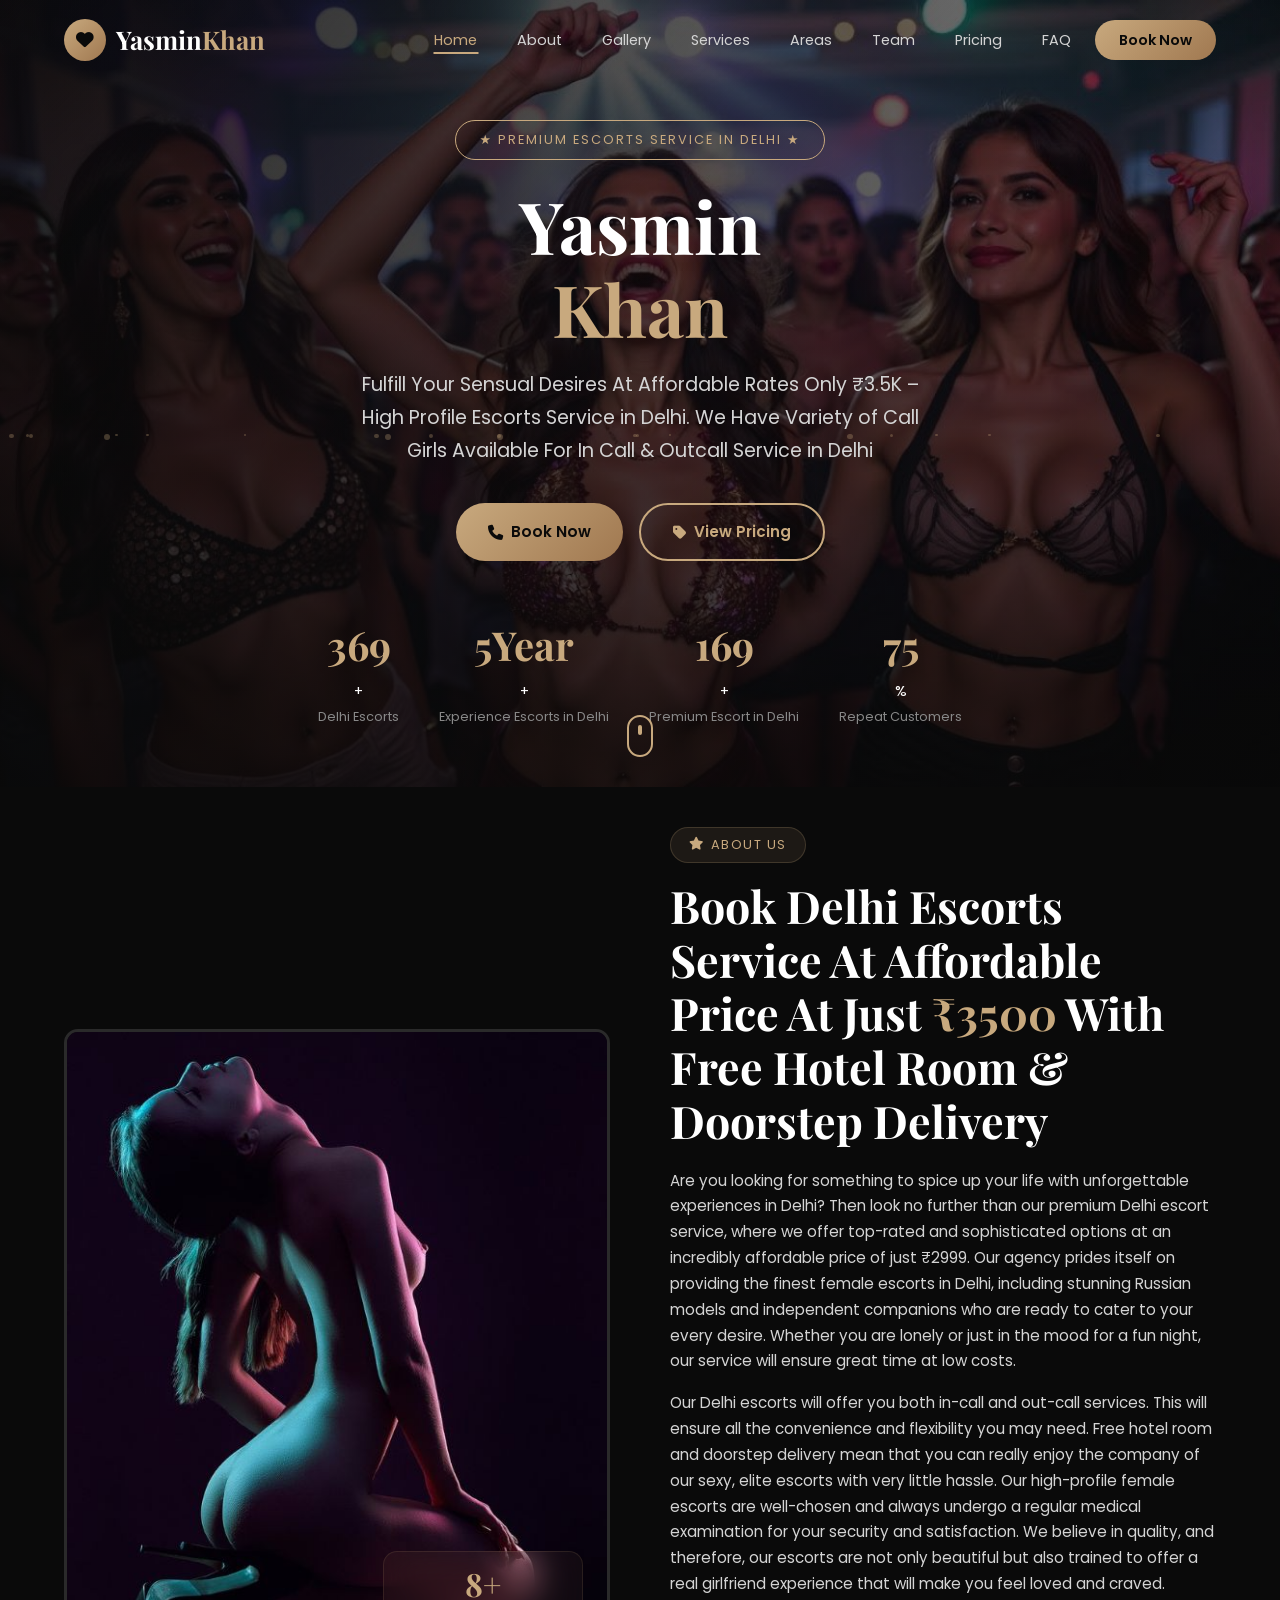
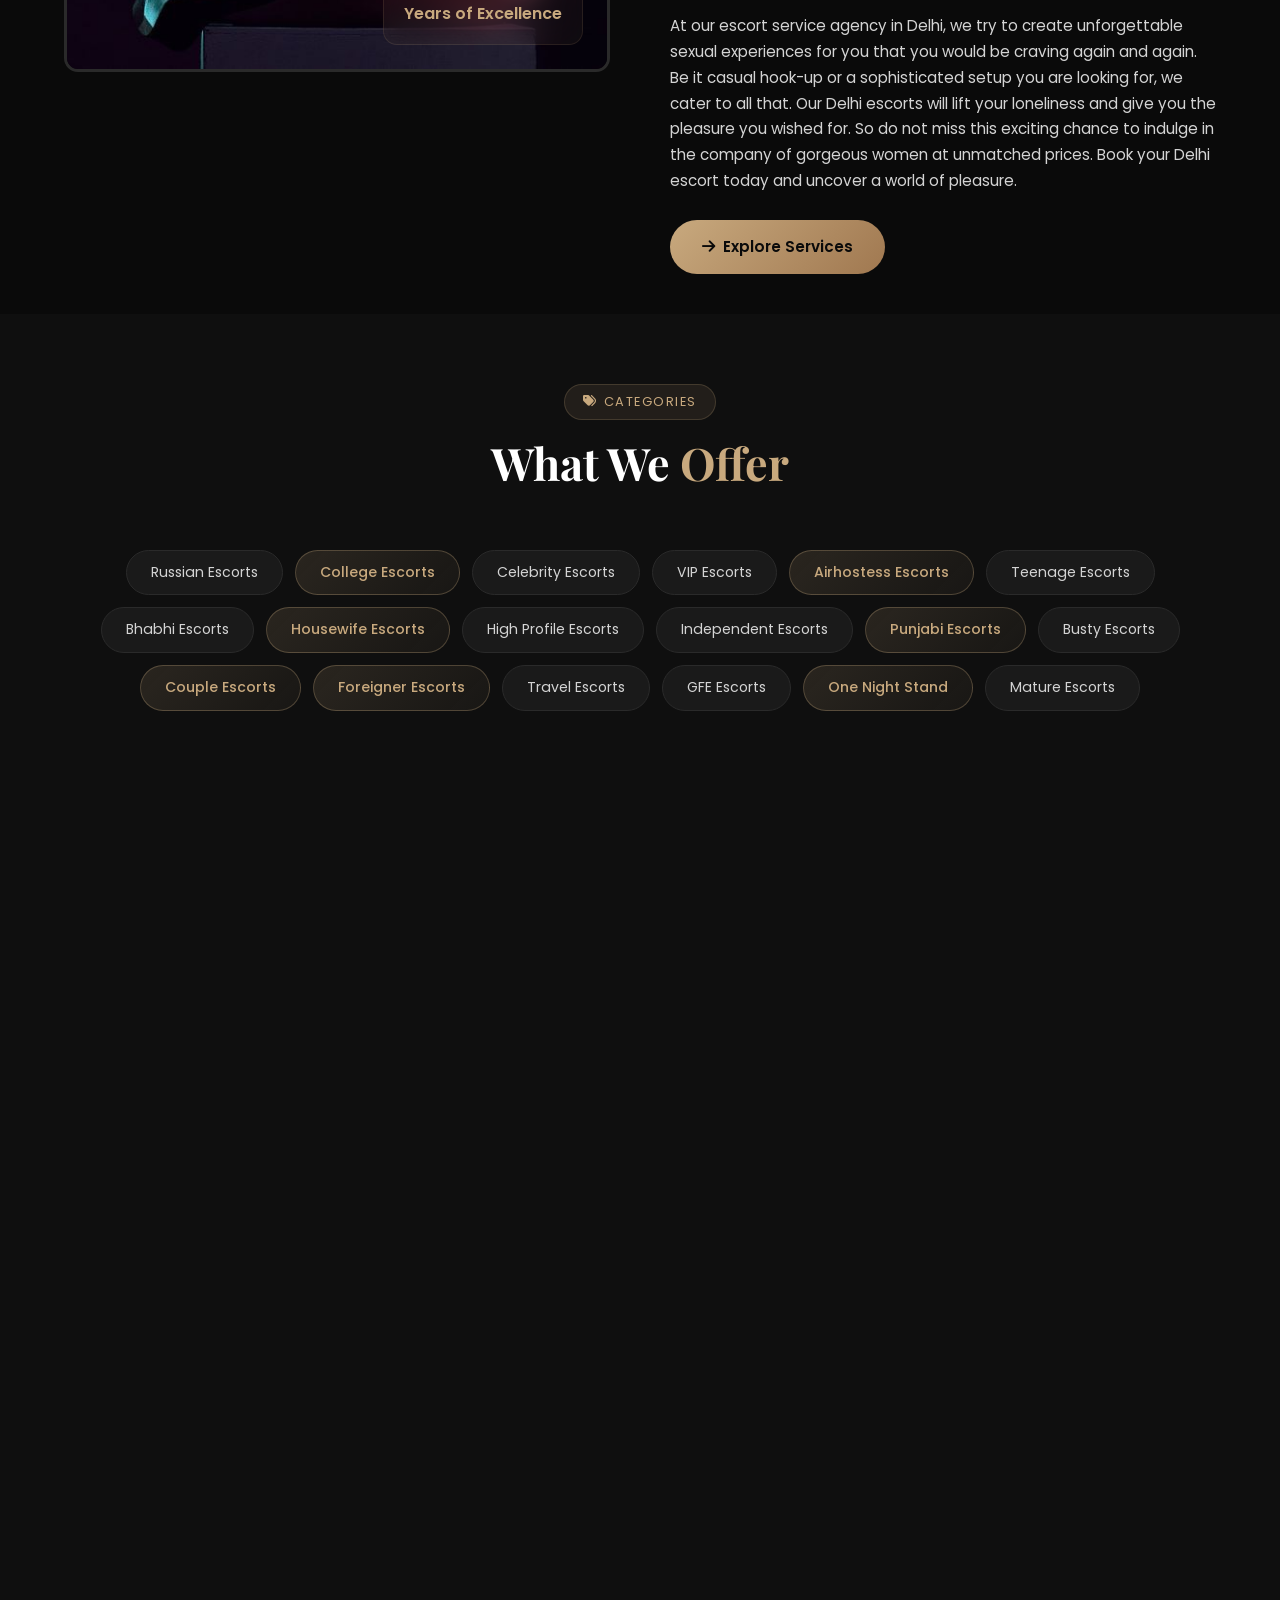
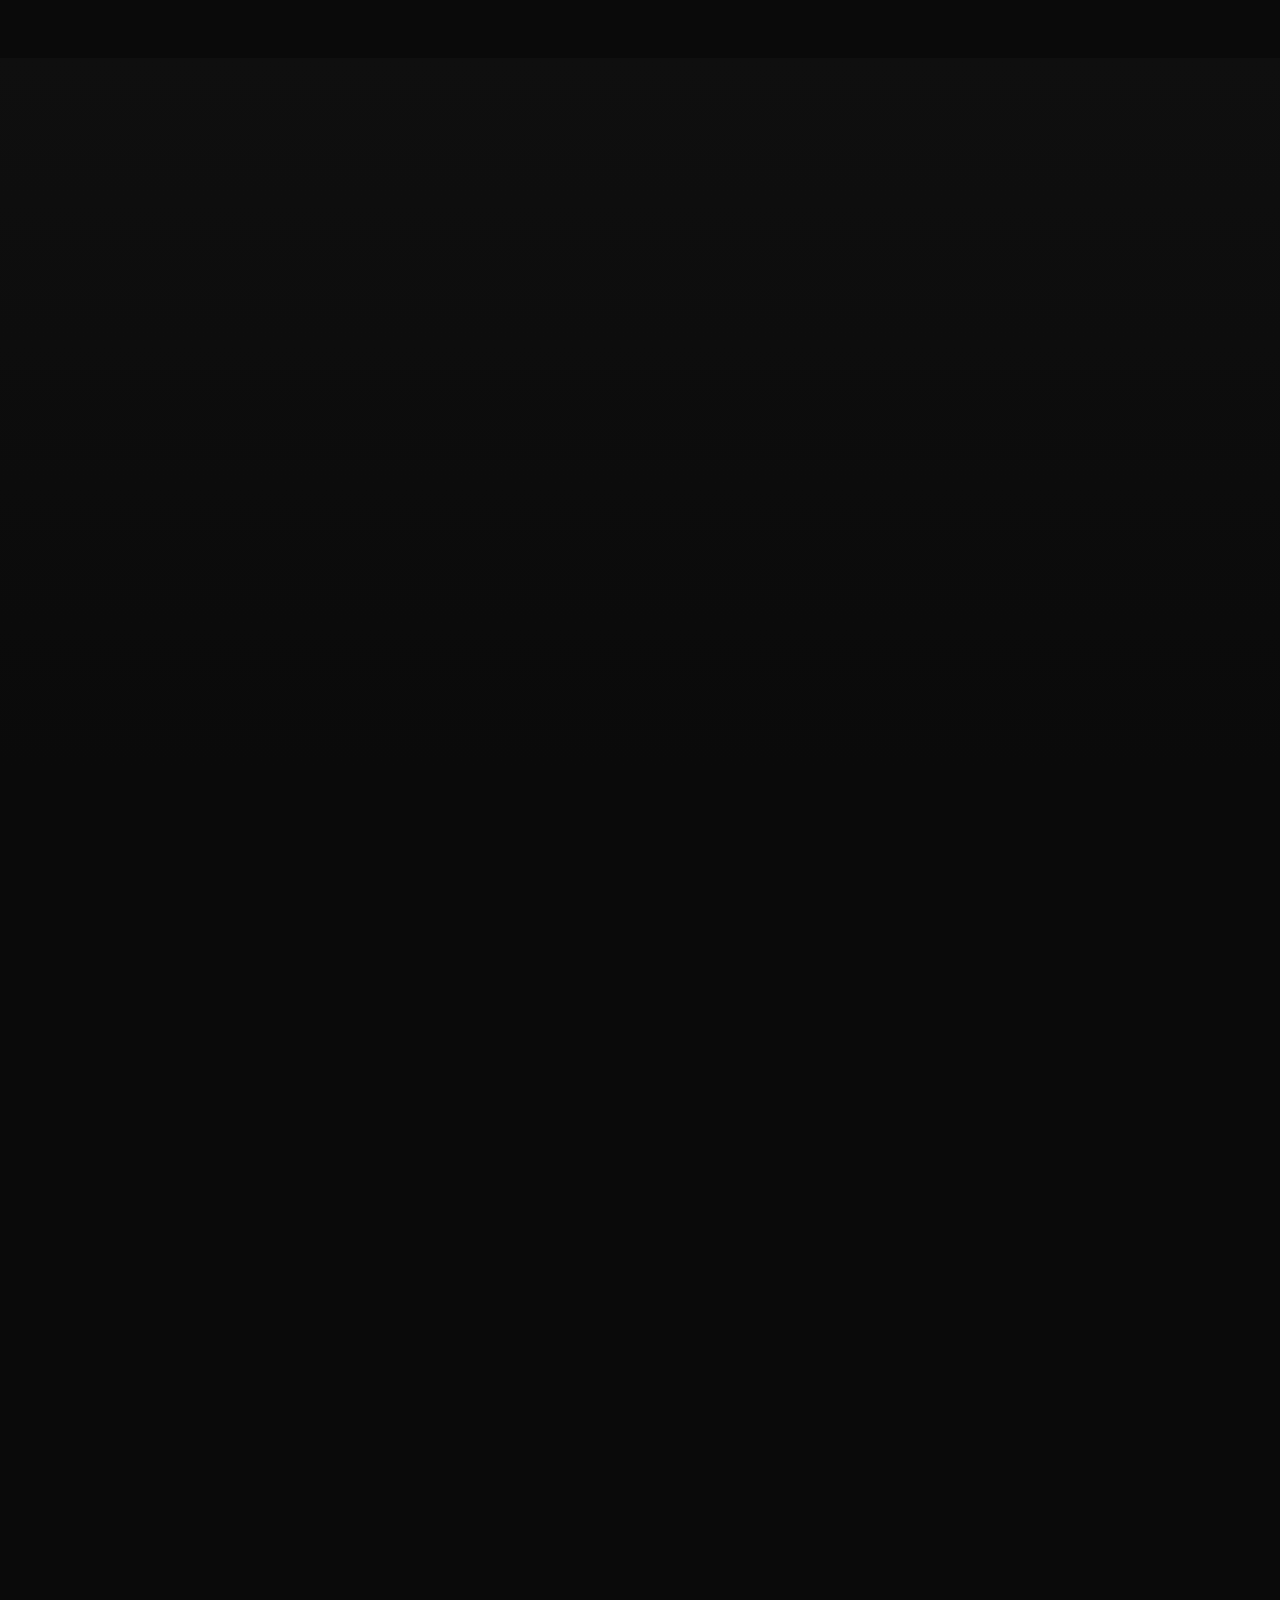
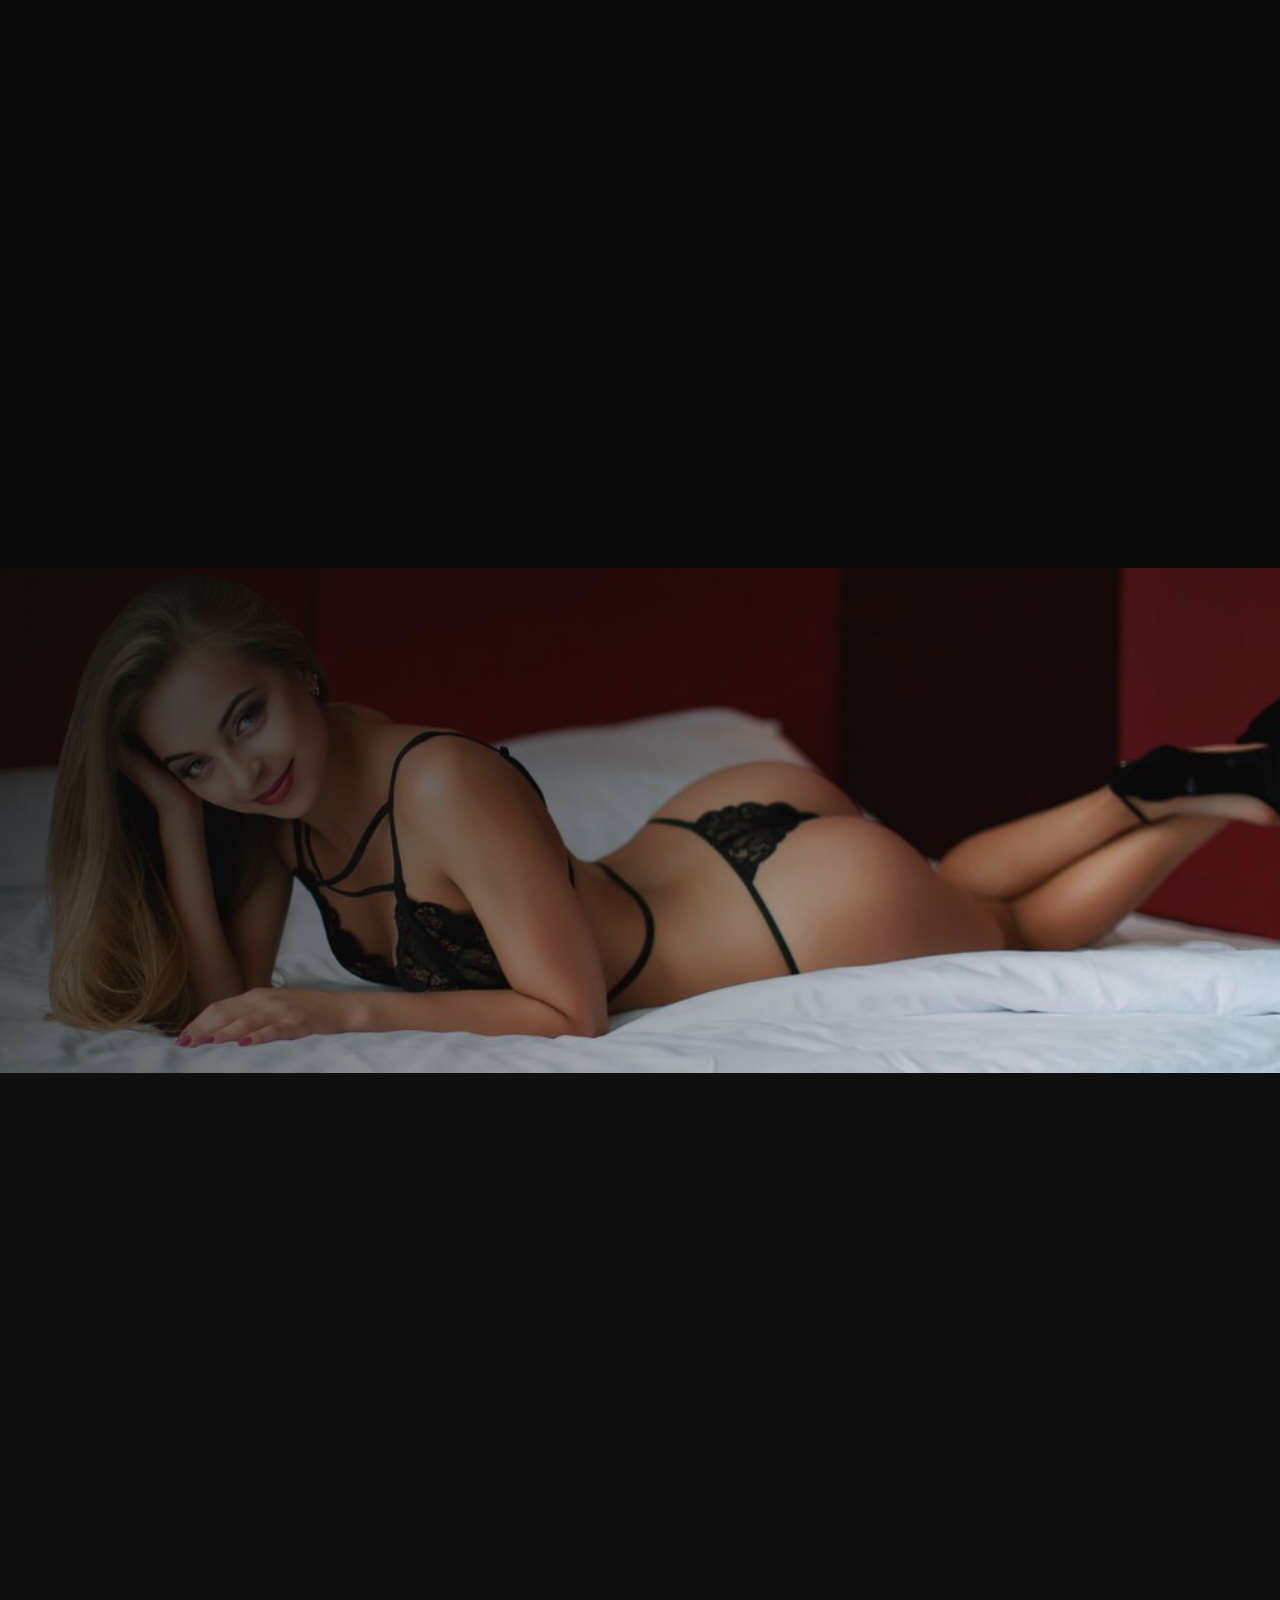
==== commit 3e445da8: "Update index.html" ====
--- a/index.html
+++ b/index.html
@@ -3,17 +3,16 @@
 <head>
     <meta charset="UTF-8">
     <meta name="viewport" content="width=device-width,initial-scale=1.0">
-    <meta name="description" content="Fungirl - Premium SPA & Massage Services in Aerocity, Delhi. Luxury relaxation.">
-    <title>No.1 Escorts Service in Delhi at Only ₹3.5K Free Delivery No Advance</title>
-    <meta name="description" content="Fulfill Your Sensual Desires At Affordable Rates Only ₹3.5K – High Profile Escorts Service in Delhi. We Have Variety of Escorts Available For In Call & Outcall Service in Delhi."/>
+    <title>No.1 Delhi Escorts Service at Only ₹6K No Advance No Fake</title>
+    <meta name="description" content="Fulfill Your Sensual Desires At Affordable Rates Only ₹6K – High Profile Delhi Escorts Service. We Have Variety of Escorts Available For In Call & Outcall Service in Delhi."/>
     <meta name="keywords" content="Delhi Escorts, Call Girls in Delhi, Escorts in Delhi, Escorts Agency in Delhi, Delhi Escort, Delhi Escorts services, Delhi Escort Service, Escort Service in Delhi, Delhi Independent Escorts" />
     <link href="img/favicon.png" rel="icon">
 
     <!-- Open Graph data -->
     <meta property="og:locale" content="en_IN"/>
     <meta property="og:type" content="website">
-    <meta property="og:title" content="No.1 Escorts Service in Delhi at Only ₹3.5K Free Delivery No Advance">
-    <meta property="og:description" content="Fulfill Your Sensual Desires At Affordable Rates Only ₹3.5K – High Profile Escorts Service in Delhi. We Have Variety of Escorts Available For In Call & Outcall Service in Delhi.">
+    <meta property="og:title" content="No.1 Delhi Escorts Service at Only ₹6K No Advance No Fake">
+    <meta property="og:description" content="Fulfill Your Sensual Desires At Affordable Rates Only ₹6K – High Profile Delhi Escorts Service. We Have Variety of Escorts Available For In Call & Outcall Service in Delhi.">
     <meta property="og:url" content="https://yasmindelhi.github.io/">
     <meta property="og:site_name" content="Yasmin Khan">
     <meta property="og:image" content="img/escort-banner.jpg">
@@ -28,7 +27,7 @@
     <meta name="document-type" content="public">
     <meta name="state" content="Delhi">
     <meta name="city" content="Delhi">
-    <meta name="DC.title" content="No.1 Escorts Service in Delhi at Only ₹3.5K Free Delivery No Advance">
+    <meta name="DC.title" content="No.1 Delhi Escorts Service at Only ₹6K No Advance No Fake">
     <meta name="geo.region" content="IN">
     <meta name="geo.placename" content="Delhi">
     <meta property="og:url" content="https://yasmindelhi.github.io/" />
@@ -221,14 +220,14 @@
                 <span class="section-tag"><i class="fas fa-heart"></i> Delhi Escorts Service</span>
                 <h2 class="section-title">Get 50% Off On Your First Booking On <span class="gold">Delhi Escorts</span> From Yasmin Khan</h2>
                 <p>Welcome to the best place in Delhi for quality companionship. If you would like to enjoy a memorable moment, our escort service is here for you to let your dreams turn into reality. We are eagerly offering a very special deal in which you'll get an astounding 50 percent discount on the first booking, and instead of the usual amount of 9999, we'll provide a lovely female escort only for 3500!</p>
-                <p>At our Delhi escort agency, we pride ourselves in providing a wide range of beautiful <a href="https://www.yasminkhan.in/">Delhi Escorts</a>. Whether you want famous models, captivating Russian escorts, attractive Korean girls, or lovely Punjabi girls, we have the right companion for you. Our group of local call girls is not just pretty but also knows how to meet your every need, making sure you have a fun and exciting time that you will remember.</p>
+                <p>At our Delhi escort agency, we pride ourselves in providing a wide range of beautiful <a href="https://yasmindelhi.github.io/">Delhi Escorts</a>. Whether you want famous models, captivating Russian escorts, attractive Korean girls, or lovely Punjabi girls, we have the right companion for you. Our group of local call girls is not just pretty but also knows how to meet your every need, making sure you have a fun and exciting time that you will remember.</p>
                 <p>Indulge in the allure of our cheap yet gorgeous escorts, who are eager to bring your wildest dreams to life. With our erotic companions, you’ll find the perfect blend of elegance and passion. Whether you’re in the mood for a romantic evening or a more adventurous encounter, our escorts are ready to engage and excite you. Don't miss your chance to fulfill your desires with our lovely, horny, and playful sluts who know how to please.</p>
                 <p>Experience the rush and delight of hiring a Delhi escort today. Remember, booking for the first time comes with an amazing discount of 50%. So now is the right time to experience this world of seduction. Treat yourself with a night full of luxury and excitement with our stunning escorts committed to making it unforgettable. Book today and let's take your experience to new heights!</p>
             </div>
 
             <div class="content-block">
                 <h2 class="section-title">Experience The Distinct Charm Of Our Top-rated And <span class="gold">Finest Escorts In Delhi</span> Right Now!</h2>
-                <p>Enjoy the best companionship with our excellent escort service in Delhi, where our attractive ladies are sure to please you. We have a great selection of top-rated escorts, including beautiful models and impressive college escorts to meet your needs. Whether you want the charm of a Bengali escort or the appeal of our VIP escorts, every meeting is meant to give you special and memorable experiences.</p>
+                <p>Enjoy the best companionship with our excellent <a href="https://yasminkhan.my.canva.site/">Escorts Service in Delhi</a>, where our attractive ladies are sure to please you. We have a great selection of top-rated escorts, including beautiful models and impressive college escorts to meet your needs. Whether you want the charm of a Bengali escort or the appeal of our VIP escorts, every meeting is meant to give you special and memorable experiences.</p>
                 <p>Our young, slim, and attractive call girls look good and are fun to talk to, making sure your time with them is interesting and enjoyable. Each escort in Delhi is checked, so you know you will get the best service from our most talented workers. If you want something unique, we also have air hostess escorts and OnlyFans models who add an exciting element to your experience.</p>
                 <p>Find the sexual experiences you have always wanted with our beautiful and charming elite ladies. Don't wait; dive into a world of closeness and passion with our best escorts in Delhi, where every moment is full of excitement and joy.</p>
             </div>
